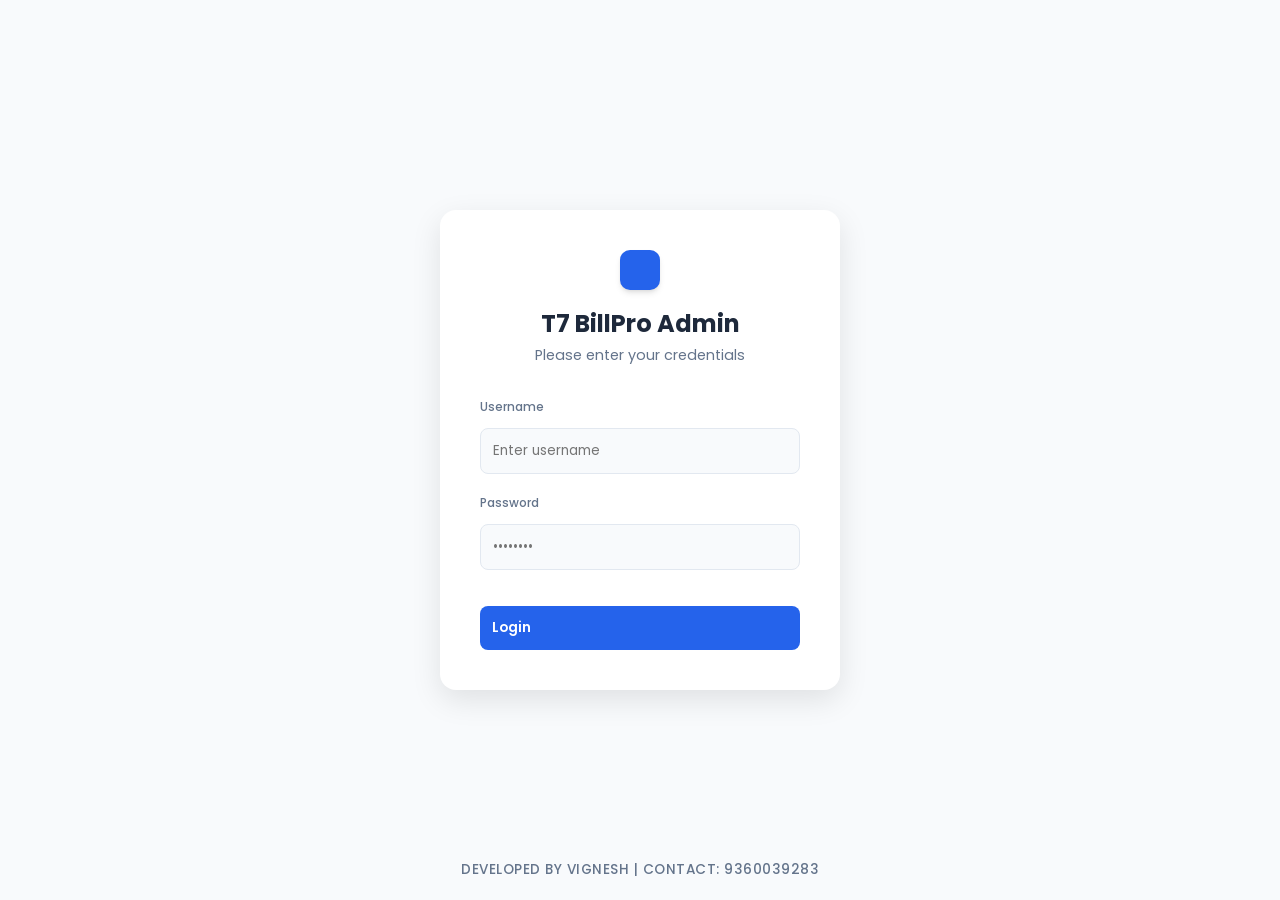
==== MEDICAL POS/index.html @ b932e63d "UPDATE" ====
<!DOCTYPE html>
<html lang="en">

<head>
    <meta charset="UTF-8">
    <meta name="viewport" content="width=device-width, initial-scale=1.0">
    <title>T7 BillPro | Medical Billing Excellence</title>
    <link rel="manifest" href="manifest.json">
    <link rel="icon" type="image/png" href="icon-512.png">
    <!-- Lucide Icons -->
    <script src="https://unpkg.com/lucide@latest"></script>
    <link rel="stylesheet" href="style.css">
    <!-- Firebase SDKs -->
    <script src="https://www.gstatic.com/firebasejs/9.22.1/firebase-app-compat.js"></script>
    <script src="https://www.gstatic.com/firebasejs/9.22.1/firebase-firestore-compat.js"></script>
    <script src="https://www.gstatic.com/firebasejs/9.22.1/firebase-auth-compat.js"></script>
</head>

<body data-theme="light">
    <!-- Login Screen -->
    <div id="login-screen">
        <div class="login-card">
            <div class="login-header">
                <div class="logo-icon" style="background: var(--primary-color); color: white; margin: 0 auto 1rem;">
                    <i data-lucide="plus-square"></i>
                </div>
                <h2>T7 BillPro Admin</h2>
                <p style="color: var(--text-muted); font-size: 0.9rem;">Please enter your credentials</p>
            </div>
            <form id="login-form" style="margin-top: 2rem;">
                <div class="form-group">
                    <label>Username</label>
                    <input type="text" id="login-username" class="form-control" required placeholder="Enter username">
                </div>
                <div class="form-group">
                    <label>Password</label>
                    <input type="password" id="login-password" class="form-control" required placeholder="••••••••">
                </div>
                <button type="submit" class="btn btn-primary" style="width: 100%; margin-top: 1rem; padding: 0.75rem;">
                    Login
                </button>
                <div id="login-error"
                    style="color: var(--danger-color); font-size: 0.85rem; margin-top: 1rem; text-align: center; display: none;">
                    Invalid username or password
                </div>
            </form>
        </div>
        <div
            style="position: absolute; bottom: 20px; width: 100%; text-align: center; color: var(--text-muted); font-size: 0.85rem; font-weight: 500; letter-spacing: 0.5px;">
            DEVELOPED BY VIGNESH | CONTACT: 9360039283
        </div>
    </div>

    <!-- Main Container -->
    <div id="app-container" style="display: none;">
        <!-- Sidebar -->
        <aside id="main-sidebar">
            <div class="sidebar-header">
                <div class="logo">
                    <div class="logo-icon">
                        <i data-lucide="plus-square"></i>
                    </div>
                    <div class="logo-text">T7 BillPro</div>
                </div>
                <button id="hide-menu-btn" class="hide-menu-btn" title="Hide / Collapse Menu">
                    <i data-lucide="panel-left-close"></i>
                </button>
            </div>

            <nav>
                <button class="nav-item active" data-section="dashboard" title="Shortcut: Alt+D">
                    <i data-lucide="layout-dashboard"></i>
                    <span class="nav-label">Dashboard</span> <span class="shortcut-key">Alt+D</span>
                </button>
                <button class="nav-item" data-section="billing" title="Shortcut: Alt+B (or F2)">
                    <i data-lucide="calculator"></i>
                    <span class="nav-label">Billing</span> <span class="shortcut-key">F2</span>
                </button>
                <button class="nav-item" data-section="products" title="Shortcut: Alt+P (or F4)">
                    <i data-lucide="package"></i>
                    <span class="nav-label">Products</span> <span class="shortcut-key">F4</span>
                </button>
                <button class="nav-item" data-section="purchase" title="Shortcut: Alt+U">
                    <i data-lucide="shopping-bag"></i>
                    <span class="nav-label">Purchase</span> <span class="shortcut-key">Alt+U</span>
                </button>
                <button class="nav-item" data-section="expenses" title="Shortcut: Alt+E">
                    <i data-lucide="wallet"></i>
                    <span class="nav-label">Expenses</span> <span class="shortcut-key">Alt+E</span>
                </button>
                <button class="nav-item" data-section="customers" title="Shortcut: Alt+C">
                    <i data-lucide="users"></i>
                    <span class="nav-label">Customers</span> <span class="shortcut-key">Alt+C</span>
                </button>
                <button class="nav-item" data-section="suppliers" title="Shortcut: Alt+S">
                    <i data-lucide="truck"></i>
                    <span class="nav-label">Suppliers</span> <span class="shortcut-key">Alt+S</span>
                </button>
                <button class="nav-item" data-section="sales" title="Shortcut: Alt+H">
                    <i data-lucide="history"></i>
                    <span class="nav-label">Sales History</span> <span class="shortcut-key">Alt+H</span>
                </button>
                <button class="nav-item" data-section="reports" title="Shortcut: Alt+R">
                    <i data-lucide="pie-chart"></i>
                    <span class="nav-label">Reports</span> <span class="shortcut-key">Alt+R</span>
                </button>
                <button class="nav-item" data-section="menu-card" title="Shortcut: Alt+M">
                    <i data-lucide="book-open"></i>
                    <span class="nav-label">Menu Card</span> <span class="shortcut-key">Alt+M</span>
                </button>
                <button class="nav-item" data-section="digital-orders" title="Shortcut: Alt+O">
                    <i data-lucide="clipboard-list"></i>
                    <span class="nav-label">Digital Orders</span> <span class="shortcut-key">Alt+O</span>
                </button>
                <button class="nav-item" data-section="staff-management" title="Shortcut: Alt+W">
                    <i data-lucide="badge-indian-rupee"></i>
                    <span class="nav-label">Staff Management</span> <span class="shortcut-key">Alt+W</span>
                </button>
                <button class="nav-item" data-section="barcode-labels" title="Shortcut: Alt+L">
                    <i data-lucide="barcode"></i>
                    <span class="nav-label">Barcode Labels</span> <span class="shortcut-key">Alt+L</span>
                </button>
                <button class="nav-item" data-section="table-management" id="nav-table-mgmt" style="display: none;" title="Table Management">
                    <i data-lucide="layout-grid"></i>
                    <span class="nav-label">Table Management</span>
                </button>
                <button class="nav-item" data-section="doctor-management" id="nav-doctor-mgmt" style="display: none;" title="Doctor Management">
                    <i data-lucide="stethoscope"></i>
                    <span class="nav-label">Doctor Management</span>
                </button>
                <button class="nav-item" data-section="users" id="nav-users" style="display: none;"
                    title="Shortcut: Alt+A">
                    <i data-lucide="user-cog"></i>
                    <span class="nav-label">Staff & Admins</span> <span class="shortcut-key">Alt+A</span>
                </button>
                <button class="nav-item" data-section="branches" id="nav-branches" style="display: none;"
                    title="Shortcut: Alt+B">
                    <i data-lucide="git-branch"></i>
                    <span class="nav-label">Branches</span>
                </button>
                <button class="nav-item" data-section="settings" title="Shortcut: Alt+T">
                    <i data-lucide="settings"></i>
                    <span class="nav-label">Settings</span> <span class="shortcut-key">Alt+T</span>
                </button>
            </nav>

            <div class="sidebar-footer">
                <button class="nav-item" id="logout-btn">
                    <i data-lucide="log-out"></i>
                    <span class="nav-label">Logout</span>
                </button>
            </div>
        </aside>

        <!-- Main Content -->
        <main>
            <div
                style="text-align: center; padding: 5px; font-size: 0.75rem; color: var(--text-muted); font-weight: 600; border-bottom: 1px solid var(--border-color); background: var(--bg-color);">
                DEVELOPED BY VIGNESH | CONTACT: 9360039283
            </div>
            <header class="header-top">
                <div style="display: flex; align-items: center; gap: 0.75rem;">
                    <button id="sidebar-toggle-btn" class="sidebar-toggle-btn" title="Toggle Navigation">
                        <i data-lucide="menu"></i>
                    </button>
                    <div class="page-title">
                        <h1 id="section-title">Dashboard</h1>
                    </div>
                </div>
                <div class="actions-top">
                    <div id="global-branch-container" style="display: none; margin-right: 15px;">
                        <select id="global-branch-selector" class="form-control"
                            style="width: auto; background: var(--primary-light); color: var(--primary-color); font-weight: 600; border: 1px solid var(--primary-color); border-radius: 8px;"></select>
                    </div>
                    <div class="theme-toggle" id="theme-toggle">
                        <i data-lucide="sun" id="theme-icon"></i>
                    </div>
                    <div class="user-profile">
                        <span id="current-date"></span>
                    </div>
                </div>
            </header>

            <!-- Customer Mode Top Bar -->
            <div id="customer-top-bar" style="display: none; justify-content: space-between; align-items: center; padding: 1rem 1.5rem; background: var(--sidebar-bg); border-bottom: 1px solid var(--border-color); width: 100%;">
                <div style="display: flex; align-items: center; gap: 0.75rem;">
                    <div class="logo-icon" style="background: var(--primary-color); color: white; width: 36px; height: 36px; border-radius: 8px; display: flex; align-items: center; justify-content: center;">
                        <i data-lucide="plus-square"></i>
                    </div>
                    <div>
                        <h2 id="cust-shop-name" style="margin: 0; font-size: 1.15rem; color: var(--text-main);">T7 BillPro</h2>
                        <div id="cust-shop-phone" style="font-size: 0.8rem; color: var(--text-muted);">Digital Catalog & Online Menu</div>
                    </div>
                </div>
                <div style="display: flex; align-items: center; gap: 10px;">
                    <button class="btn btn-outline" style="font-size: 0.82rem; padding: 6px 12px;" onclick="openAdminLoginFromCustomerView()">
                        <i data-lucide="lock"></i> Admin Login
                    </button>
                </div>
            </div>

            <!-- Sections -->

            <!-- Dashboard Section -->
            <section id="dashboard" class="page-section active">
                <div class="stats-grid">
                    <div class="card stat-card">
                        <div class="stat-icon"
                            style="background-color: var(--primary-light); color: var(--primary-color);">
                            <i data-lucide="shopping-cart"></i>
                        </div>
                        <div class="stat-info">
                            <div class="value" id="stat-sales-count">0</div>
                            <div class="label">Total Sales Today</div>
                        </div>
                    </div>
                    <div class="card stat-card">
                        <div class="stat-icon"
                            style="background-color: var(--secondary-light); color: var(--secondary-color);">
                            <i data-lucide="indian-rupee"></i>
                        </div>
                        <div class="stat-info">
                            <div class="value" id="stat-revenue">₹0.00</div>
                            <div class="label">Total Revenue Today</div>
                        </div>
                    </div>
                    <div class="card stat-card">
                        <div class="stat-icon" style="background-color: #fee2e2; color: #dc2626;">
                            <i data-lucide="wallet"></i>
                        </div>
                        <div class="stat-info">
                            <div class="value" id="stat-expenses">₹0.00</div>
                            <div class="label">Today's Expenses</div>
                        </div>
                    </div>
                    <div class="card stat-card">
                        <div class="stat-icon" style="background-color: #fef3c7; color: #d97706;">
                            <i data-lucide="shopping-cart"></i>
                        </div>
                        <div class="stat-info">
                            <div class="value" id="stat-purchases">₹0.00</div>
                            <div class="label">Today's Purchases</div>
                        </div>
                    </div>
                    <div class="card stat-card">
                        <div class="stat-icon" style="background-color: #dcfce7; color: #16a34a;">
                            <i data-lucide="trending-up"></i>
                        </div>
                        <div class="stat-info">
                            <div class="value" id="stat-profit">₹0.00</div>
                            <div class="label">Today's Net Profit</div>
                        </div>
                    </div>
                    <div class="card stat-card">
                        <div class="stat-icon" style="background-color: #fef3c7; color: #d97706;">
                            <i data-lucide="package"></i>
                        </div>
                        <div class="stat-info">
                            <div class="value" id="stat-low-stock">0</div>
                            <div class="label">Low Stock Items</div>
                        </div>
                    </div>
                    <div class="card stat-card">
                        <div class="stat-icon" style="background-color: #fee2e2; color: #dc2626;">
                            <i data-lucide="alert-triangle"></i>
                        </div>
                        <div class="stat-info">
                            <div class="value" id="stat-expired">0</div>
                            <div class="label">Near Expiry</div>
                        </div>
                    </div>
                </div>

                <div class="card" style="margin-top: 2rem;">
                    <h3 style="margin-bottom: 1.5rem;">Recent Sales</h3>
                    <div class="table-responsive">
                        <table id="recent-sales-table">
                            <thead>
                                <tr>
                                    <th>Invoice</th>
                                    <th>Customer</th>
                                    <th>Items</th>
                                    <th>Total</th>
                                    <th>Date</th>
                                </tr>
                            </thead>
                            <tbody>
                                <!-- Recent sales injected here -->
                            </tbody>
                        </table>
                    </div>
                </div>
            </section>

            <!-- Billing Section -->
            <section id="billing" class="page-section">
                <div class="billing-layout">
                    <div class="cart-section card">
                        <div style="display: flex; flex-direction: column; gap: 0.85rem;">
                            <!-- Full-Width Bigger Product Search Bar -->
                            <div class="search-container" style="max-width: 100%; width: 100%; position: relative;">
                                <i data-lucide="search" class="search-icon" style="position: absolute; left: 16px; top: 50%; transform: translateY(-50%); width: 22px; height: 22px; color: var(--primary-color);"></i>
                                <input type="text" id="billing-search" class="form-control search-input"
                                    placeholder="🔍 Search product name or scan barcode..." autocomplete="off"
                                    style="width: 100%; height: 50px; font-size: 1.15rem; font-weight: 600; padding-left: 50px; padding-right: 18px; border-radius: 12px; border: 2px solid var(--primary-color, #0284c7); background: var(--bg-main, #ffffff); box-shadow: 0 4px 12px rgba(2, 132, 199, 0.1); transition: all 0.2s ease;">
                                <div id="search-results" class="search-results"></div>
                            </div>

                            <!-- Action Buttons Below Search Bar -->
                            <div style="display: flex; gap: 0.65rem; align-items: center; flex-wrap: wrap;">
                                <button class="btn btn-outline" onclick="toggleReturnMode()" id="return-mode-btn"
                                    style="border-color: var(--danger-color); color: var(--danger-color); padding: 8px 14px; font-weight: 600; font-size: 0.9rem;">
                                    <i data-lucide="corner-down-left"></i> Return Bill
                                </button>
                                <button class="btn btn-outline" onclick="holdCurrentCart()"
                                    style="border-color: var(--warning-color); color: var(--warning-color); padding: 8px 14px; font-weight: 600; font-size: 0.9rem;">
                                    <i data-lucide="pause-circle"></i> Hold Bill <span class="shortcut-key" style="margin-left: 4px;">Alt+O</span>
                                </button>
                                <button class="btn btn-outline" id="clear-cart-btn"
                                    style="padding: 8px 14px; font-weight: 600; font-size: 0.9rem;">
                                    <i data-lucide="trash-2"></i> Clear Cart <span class="shortcut-key" style="margin-left: 4px;">Alt+X</span>
                                </button>
                                <button class="btn btn-outline" id="btn-toggle-print-mode" onclick="togglePrintMode()" title="Click to toggle between Print Preview and Silent Direct Printing"
                                    style="border-color: #0284c7; color: #0284c7; padding: 8px 14px; font-weight: 600; font-size: 0.9rem;">
                                    <i data-lucide="printer"></i> <span id="print-mode-label">Preview Mode</span>
                                </button>
                            </div>
                        </div>

                        <!-- Cart Tabs Section -->
                        <div id="cart-tabs-container"
                            style="display: flex; gap: 0.5rem; margin-top: 1rem; overflow-x: auto; padding-bottom: 5px;">
                            <!-- Tab buttons injected here -->
                        </div>

                        <div class="cart-table-wrapper">
                            <table id="cart-table">
                                <thead>
                                    <tr>
                                        <th>Item Name</th>
                                        <th>Batch</th>
                                        <th>Price</th>
                                        <th>Qty</th>
                                        <th>Unit</th>
                                        <th>GST %</th>
                                        <th>Total</th>
                                        <th>Action</th>
                                    </tr>
                                </thead>
                                <tbody>
                                    <!-- Cart items injected here -->
                                </tbody>
                            </table>
                        </div>

                    </div>

                    <div class="summary-section card summary-card">
                        <h3>Bill Summary</h3>

                        <div class="form-group">
                            <label>Invoice Number</label>
                            <input type="text" id="invoice-number" class="form-control" readonly>
                        </div>

                        <div
                            style="display: grid; grid-template-columns: 1fr 1fr; gap: 0.75rem; margin-bottom: 0.75rem; position: relative;">
                            <div class="form-group" style="margin-bottom: 0; position: relative;">
                                <label style="font-size: 0.75rem; margin-bottom: 2px;">Customer Name</label>
                                <input type="text" id="customer-name" class="form-control" placeholder="Optional"
                                    style="padding: 0.4rem 0.75rem;" autocomplete="off">
                                <div id="customer-suggestions" class="search-results" style="top: 100%; width: 100%;">
                                </div>
                            </div>
                            <div class="form-group" style="margin-bottom: 0;">
                                <label style="font-size: 0.75rem; margin-bottom: 2px;">Phone Number</label>
                                <input type="text" id="customer-phone" class="form-control" placeholder="Optional"
                                    style="padding: 0.4rem 0.75rem;">
                            </div>
                        </div>

                        <div id="billing-waiter-container" class="form-group" style="display: none; margin-bottom: 0.5rem;">
                            <label style="font-size: 0.75rem; margin-bottom: 2px;">Select Waiter / Staff</label>
                            <select id="billing-waiter-select" class="form-control" style="padding: 0.4rem 0.75rem;">
                                <option value="">Select Waiter (Optional)</option>
                            </select>
                        </div>
                        <div id="billing-doctor-container" class="form-group" style="display: none; margin-bottom: 0.5rem;">
                            <label style="font-size: 0.75rem; margin-bottom: 2px;">Select Doctor / Prescriber</label>
                            <input type="text" id="billing-doctor-name" class="form-control" placeholder="Doctor Name (e.g. Dr. Sharma)" style="padding: 0.4rem 0.75rem;" list="doctor-suggestions-list">
                            <datalist id="doctor-suggestions-list"></datalist>
                        </div>
                        <div id="billing-table-container" class="form-group" style="display: none; margin-bottom: 0.5rem;">
                            <label style="font-size: 0.75rem; margin-bottom: 2px;">Select Dining Table / Zone</label>
                            <select id="billing-table-select" class="form-control" style="padding: 0.4rem 0.75rem;">
                                <option value="">Select Table (Optional)</option>
                                <option value="Takeaway / Parcel">Takeaway / Parcel</option>
                                <option value="Table 1">Table 1</option>
                                <option value="Table 2">Table 2</option>
                                <option value="Table 3">Table 3</option>
                                <option value="Table 4">Table 4</option>
                                <option value="Table 5">Table 5</option>
                                <option value="Table 6">Table 6</option>
                                <option value="Table 7">Table 7</option>
                                <option value="Table 8">Table 8</option>
                                <option value="Table 9">Table 9</option>
                                <option value="Table 10">Table 10</option>
                                <option value="AC Table 1">AC Table 1</option>
                                <option value="AC Table 2">AC Table 2</option>
                                <option value="AC Table 3">AC Table 3</option>
                                <option value="VIP Section 1">VIP Section 1</option>
                            </select>
                        </div>

                        <div class="billing-options" style="margin-bottom: 0;">
                            <label
                                style="display: flex; align-items: center; gap: 0.5rem; margin-bottom: 0.5rem; cursor: pointer; font-size: 0.85rem;">
                                <input type="checkbox" id="gst-toggle" checked> Include GST in calculation
                            </label>
                        </div>

                        <div class="summary-details">
                            <div class="summary-row">
                                <span>Subtotal</span>
                                <span id="summary-subtotal">₹0.00</span>
                            </div>
                            <div class="summary-row">
                                <span>GST Total</span>
                                <span id="summary-gst">₹0.00</span>
                            </div>
                            <div class="summary-row">
                                <span style="display: flex; align-items: center; gap: 0.5rem;">
                                    Discount
                                    <select id="discount-type" style="padding: 2px; border-radius: 4px;">
                                        <option value="amount">₹</option>
                                        <option value="percent">%</option>
                                    </select>
                                </span>
                                <input type="number" id="discount-input" value="0"
                                    style="width: 80px; text-align: right; border: 1px solid var(--border-color); border-radius: 4px; padding: 2px 5px;">
                            </div>
                            <div class="summary-row summary-total" style="margin-bottom: 5px;">
                                <strong>Grand Total</strong>
                                <strong class="grand-total-text" id="summary-grand-total">₹0.00</strong>
                            </div>
                            <div
                                style="display: flex; flex-direction: column; gap: 8px; padding-top: 8px; border-top: 1px dashed var(--border-color); margin-top: 8px;">
                                <span style="font-size: 0.85rem; font-weight: 600;">Payment Mode</span>
                                <div style="display: flex; gap: 8px; width: 100%;">
                                    <button type="button" class="btn btn-outline pay-mode active" data-mode="Cash"
                                        onclick="setPayMode('Cash', this)"
                                        style="flex: 1; padding: 8px 5px; font-size: 13px; font-weight: 600; justify-content: center;">Cash
                                        <span class="shortcut-key" style="margin-left: 2px;">Alt+1</span></button>
                                    <button type="button" class="btn btn-outline pay-mode" data-mode="GPay"
                                        onclick="setPayMode('GPay', this)"
                                        style="flex: 1; padding: 8px 5px; font-size: 13px; font-weight: 600; justify-content: center;">GPay
                                        <span class="shortcut-key" style="margin-left: 2px;">Alt+2</span></button>
                                    <button type="button" class="btn btn-outline pay-mode" data-mode="Credit"
                                        onclick="setPayMode('Credit', this)"
                                        style="flex: 1; padding: 8px 5px; font-size: 13px; font-weight: 600; justify-content: center;">Credit
                                        <span class="shortcut-key" style="margin-left: 2px;">Alt+3</span></button>
                                </div>
                            </div>
                        </div>

                        <div style="display: grid; grid-template-columns: 1fr 1fr 1fr; gap: 0.5rem; margin-top: 1rem;">
                            <button class="btn btn-primary" id="generate-bill-btn"
                                title="Shortcut: End or F8 or Ctrl+Enter" style="padding: 10px 4px; font-size: 0.82rem;">
                                <i data-lucide="printer"></i> Print Bill <span class="shortcut-key">End</span>
                            </button>
                            <button type="button" class="btn btn-outline" id="print-kot-btn" onclick="printKOT()"
                                title="Shortcut: Alt+K" style="border-color: #d97706; color: #d97706; font-weight: 600; padding: 10px 4px; font-size: 0.82rem;">
                                <i data-lucide="utensils"></i> Print KOT <span class="shortcut-key">Alt+K</span>
                            </button>
                            <button class="btn btn-secondary" id="save-bill-btn" style="padding: 10px 4px; font-size: 0.82rem;">
                                <i data-lucide="save"></i> Save Sale
                            </button>
                        </div>
                        <button class="btn" id="whatsapp-bill-btn"
                            style="background-color: #25d366; color: white; margin-top: 0.75rem; width: 100%;">
                            <i data-lucide="message-square"></i> WhatsApp Bill
                        </button>
                    </div>
                </div>
            </section>

            <!-- Products Section -->
            <section id="products" class="page-section">
                <div class="card">
                    <div
                        style="display: flex; justify-content: space-between; align-items: center; margin-bottom: 1.5rem;">
                        <div class="search-container">
                            <i data-lucide="search" class="search-icon"></i>
                            <input type="text" id="product-list-search" class="form-control search-input"
                                placeholder="Search by name or category...">
                        </div>
                        <div style="display: flex; gap: 0.5rem; flex-wrap: wrap;">
                            <button class="btn btn-outline" onclick="downloadSampleCSVTemplate()">
                                <i data-lucide="file-text" style="width: 16px;"></i> Sample CSV Template
                            </button>
                            <button class="btn btn-outline" onclick="exportProductsCSV()">
                                <i data-lucide="file-spreadsheet" style="width: 16px;"></i> Export CSV
                            </button>
                            <button class="btn btn-outline" onclick="exportData()">
                                <i data-lucide="download" style="width: 16px;"></i> Backup (JSON)
                            </button>
                            <button class="btn btn-outline" id="import-products-btn">
                                <i data-lucide="upload" style="width: 16px;"></i> Import (CSV/JSON)
                            </button>
                            <button type="button" class="btn btn-outline" style="border-color: #2563eb; color: #2563eb; font-weight: 600;" onclick="copyProductsFromMainBranch()" title="Copy all old products from Main Branch to this branch">
                                <i data-lucide="copy" style="width: 16px;"></i> Copy Old Products
                            </button>
                            <button type="button" class="btn btn-outline" style="border-color: #d97706; color: #d97706; font-weight: 600;" onclick="removeDuplicateProducts()" title="Merge duplicate product names and combine stock">
                                <i data-lucide="copy-x" style="width: 16px;"></i> Merge Duplicates
                            </button>
                            <input type="file" id="product-import-input" style="display: none;" accept=".json,.csv">
                            <button class="btn btn-primary" id="open-add-product">
                                <i data-lucide="plus"></i> Add New Product <span class="shortcut-key">Alt+N</span>
                            </button>
                        </div>
                    </div>

                    <div class="table-responsive">
                        <table id="products-table">
                            <thead>
                                <tr>
                                    <th>Product Name</th>
                                    <th>Barcode</th>
                                    <th>Category</th>
                                    <th>Unit</th>
                                    <th>HSN</th>
                                    <th>Batch</th>
                                    <th>Expiry</th>
                                    <th>MRP</th>
                                    <th>Sale Price</th>
                                    <th>Stock</th>
                                    <th>Action</th>
                                </tr>
                            </thead>
                            <tbody>
                                <!-- Product list injected here -->
                            </tbody>
                        </table>
                    </div>
                </div>
            </section>

            <!-- Purchase Section -->
            <section id="purchase" class="page-section">
                <div class="grid-2" style="display: grid; grid-template-columns: 1fr 1fr; gap: 2rem;">
                    <div class="card">
                        <h3 style="margin-bottom: 1.5rem;">New Purchase Entry</h3>
                        <form id="purchase-form">
                            <div class="form-group">
                                <label>Product *</label>
                                <select id="pur-product" class="form-control" required>
                                    <option value="">Select Product</option>
                                    <!-- Products injected here -->
                                </select>
                            </div>
                            <div class="form-group">
                                <label>Supplier Name</label>
                                <select id="pur-supplier" class="form-control">
                                    <option value="">Select Supplier (Optional)</option>
                                    <!-- Suppliers injected here -->
                                </select>
                            </div>
                            <div style="display: grid; grid-template-columns: 1fr 1fr; gap: 1rem;">
                                <div class="form-group">
                                    <label>Invoice No</label>
                                    <input type="text" id="pur-invoice" class="form-control">
                                </div>
                                <div class="form-group">
                                    <label>Date</label>
                                    <input type="date" id="pur-date" class="form-control" required>
                                </div>
                                <div class="form-group">
                                    <label>Quantity / Weight</label>
                                    <input type="number" id="pur-qty" class="form-control" step="0.001" min="0.001"
                                        required>
                                </div>
                                <div class="form-group">
                                    <label>Purchase Price *</label>
                                    <input type="number" step="0.01" id="pur-price" class="form-control" required>
                                </div>
                            </div>
                            <button type="submit" class="btn btn-primary"
                                style="width: 100%; justify-content: center; margin-top: 1rem;">
                                <i data-lucide="plus"></i> Add Purchase
                            </button>
                        </form>
                    </div>
                    <div class="card">
                        <div
                            style="display: flex; justify-content: space-between; align-items: center; margin-bottom: 1.5rem;">
                            <h3>Purchase History</h3>
                            <button class="btn btn-outline" onclick="exportPurchasesCSV()"
                                style="padding: 5px 10px; font-size: 0.8rem;">
                                <i data-lucide="file-spreadsheet"></i> CSV
                            </button>
                        </div>
                        <div class="table-responsive" style="max-height: 480px; overflow-y: auto;">
                            <table id="purchase-table">
                                <thead>
                                    <tr>
                                        <th>Date</th>
                                        <th>Product</th>
                                        <th>Qty</th>
                                        <th>Total</th>
                                        <th>Action</th>
                                    </tr>
                                </thead>
                                <tbody>
                                    <!-- Purchase history injected here -->
                                </tbody>
                            </table>
                        </div>
                    </div>
                </div>
            </section>

            <!-- Expenses Section -->
            <section id="expenses" class="page-section">
                <div class="grid-2" style="display: grid; grid-template-columns: 1fr 1fr; gap: 2rem;">
                    <div class="card">
                        <h3 style="margin-bottom: 1.5rem;">Add New Expense</h3>
                        <form id="expense-form">
                            <div class="form-group">
                                <label>Expense Category *</label>
                                <select id="exp-category" class="form-control" required>
                                    <option value="Rent">Rent</option>
                                    <option value="Electricity">Electricity</option>
                                    <option value="Salary">Salary</option>
                                    <option value="Maintenance">Maintenance</option>
                                    <option value="Other">Other</option>
                                </select>
                            </div>
                            <div class="form-group">
                                <label>Description</label>
                                <input type="text" id="exp-desc" class="form-control"
                                    placeholder="e.g. Monthly Electricity Bill">
                            </div>
                            <div style="display: grid; grid-template-columns: 1fr 1fr; gap: 1rem;">
                                <div class="form-group">
                                    <label>Amount *</label>
                                    <input type="number" step="0.01" id="exp-amount" class="form-control" required>
                                </div>
                                <div class="form-group">
                                    <label>Date *</label>
                                    <input type="date" id="exp-date" class="form-control" required>
                                </div>
                            </div>
                            <button type="submit" class="btn btn-secondary"
                                style="width: 100%; justify-content: center; margin-top: 1rem;">
                                <i data-lucide="wallet"></i> Save Expense
                            </button>
                        </form>
                    </div>
                    <div class="card">
                        <div
                            style="display: flex; justify-content: space-between; align-items: center; margin-bottom: 1.5rem;">
                            <h3>Recent Expenses</h3>
                            <button class="btn btn-outline" onclick="exportExpensesCSV()"
                                style="padding: 5px 10px; font-size: 0.8rem;">
                                <i data-lucide="file-spreadsheet"></i> CSV
                            </button>
                        </div>
                        <div class="table-responsive" style="max-height: 480px; overflow-y: auto;">
                            <table id="expenses-table">
                                <thead>
                                    <tr>
                                        <th>Date</th>
                                        <th>Category</th>
                                        <th>Amount</th>
                                    </tr>
                                </thead>
                                <tbody>
                                    <!-- Expense history injected here -->
                                </tbody>
                            </table>
                        </div>
                    </div>
                </div>
            </section>

            <!-- Customers Section -->
            <section id="customers" class="page-section">
                <div class="card">
                    <div
                        style="display: flex; justify-content: space-between; align-items: center; margin-bottom: 1.5rem;">
                        <div class="search-container">
                            <i data-lucide="search" class="search-icon"></i>
                            <input type="text" id="customer-list-search" class="form-control search-input"
                                placeholder="Search by name or phone...">
                        </div>
                        <button class="btn btn-primary" onclick="openCustomerModal()">
                            <i data-lucide="user-plus"></i> Add New Customer <span class="shortcut-key">Alt+N</span>
                        </button>
                    </div>

                    <div class="table-responsive">
                        <table id="customers-table">
                            <thead>
                                <tr>
                                    <th>Name</th>
                                    <th>Phone Number</th>
                                    <th>Total Visits</th>
                                    <th>Total Spent</th>
                                    <th>Paid</th>
                                    <th>Credit (Balance)</th>
                                    <th>Action</th>
                                </tr>
                            </thead>
                            <tbody>
                                <!-- Customer list injected here -->
                            </tbody>
                        </table>
                    </div>
                </div>
            </section>

            <!-- Suppliers Section -->
            <section id="suppliers" class="page-section">
                <div class="card">
                    <div
                        style="display: flex; justify-content: space-between; align-items: center; margin-bottom: 1.5rem;">
                        <div class="search-container">
                            <i data-lucide="search" class="search-icon"></i>
                            <input type="text" id="supplier-list-search" class="form-control search-input"
                                placeholder="Search by name or phone...">
                        </div>
                        <button class="btn btn-primary" onclick="openSupplierModal()">
                            <i data-lucide="truck"></i> Add New Supplier <span class="shortcut-key">Alt+N</span>
                        </button>
                    </div>

                    <div class="table-responsive">
                        <table id="suppliers-table">
                            <thead>
                                <tr>
                                    <th>Supplier Name</th>
                                    <th>Phone</th>
                                    <th>Total Purchases</th>
                                    <th>Total Paid</th>
                                    <th>Balance (Due)</th>
                                    <th>Action</th>
                                </tr>
                            </thead>
                            <tbody>
                                <!-- Supplier list injected here -->
                            </tbody>
                        </table>
                    </div>
                </div>
            </section>

            <!-- Sales History Section -->
            <section id="sales" class="page-section">
                <div class="card">
                    <div
                        style="display: flex; justify-content: space-between; align-items: center; margin-bottom: 1.5rem;">
                        <div style="display: flex; gap: 1rem; align-items: center; flex-wrap: wrap;">
                            <div class="form-group" style="margin-bottom: 0;">
                                <label>From Date</label>
                                <input type="date" id="sale-date-from" class="form-control">
                            </div>
                            <div class="form-group" style="margin-bottom: 0;">
                                <label>To Date</label>
                                <input type="date" id="sale-date-to" class="form-control">
                            </div>
                            <div class="form-group" style="margin-bottom: 0; min-width: 250px;">
                                <label>Search Invoice / Customer</label>
                                <input type="text" id="sale-search" class="form-control"
                                    placeholder="Inv. No, Name, or Mobile">
                            </div>
                        </div>
                        <div style="display: flex; gap: 0.5rem;">
                            <button class="btn btn-outline" onclick="openReturnBillModal()" style="border-color: var(--danger-color); color: var(--danger-color);">
                                <i data-lucide="rotate-ccw"></i> Process Return Bill
                            </button>
                            <button class="btn btn-outline" onclick="exportSalesCSV()">
                                <i data-lucide="file-spreadsheet"></i> Export CSV
                            </button>
                            <button class="btn btn-outline" id="export-sales">
                                <i data-lucide="download"></i> Backup (JSON)
                            </button>
                        </div>
                    </div>

                    <div class="table-responsive">
                        <table id="sales-history-table">
                            <thead>
                                <tr>
                                    <th>Invoice #</th>
                                    <th>Date & Time</th>
                                    <th>Customer</th>
                                    <th>Payment</th>
                                    <th>Amount</th>
                                    <th>Items</th>
                                    <th>Action</th>
                                </tr>
                            </thead>
                            <tbody>
                                <!-- Sales history injected here -->
                            </tbody>
                        </table>
                    </div>
                </div>
            </section>

            <!-- Reports Section -->
            <section id="reports" class="page-section">
                <div class="card" style="margin-bottom: 20px;">
                    <div style="display: flex; gap: 1rem; align-items: flex-end; flex-wrap: wrap;">
                        <div class="form-group" style="flex: 1; min-width: 200px; margin-bottom: 0;">
                            <label>Report Type</label>
                            <select id="report-type" class="form-control" onchange="generateReport()">
                                <option value="stock">Stock Report</option>
                                <option value="sales_all">Total Sales Report</option>
                                <option value="sales_product">Sales Product List (Product-Wise)</option>
                                <option value="sales_cash">Cash Sales Report</option>
                                <option value="sales_gpay">GPay Sales Report</option>
                                <option value="sales_credit">Customer Credit Report</option>
                                <option value="waiter_sales">Waiter-wise Sales Report</option>
                                <option value="doctor_sales">Doctor-wise Sales Report</option>
                                <option value="table_sales">Table-wise Sales Report</option>
                                <option value="purchases">Purchases Report</option>
                                <option value="expenses">Expenses Report</option>
                            </select>
                        </div>
                        <div class="form-group" style="flex: 1; min-width: 150px; margin-bottom: 0;">
                            <label>Start Date</label>
                            <input type="date" id="report-start" class="form-control">
                        </div>
                        <div class="form-group" style="flex: 1; min-width: 150px; margin-bottom: 0;">
                            <label>End Date</label>
                            <input type="date" id="report-end" class="form-control">
                        </div>
                        <button class="btn btn-primary" onclick="generateReport()">Generate</button>
                        <button class="btn btn-secondary" onclick="exportReportToCSV()">Export CSV</button>
                    </div>
                </div>

                <div class="card">
                    <h3 id="report-table-title" style="margin-bottom: 15px;">Stock Report</h3>
                    <div class="table-responsive">
                        <table id="report-table">
                            <thead id="report-table-head">
                                <!-- Dynamic Headers -->
                            </thead>
                            <tbody id="report-table-body">
                                <!-- Dynamic Body -->
                            </tbody>
                            <tfoot id="report-table-foot" style="font-weight: bold; background: var(--bg-color);">
                                <!-- Dynamic Footer -->
                            </tfoot>
                        </table>
                    </div>
                </div>
            </section>

            <!-- Menu Card Section -->
            <section id="menu-card" class="page-section">
                <div class="menu-card-container">
                    <!-- Hero Header & Quick Stats -->
                    <div class="menu-card-hero">
                        <div class="hero-content">
                            <div class="hero-badge"><i data-lucide="sparkles"></i> Live Medical Catalog</div>
                            <h2>Digital Menu Card</h2>
                            <p>Browse inventory with live stock status and instant billing integration.</p>
                            <div style="display: flex; gap: 0.5rem; margin-top: 1rem; flex-wrap: wrap;">
                                <button type="button" class="btn" onclick="shareDigitalMenuWhatsApp()" style="background: #25D366; color: white; border: none; font-weight: 600; padding: 7px 14px; font-size: 0.85rem;">
                                    <i data-lucide="message-square"></i> Share via WhatsApp
                                </button>
                                <button type="button" class="btn btn-outline" onclick="copyDigitalMenuLink()" style="font-weight: 600; padding: 7px 14px; font-size: 0.85rem;">
                                    <i data-lucide="copy"></i> Copy Link
                                </button>
                                <button type="button" class="btn btn-secondary" onclick="showDigitalMenuQRCode()" style="font-weight: 600; padding: 7px 14px; font-size: 0.85rem;">
                                    <i data-lucide="qr-code"></i> Show QR Code
                                </button>
                            </div>
                        </div>
                        <div class="menu-kpi-grid">
                            <div class="kpi-mini-card">
                                <div class="kpi-icon" style="background: var(--primary-light); color: var(--primary-color);">
                                    <i data-lucide="package"></i>
                                </div>
                                <div class="kpi-info">
                                    <span id="menu-kpi-total" class="kpi-num">0</span>
                                    <span class="kpi-lbl">Total Items</span>
                                </div>
                            </div>
                            <div class="kpi-mini-card">
                                <div class="kpi-icon" style="background: var(--secondary-light); color: var(--secondary-color);">
                                    <i data-lucide="check-circle-2"></i>
                                </div>
                                <div class="kpi-info">
                                    <span id="menu-kpi-instock" class="kpi-num">0</span>
                                    <span class="kpi-lbl">In Stock</span>
                                </div>
                            </div>
                            <div class="kpi-mini-card">
                                <div class="kpi-icon" style="background: #fef3c7; color: #d97706;">
                                    <i data-lucide="tags"></i>
                                </div>
                                <div class="kpi-info">
                                    <span id="menu-kpi-categories" class="kpi-num">0</span>
                                    <span class="kpi-lbl">Categories</span>
                                </div>
                            </div>
                        </div>
                    </div>

                    <!-- Search & Filter Controls Bar -->
                    <div class="menu-controls-bar">
                        <div class="menu-search-wrapper">
                            <i data-lucide="search" class="search-icon"></i>
                            <input type="text" id="menu-card-search" placeholder="Search medicine name, category, barcode..." class="form-control">
                            <button id="menu-search-clear" class="btn-clear-search" style="display: none;" title="Clear search">
                                <i data-lucide="x"></i>
                            </button>
                        </div>
                        <div class="menu-view-options">
                            <button class="view-btn active" id="btn-view-grid" title="Grid View">
                                <i data-lucide="layout-grid"></i>
                            </button>
                            <button class="view-btn" id="btn-view-list" title="Compact List View">
                                <i data-lucide="list"></i>
                            </button>
                        </div>
                    </div>

                    <!-- Category Pills Filter Bar -->
                    <div id="menu-category-pills" class="category-pills-bar">
                        <!-- Category pills will be injected dynamically -->
                    </div>

                    <!-- Dynamic Menu Grid Content -->
                    <div id="menu-card-content" class="menu-card-content grid-layout">
                        <!-- Dynamic Cards injected here -->
                    </div>

                    <!-- Floating Order Bar / Drawer -->
                    <div id="menu-order-drawer" class="menu-order-drawer">
                        <div class="drawer-info">
                            <div class="drawer-icon">
                                <i data-lucide="shopping-bag"></i>
                                <span id="menu-drawer-badge" class="drawer-badge">0</span>
                            </div>
                            <div>
                                <div class="drawer-title"><span id="menu-drawer-count">0 Items</span> in Digital Cart</div>
                                <div id="menu-drawer-total" class="drawer-price">₹0.00</div>
                            </div>
                        </div>
                        <div class="drawer-actions">
                            <button type="button" class="btn btn-outline" onclick="clearMenuOrder()" style="color: var(--danger-color); border-color: var(--danger-color);">
                                <i data-lucide="trash-2"></i> Clear
                            </button>
                            <button type="button" class="btn btn-primary" onclick="openMenuOrderCheckoutModal()">
                                <i data-lucide="shopping-cart"></i> Checkout / Place Order
                            </button>
                        </div>
                    </div>
                </div>
            </section>

            <!-- Digital Orders Section -->
            <section id="digital-orders" class="page-section">
                <div class="card">
                    <div style="display: flex; justify-content: space-between; align-items: center; margin-bottom: 1.5rem; flex-wrap: wrap; gap: 1rem;">
                        <div>
                            <h3 style="margin-bottom: 0.25rem;"><i data-lucide="clipboard-list" style="vertical-align: middle; color: var(--primary-color);"></i> Digital Menu Orders</h3>
                            <p style="color: var(--text-muted); font-size: 0.88rem;">Manage customer orders placed from the Digital Menu Card and load them directly into Billing.</p>
                        </div>
                        <div style="display: flex; gap: 1rem; align-items: center; flex-wrap: wrap;">
                            <select id="digital-orders-status-filter" class="form-control" style="width: 160px;">
                                <option value="ALL">All Orders</option>
                                <option value="Pending" selected>Pending Orders</option>
                                <option value="Billed">Billed Orders</option>
                            </select>
                            <input type="text" id="digital-orders-search" class="form-control" placeholder="Search order, customer..." style="width: 220px;">
                        </div>
                    </div>

                    <div class="table-responsive">
                        <table id="digital-orders-table">
                            <thead>
                                <tr>
                                    <th>Order Ref</th>
                                    <th>Date & Time</th>
                                    <th>Customer Info</th>
                                    <th>Type / Ref</th>
                                    <th>Items Ordered</th>
                                    <th>Total Amount</th>
                                    <th>Status</th>
                                    <th style="text-align: right;">Action</th>
                                </tr>
                            </thead>
                            <tbody id="digital-orders-table-body">
                                <!-- Dynamic rows injected here -->
                            </tbody>
                        </table>
                    </div>
                </div>
            </section>

            <!-- Users Section -->
            <section id="users" class="page-section">
                <div class="card">
                    <div
                        style="display: flex; justify-content: space-between; align-items: center; margin-bottom: 1.5rem;">
                        <h3>Staff & Admin Administration</h3>
                        <button class="btn btn-primary" id="create-user-btn" onclick="openAdminModal()">
                            <i data-lucide="user-plus"></i> Create New User
                        </button>
                    </div>
                    <div class="table-responsive">
                        <table id="admins-table">
                            <thead>
                                <tr>
                                    <th>Username</th>
                                    <th>Role</th>
                                    <th>Password</th>
                                    <th style="text-align: right;">Action</th>
                                </tr>
                            </thead>
                            <tbody>
                                <!-- Admins list injected here -->
                            </tbody>
                        </table>
                    </div>
                </div>
            </section>

            <!-- Branches Section -->
            <section id="branches" class="page-section">
                <div class="card">
                    <div
                        style="display: flex; justify-content: space-between; align-items: center; margin-bottom: 1.5rem;">
                        <h3>Branch Management</h3>
                        <button class="btn btn-primary" onclick="openBranchModal()">
                            <i data-lucide="plus"></i> Add New Branch
                        </button>
                    </div>
                    <div class="table-responsive">
                        <table id="branches-table">
                            <thead>
                                <tr>
                                    <th>Branch Name</th>
                                    <th>Branch ID</th>
                                    <th>Location</th>
                                    <th>Digital Menu Card</th>
                                    <th>AMC Status</th>
                                    <th>Status</th>
                                    <th style="text-align: right;">Actions</th>
                                </tr>
                            </thead>
                            <tbody>
                                <!-- Branches injected here -->
                            </tbody>
                        </table>
                    </div>
                </div>
            </section>

            <!-- Barcode Labels Section -->
            <!-- Table Management Section -->
            <section id="table-management" class="page-section">
                <div class="card" style="margin-bottom: 1.5rem;">
                    <div style="display: flex; justify-content: space-between; align-items: center; flex-wrap: wrap; gap: 1rem;">
                        <div>
                            <h3 style="margin-bottom: 0.25rem;"><i data-lucide="layout-grid" style="vertical-align: middle; color: var(--primary-color);"></i> Table Management</h3>
                            <p style="color: var(--text-muted); font-size: 0.88rem;">Manage dining tables, view live status, assign orders and track table-wise revenue.</p>
                        </div>
                        <div style="display: flex; gap: 0.5rem; flex-wrap: wrap;">
                            <button class="btn btn-primary" onclick="openAddTableModal()">
                                <i data-lucide="plus-circle"></i> Add Table
                            </button>
                            <button class="btn btn-outline" onclick="renderTableManagement()">
                                <i data-lucide="refresh-cw"></i> Refresh
                            </button>
                        </div>
                    </div>
                </div>
                <div id="table-status-grid" style="display: grid; grid-template-columns: repeat(auto-fill, minmax(180px, 1fr)); gap: 1rem; margin-bottom: 1.5rem;"></div>
                <div class="card">
                    <h4 style="margin-bottom: 1rem; color: var(--primary-color);"><i data-lucide="bar-chart-2" style="vertical-align: middle;"></i> Today's Table Revenue</h4>
                    <div class="table-responsive">
                        <table class="table" id="table-revenue-table">
                            <thead>
                                <tr>
                                    <th>Table / Zone</th>
                                    <th style="text-align: center;">Bills Today</th>
                                    <th style="text-align: right;">Revenue Today</th>
                                </tr>
                            </thead>
                            <tbody id="table-revenue-tbody">
                                <tr><td colspan="3" style="text-align: center; padding: 20px; color: var(--text-muted);">No sales data yet. Enable Table Management in Settings and start billing.</td></tr>
                            </tbody>
                        </table>
                    </div>
                </div>
            </section>

            <!-- Add / Edit Table Modal -->
            <div id="add-table-modal" class="modal-overlay" style="display: none; position: fixed; top: 0; left: 0; width: 100vw; height: 100vh; background: rgba(0,0,0,0.6); z-index: 99999; align-items: center; justify-content: center;">
                <div class="modal" style="max-width: 480px; width: 95%; background: var(--card-bg); border-radius: 12px; box-shadow: 0 10px 30px rgba(0,0,0,0.3);">
                    <div class="modal-header" style="background: var(--bg-color); border-bottom: 1px solid var(--border-color); padding: 1.25rem; display: flex; justify-content: space-between; align-items: center;">
                        <h3 style="margin: 0;"><i data-lucide="layout-grid"></i> <span id="add-table-modal-title">Add Table</span></h3>
                        <button type="button" class="close-btn" onclick="closeAddTableModal()">&times;</button>
                    </div>
                    <div class="modal-body" style="padding: 1.5rem;">
                        <input type="hidden" id="edit-table-index" value="">
                        <div class="form-group">
                            <label>Table Name / Label</label>
                            <input type="text" id="table-name-input" class="form-control" placeholder="e.g. Table 1, AC Table 2, VIP Section">
                        </div>
                        <div class="form-group">
                            <label>Capacity (Number of Seats)</label>
                            <input type="number" id="table-capacity-input" class="form-control" placeholder="e.g. 4" min="1" value="4">
                        </div>
                        <div class="form-group">
                            <label>Zone / Area</label>
                            <select id="table-zone-input" class="form-control">
                                <option value="General">General</option>
                                <option value="AC Section">AC Section</option>
                                <option value="Non-AC Section">Non-AC Section</option>
                                <option value="Outdoor">Outdoor</option>
                                <option value="VIP">VIP</option>
                                <option value="Takeaway">Takeaway</option>
                            </select>
                        </div>
                        <div style="display: flex; justify-content: flex-end; gap: 10px; margin-top: 1rem;">
                            <button type="button" class="btn btn-outline" onclick="closeAddTableModal()">Cancel</button>
                            <button type="button" class="btn btn-primary" onclick="saveTableEntry()"><i data-lucide="save"></i> Save Table</button>
                        </div>
                    </div>
                </div>
            </div>

            <!-- Doctor Management Section -->
            <section id="doctor-management" class="page-section">
                <div class="card" style="margin-bottom: 1.5rem;">
                    <div style="display: flex; justify-content: space-between; align-items: center; flex-wrap: wrap; gap: 1rem;">
                        <div>
                            <h3 style="margin-bottom: 0.25rem;"><i data-lucide="stethoscope" style="vertical-align: middle; color: var(--primary-color);"></i> Doctor Management System</h3>
                            <p style="color: var(--text-muted); font-size: 0.88rem;">Manage prescribing doctors, track prescriptions, view Doctor-wise Sales Reports and calculate commissions.</p>
                        </div>
                        <div style="display: flex; gap: 0.5rem; flex-wrap: wrap;">
                            <button class="btn btn-primary" onclick="openAddDoctorModal()">
                                <i data-lucide="user-plus"></i> Add New Doctor
                            </button>
                            <button class="btn btn-secondary" onclick="viewDoctorSalesReport()">
                                <i data-lucide="bar-chart-2"></i> Doctor-wise Sales Report
                            </button>
                            <button class="btn btn-outline" onclick="renderDoctorManagement()">
                                <i data-lucide="refresh-cw"></i> Refresh
                            </button>
                        </div>
                    </div>
                </div>

                <!-- Doctor List Card -->
                <div class="card">
                    <h4 style="margin-bottom: 1rem; color: var(--primary-color);"><i data-lucide="users" style="vertical-align: middle;"></i> Registered Prescribing Doctors</h4>
                    <div class="table-responsive">
                        <table class="table" id="doctor-list-table">
                            <thead>
                                <tr>
                                    <th>Doctor Name</th>
                                    <th>Specialty / Qualification</th>
                                    <th>Phone / Mobile</th>
                                    <th>Hospital / Clinic</th>
                                    <th style="text-align: center;">Prescriptions Count</th>
                                    <th style="text-align: right;">Total Sales Revenue</th>
                                    <th style="text-align: right;">Actions</th>
                                </tr>
                            </thead>
                            <tbody id="doctor-list-tbody">
                                <tr><td colspan="7" style="text-align: center; padding: 20px; color: var(--text-muted);">No doctor profiles created yet. Click "Add New Doctor" to get started.</td></tr>
                            </tbody>
                        </table>
                    </div>
                </div>
            </section>

            <!-- Add / Edit Doctor Modal -->
            <div id="doctor-modal" class="modal-overlay" style="display: none; position: fixed; top: 0; left: 0; width: 100vw; height: 100vh; background: rgba(0,0,0,0.6); z-index: 99999; align-items: center; justify-content: center;">
                <div class="modal" style="max-width: 500px; width: 95%; background: var(--card-bg); border-radius: 12px; box-shadow: 0 10px 30px rgba(0,0,0,0.3);">
                    <div class="modal-header" style="background: var(--bg-color); border-bottom: 1px solid var(--border-color); padding: 1.25rem; display: flex; justify-content: space-between; align-items: center;">
                        <h3 style="margin: 0;"><i data-lucide="stethoscope"></i> <span id="doctor-modal-title">Add Doctor Profile</span></h3>
                        <button type="button" class="close-btn" onclick="closeDoctorModal()">&times;</button>
                    </div>
                    <form id="doctor-form" onsubmit="saveDoctor(event)">
                        <div class="modal-body" style="padding: 1.5rem;">
                            <input type="hidden" id="edit-doc-id" value="">
                            <div class="form-group">
                                <label>Doctor / Prescriber Name *</label>
                                <input type="text" id="doc-name-input" class="form-control" required placeholder="e.g. Dr. A. K. Sharma">
                            </div>
                            <div class="form-group">
                                <label>Specialty / Qualification</label>
                                <input type="text" id="doc-specialty-input" class="form-control" placeholder="e.g. MBBS, MD (Cardiology)">
                            </div>
                            <div class="form-group">
                                <label>Phone / Mobile Number</label>
                                <input type="text" id="doc-phone-input" class="form-control" placeholder="e.g. +91 98765 43210">
                            </div>
                            <div class="form-group">
                                <label>Hospital / Clinic Name</label>
                                <input type="text" id="doc-clinic-input" class="form-control" placeholder="e.g. City Multi-Specialty Clinic">
                            </div>
                            <div class="form-group">
                                <label>Commission (%) (Optional)</label>
                                <input type="number" id="doc-commission-input" class="form-control" placeholder="e.g. 5" step="0.1" min="0" max="100">
                            </div>
                            <div style="display: flex; justify-content: flex-end; gap: 10px; margin-top: 1.5rem;">
                                <button type="button" class="btn btn-outline" onclick="closeDoctorModal()">Cancel</button>
                                <button type="submit" class="btn btn-primary"><i data-lucide="save"></i> Save Doctor Profile</button>
                            </div>
                        </div>
                    </form>
                </div>
            </div>

            <section id="barcode-labels" class="page-section">
                <div class="card" style="margin-bottom: 1.5rem;">
                    <div style="display: flex; justify-content: space-between; align-items: center; flex-wrap: wrap; gap: 1rem;">
                        <div>
                            <h3 style="margin-bottom: 0.25rem;"><i data-lucide="barcode" style="vertical-align: middle; color: var(--primary-color);"></i> Product Barcode Label Printer</h3>
                            <p style="color: var(--text-muted); font-size: 0.88rem;">Generate and print scannable barcode stickers to paste on products.</p>
                        </div>
                    </div>
                </div>

                <div style="display: grid; grid-template-columns: 360px 1fr; gap: 1.5rem;">
                    <!-- Controls Panel -->
                    <div class="card">
                        <h4 style="margin-bottom: 1.25rem; color: var(--primary-color); border-bottom: 1px solid var(--border-color); padding-bottom: 0.5rem;">Label Printer Settings</h4>
                        
                        <div class="form-group">
                            <label>Select Product *</label>
                            <select id="lbl-product-select" class="form-control" onchange="onBarcodeProductSelect()">
                                <option value="">Select a Product...</option>
                            </select>
                        </div>

                        <div class="form-group">
                            <label>Sticker Quantity to Print *</label>
                            <div style="display: flex; gap: 8px;">
                                <input type="number" id="lbl-quantity" class="form-control" value="10" min="1" max="1000" oninput="renderBarcodeLabelsPreview()">
                                <button type="button" class="btn btn-outline" style="font-size: 0.8rem; padding: 4px 8px;" onclick="useCurrentProductStockQty()">Use Stock</button>
                            </div>
                        </div>

                        <div class="form-group">
                            <label>Target Label Printer Name / Path</label>
                            <input type="text" id="lbl-printer-path" class="form-control" placeholder="e.g. TVS LP 46 / Zebra ZD220" oninput="renderBarcodeLabelsPreview()">
                            <small style="color: var(--text-muted);">Enter label printer device name or path.</small>
                        </div>

                        <div class="form-group">
                            <label>Sticker Label Dimensions</label>
                            <select id="lbl-size" class="form-control" onchange="renderBarcodeLabelsPreview()">
                                <option value="33x34_3up" selected>3-Up Triple Roll (33mm x 34mm x 3 Labels / 102mm x 34mm)</option>
                                <option value="102x34">102mm x 34mm (Single Full Width Label)</option>
                                <option value="50x25">50mm x 25mm (Standard Single Roll)</option>
                                <option value="38x25">38mm x 25mm (2-Up Dual Roll)</option>
                                <option value="40x30">40mm x 30mm (Compact Roll)</option>
                                <option value="3inch">3-Inch Thermal Roll (80mm Continuous)</option>
                            </select>
                        </div>

                        <div class="form-group" style="background: var(--bg-color); padding: 12px; border-radius: 8px; border: 1px solid var(--border-color);">
                            <label style="font-size: 0.85rem; font-weight: 600; margin-bottom: 8px; display: block;">Sticker Contents Display</label>
                            <div style="display: flex; flex-direction: column; gap: 6px; font-size: 0.85rem;">
                                <label style="cursor: pointer;"><input type="checkbox" id="lbl-show-logo" checked onchange="renderBarcodeLabelsPreview()"> Shop Logo</label>
                                <label style="cursor: pointer;"><input type="checkbox" id="lbl-show-shop" checked onchange="renderBarcodeLabelsPreview()"> Shop Name</label>
                                <label style="cursor: pointer;"><input type="checkbox" id="lbl-show-name" checked onchange="renderBarcodeLabelsPreview()"> Product Name</label>
                                <label style="cursor: pointer;"><input type="checkbox" id="lbl-show-price" checked onchange="renderBarcodeLabelsPreview()"> MRP & Sale Price</label>
                                <label style="cursor: pointer;"><input type="checkbox" id="lbl-show-expiry" checked onchange="renderBarcodeLabelsPreview()"> Batch & Expiry Date</label>
                                <label style="cursor: pointer;"><input type="checkbox" id="lbl-show-barcode" checked onchange="renderBarcodeLabelsPreview()"> Barcode Image</label>
                            </div>
                        </div>

                        <button type="button" class="btn btn-primary" onclick="printBarcodeLabels()" style="width: 100%; margin-top: 1rem; padding: 12px; font-size: 1rem; font-weight: 600; justify-content: center;">
                            <i data-lucide="printer"></i> PRINT BARCODE LABELS
                        </button>
                    </div>

                    <!-- Live Sticker Preview Panel -->
                    <div class="card">
                        <div style="display: flex; justify-content: space-between; align-items: center; margin-bottom: 1rem; border-bottom: 1px solid var(--border-color); padding-bottom: 0.5rem;">
                            <h4 style="margin: 0; color: var(--primary-color);">Live Sticker Print Preview</h4>
                            <span id="lbl-preview-count" style="font-size: 0.85rem; font-weight: 600; color: var(--text-muted);">0 Stickers</span>
                        </div>

                        <div id="barcode-stickers-container" style="display: flex; flex-wrap: wrap; gap: 12px; max-height: 600px; overflow-y: auto; padding: 10px; background: var(--bg-color); border-radius: 8px; border: 1px dashed var(--border-color); justify-content: center;">
                            <div style="text-align: center; color: var(--text-muted); padding: 3rem;">Please select a product from the left menu to preview barcode stickers.</div>
                        </div>
                    </div>
                </div>
            </section>

            <!-- Settings Section -->
            <section id="settings" class="page-section">
                <!-- AMC Settings (Super Admin Only) -->
                <div id="amc-admin-panel" class="card"
                    style="max-width: 800px; margin-bottom: 2rem; display: none; border: 2px solid var(--danger-color);">
                    <div
                        style="display: flex; justify-content: space-between; align-items: center; margin-bottom: 1.25rem;">
                        <h3 style="color: var(--danger-color); margin: 0;"><i data-lucide="shield-alert"
                                style="vertical-align: middle;"></i> Super Admin: AMC Subscription & Branch Lock Control</h3>
                        <button class="btn btn-outline" type="button"
                            onclick="document.getElementById('amc-form-container').style.display = document.getElementById('amc-form-container').style.display === 'none' ? 'block' : 'none'"
                            style="border-color: var(--primary-color); color: var(--primary-color);">
                            <i data-lucide="edit"></i> Renew / Edit Plan
                        </button>
                    </div>

                    <!-- Target Branch Selection -->
                    <div class="form-group" style="margin-bottom: 1.25rem;">
                        <label style="font-weight: 600; color: var(--text-color); margin-bottom: 0.5rem; display: block;">Select Target Branch:</label>
                        <select id="amc-target-branch" class="form-control" onchange="onAMCBranchSelectChange()" style="font-weight: 600; font-size: 1rem; border-color: var(--primary-color); background: var(--card-bg);">
                            <!-- Populated dynamically -->
                        </select>
                    </div>

                    <!-- Selected Branch Plan Status & Lock Control Card -->
                    <div id="super-amc-status"
                        style="margin-bottom: 1.5rem; padding: 1.25rem; background: var(--bg-color); border-radius: 10px; border: 1px solid var(--border-color); font-size: 1.05rem; line-height: 1.6;">
                        <div style="display: flex; justify-content: space-between; align-items: center; flex-wrap: wrap; gap: 1rem;">
                            <div>
                                <p style="margin: 0 0 0.4rem 0;"><strong>Branch:</strong> <span id="super-amc-branch-name" style="color: var(--primary-color); font-weight: bold;">ALL (Global Default)</span></p>
                                <p style="margin: 0 0 0.4rem 0;"><strong>Current Plan:</strong> <span id="super-amc-plan">---</span></p>
                                <p style="margin: 0 0 0.4rem 0;"><strong>Days Remaining:</strong> <span id="super-amc-days" style="font-weight: bold;">---</span></p>
                                <p style="margin: 0;"><strong>Status:</strong> <span id="super-amc-lock-status-badge" style="background: #16a34a; color: white; padding: 3px 10px; border-radius: 12px; font-weight: bold; font-size: 0.85rem;">ACTIVE</span></p>
                            </div>
                            <div>
                                <button type="button" id="btn-toggle-branch-lock" onclick="toggleBranchLockStatus()" class="btn" style="padding: 10px 18px; font-weight: bold; border-radius: 8px; font-size: 0.95rem; cursor: pointer; background: #dc2626; color: white; border: none; box-shadow: 0 4px 10px rgba(220, 38, 38, 0.2);">
                                    <i data-lucide="lock" style="width: 18px; height: 18px; vertical-align: middle;"></i> Lock Branch
                                </button>
                            </div>
                        </div>
                    </div>

                    <div id="amc-form-container"
                        style="display: none; border-top: 1px solid var(--border-color); padding-top: 1.5rem;">
                        <div style="margin-bottom: 2rem;">
                            <h4 style="margin-bottom: 1rem; color: var(--text-color);">Quick Extend Plan for Selected Branch</h4>
                            <div
                                style="display: grid; grid-template-columns: repeat(auto-fit, minmax(140px, 1fr)); gap: 10px;">
                                <button type="button" class="btn btn-outline" onclick="setQuickAMC('1 Day', 1)"
                                    style="justify-content: space-between;">1 Day <strong>₹45</strong></button>
                                <button type="button" class="btn btn-outline" onclick="setQuickAMC('3 Days', 3)"
                                    style="justify-content: space-between;">3 Days <strong>₹120</strong></button>
                                <button type="button" class="btn btn-outline" onclick="setQuickAMC('7 Days', 7)"
                                    style="justify-content: space-between;">7 Days <strong>₹250</strong></button>
                                <button type="button" class="btn btn-outline" onclick="setQuickAMC('15 Days', 15)"
                                    style="justify-content: space-between;">15 Days <strong>₹450</strong></button>
                                <button type="button" class="btn btn-outline" onclick="setQuickAMC('1 Month', 30)"
                                    style="justify-content: space-between;">1 Month <strong>₹799</strong></button>
                                <button type="button" class="btn btn-outline" onclick="setQuickAMC('3 Months', 90)"
                                    style="justify-content: space-between;">3 Months <strong>₹2,199</strong></button>
                                <button type="button" class="btn btn-outline" onclick="setQuickAMC('6 Months', 180)"
                                    style="justify-content: space-between;">6 Months <strong>₹3,999</strong></button>
                                <button type="button" class="btn btn-outline" onclick="setQuickAMC('12 Months', 365)"
                                    style="justify-content: space-between; background: var(--primary-color); color: white;">12
                                    Months <strong>₹6,999</strong></button>
                                <button type="button" class="btn btn-outline" onclick="setQuickAMC('Unlimited / Lifetime Plan', 36500)"
                                    style="justify-content: space-between; background: #16a34a; color: white; border-color: #16a34a; font-weight: bold;"><i data-lucide="infinity" style="width: 16px; height: 16px; vertical-align: middle;"></i> Lifetime <strong>Unlimited</strong></button>
                            </div>
                        </div>

                        <form id="amc-form">
                            <h4 style="margin-bottom: 1rem; color: var(--text-color);">Manual Entry</h4>
                            <div style="display: grid; grid-template-columns: 1fr 1fr; gap: 1rem;">
                                <div class="form-group">
                                    <label>AMC Plan Name</label>
                                    <input type="text" id="set-amc-plan" class="form-control"
                                        placeholder="e.g. Premium Support" required>
                                </div>
                                <div class="form-group">
                                    <label>Expiry Date</label>
                                    <input type="date" id="set-amc-expiry" class="form-control" required>
                                </div>
                            </div>
                            <div class="form-group">
                                <label>Support Contact Information</label>
                                <input type="text" id="set-amc-contact" class="form-control"
                                    placeholder="Phone or Email for renewals" required>
                            </div>
                            <button type="submit" class="btn btn-primary"
                                style="background-color: var(--danger-color); border-color: var(--danger-color);">Save Branch
                                AMC Details</button>
                        </form>
                    </div>
                </div>

                <!-- AMC Status (Branch Admin Only) -->
                <div id="amc-branch-panel" class="card"
                    style="max-width: 800px; margin-bottom: 2rem; display: none; border-left: 4px solid var(--primary-color);">
                    <h3 style="margin-bottom: 1rem; color: var(--primary-color);"><i data-lucide="info"
                            style="vertical-align: middle;"></i> AMC Subscription Status</h3>
                    <div style="font-size: 1.1rem; line-height: 1.6;">
                        <p><strong>Plan Name:</strong> <span id="branch-amc-plan">---</span></p>
                        <p><strong>Days Remaining:</strong> <span id="branch-amc-days"
                                style="font-weight: bold;">---</span></p>
                        <p
                            style="margin-top: 1rem; color: var(--danger-color); font-weight: bold; padding: 10px; background: #fee2e2; border-radius: 5px; display: inline-block;">
                            <i data-lucide="phone-call" style="vertical-align: middle; width: 18px;"></i> To expand or
                            renew the AMC Plan, please contact: 9360039283
                        </p>
                    </div>
                </div>

                <!-- Super Admin: Branch Settings Permissions Panel -->
                <div id="super-admin-settings-permissions" class="card" style="max-width: 800px; margin-bottom: 2rem; display: none; border: 2px solid var(--primary-color);">
                    <div style="display: flex; justify-content: space-between; align-items: center; margin-bottom: 1rem;">
                        <h3 style="color: var(--primary-color); margin: 0;"><i data-lucide="shield-check" style="vertical-align: middle;"></i> Super Admin: Branch Settings Permissions</h3>
                    </div>
                    <p style="font-size: 0.9rem; color: var(--text-muted); margin-bottom: 1rem;">Configure which Application Settings each branch is allowed to see and edit.</p>
                    
                    <div class="form-group" style="max-width: 350px;">
                        <label>Select Target Branch</label>
                        <select id="perm-target-branch" class="form-control" onchange="onPermBranchSelectChange()">
                            <!-- Branch options populated dynamically -->
                        </select>
                    </div>

                    <div style="display: grid; grid-template-columns: repeat(auto-fit, minmax(320px, 1fr)); gap: 1.25rem; margin-top: 1.5rem;">
                        <!-- Box 1: Shop Details -->
                        <div style="background: var(--bg-color); border: 1px solid var(--border-color); border-radius: 10px; padding: 1.25rem; display: flex; flex-direction: column; justify-content: space-between;">
                            <div>
                                <div style="display: flex; align-items: center; gap: 0.5rem; margin-bottom: 0.5rem; color: var(--primary-color);">
                                    <i data-lucide="store" style="width: 20px; height: 20px;"></i>
                                    <h4 style="margin: 0; font-size: 1rem;">Shop Information</h4>
                                </div>
                                <p style="font-size: 0.85rem; color: var(--text-muted); margin: 0 0 1rem 0;">Control whether this branch can modify Shop Name, Address, Logo, Phone, and UPI ID.</p>
                            </div>
                            <label style="cursor: pointer; display: flex; align-items: center; gap: 10px; font-weight: 600; font-size: 0.9rem; background: var(--card-bg); padding: 10px; border-radius: 6px; border: 1px solid var(--border-color);">
                                <input type="checkbox" id="perm-edit-shop" checked style="width: 18px; height: 18px;"> Allow Edit Shop Details
                            </label>
                        </div>

                        <!-- Box 2: Printer Settings -->
                        <div style="background: var(--bg-color); border: 1px solid var(--border-color); border-radius: 10px; padding: 1.25rem; display: flex; flex-direction: column; justify-content: space-between;">
                            <div>
                                <div style="display: flex; align-items: center; gap: 0.5rem; margin-bottom: 0.5rem; color: var(--primary-color);">
                                    <i data-lucide="printer" style="width: 20px; height: 20px;"></i>
                                    <h4 style="margin: 0; font-size: 1rem;">Printer Settings</h4>
                                </div>
                                <p style="font-size: 0.85rem; color: var(--text-muted); margin: 0 0 1rem 0;">Control whether this branch can change Printer Type (Thermal/A4), Target Printer Path, and Print Copies.</p>
                            </div>
                            <label style="cursor: pointer; display: flex; align-items: center; gap: 10px; font-weight: 600; font-size: 0.9rem; background: var(--card-bg); padding: 10px; border-radius: 6px; border: 1px solid var(--border-color);">
                                <input type="checkbox" id="perm-edit-printer" checked style="width: 18px; height: 18px;"> Allow Edit Printer Settings
                            </label>
                        </div>

                        <!-- Box 3: GST System -->
                        <div style="background: var(--bg-color); border: 1px solid var(--border-color); border-radius: 10px; padding: 1.25rem; display: flex; flex-direction: column; justify-content: space-between;">
                            <div>
                                <div style="display: flex; align-items: center; gap: 0.5rem; margin-bottom: 0.5rem; color: var(--primary-color);">
                                    <i data-lucide="receipt" style="width: 20px; height: 20px;"></i>
                                    <h4 style="margin: 0; font-size: 1rem;">GST System</h4>
                                </div>
                                <p style="font-size: 0.85rem; color: var(--text-muted); margin: 0 0 1rem 0;">Control whether this branch can enable or disable default GST calculation on invoices.</p>
                            </div>
                            <label style="cursor: pointer; display: flex; align-items: center; gap: 10px; font-weight: 600; font-size: 0.9rem; background: var(--card-bg); padding: 10px; border-radius: 6px; border: 1px solid var(--border-color);">
                                <input type="checkbox" id="perm-edit-gst" checked style="width: 18px; height: 18px;"> Allow Toggle GST System
                            </label>
                        </div>

                        <!-- Box 4: KOT Printing -->
                        <div style="background: var(--bg-color); border: 1px solid var(--border-color); border-radius: 10px; padding: 1.25rem; display: flex; flex-direction: column; justify-content: space-between;">
                            <div>
                                <div style="display: flex; align-items: center; gap: 0.5rem; margin-bottom: 0.5rem; color: var(--primary-color);">
                                    <i data-lucide="utensils" style="width: 20px; height: 20px;"></i>
                                    <h4 style="margin: 0; font-size: 1rem;">KOT Printing System</h4>
                                </div>
                                <p style="font-size: 0.85rem; color: var(--text-muted); margin: 0 0 1rem 0;">Control whether this branch can enable Kitchen Order Tickets (KOT) printing in settings and cart.</p>
                            </div>
                            <label style="cursor: pointer; display: flex; align-items: center; gap: 10px; font-weight: 600; font-size: 0.9rem; background: var(--card-bg); padding: 10px; border-radius: 6px; border: 1px solid var(--border-color);">
                                <input type="checkbox" id="perm-edit-kot" checked style="width: 18px; height: 18px;"> Allow Toggle KOT Printing
                            </label>
                        </div>

                        <!-- Box 5: Table Management -->
                        <div style="background: var(--bg-color); border: 1px solid var(--border-color); border-radius: 10px; padding: 1.25rem; display: flex; flex-direction: column; justify-content: space-between;">
                            <div>
                                <div style="display: flex; align-items: center; gap: 0.5rem; margin-bottom: 0.5rem; color: var(--primary-color);">
                                    <i data-lucide="utensils-crossed" style="width: 20px; height: 20px;"></i>
                                    <h4 style="margin: 0; font-size: 1rem;">Table Management</h4>
                                </div>
                                <p style="font-size: 0.85rem; color: var(--text-muted); margin: 0 0 1rem 0;">Control whether this branch can enable or disable Dining Table Selection in the Billing Terminal.</p>
                            </div>
                            <label style="cursor: pointer; display: flex; align-items: center; gap: 10px; font-weight: 600; font-size: 0.9rem; background: var(--card-bg); padding: 10px; border-radius: 6px; border: 1px solid var(--border-color);">
                                <input type="checkbox" id="perm-edit-table-mgmt" checked style="width: 18px; height: 18px;"> Allow Toggle Table Management
                            </label>
                        </div>

                        <!-- Box 5: Waiter Selection -->
                        <div style="background: var(--bg-color); border: 1px solid var(--border-color); border-radius: 10px; padding: 1.25rem; display: flex; flex-direction: column; justify-content: space-between;">
                            <div>
                                <div style="display: flex; align-items: center; gap: 0.5rem; margin-bottom: 0.5rem; color: var(--primary-color);">
                                    <i data-lucide="user-check" style="width: 20px; height: 20px;"></i>
                                    <h4 style="margin: 0; font-size: 1rem;">Waiter Selection</h4>
                                </div>
                                <p style="font-size: 0.85rem; color: var(--text-muted); margin: 0 0 1rem 0;">Control whether this branch can enable or disable Waiter / Staff Selection dropdown in the Billing Cart.</p>
                            </div>
                            <label style="cursor: pointer; display: flex; align-items: center; gap: 10px; font-weight: 600; font-size: 0.9rem; background: var(--card-bg); padding: 10px; border-radius: 6px; border: 1px solid var(--border-color);">
                                <input type="checkbox" id="perm-edit-waiter" checked style="width: 18px; height: 18px;"> Allow Toggle Waiter Selection
                            </label>
                        </div>

                        <!-- Box 6: Doctor Selection -->
                        <div style="background: var(--bg-color); border: 1px solid var(--border-color); border-radius: 10px; padding: 1.25rem; display: flex; flex-direction: column; justify-content: space-between;">
                            <div>
                                <div style="display: flex; align-items: center; gap: 0.5rem; margin-bottom: 0.5rem; color: var(--primary-color);">
                                    <i data-lucide="stethoscope" style="width: 20px; height: 20px;"></i>
                                    <h4 style="margin: 0; font-size: 1rem;">Doctor Selection</h4>
                                </div>
                                <p style="font-size: 0.85rem; color: var(--text-muted); margin: 0 0 1rem 0;">Control whether this branch can enable or disable Prescribing Doctor Name field in the Billing Cart.</p>
                            </div>
                            <label style="cursor: pointer; display: flex; align-items: center; gap: 10px; font-weight: 600; font-size: 0.9rem; background: var(--card-bg); padding: 10px; border-radius: 6px; border: 1px solid var(--border-color);">
                                <input type="checkbox" id="perm-edit-doctor" checked style="width: 18px; height: 18px;"> Allow Toggle Doctor Selection
                            </label>
                        </div>

                        <!-- Box 5: Product Categories -->
                        <div style="background: var(--bg-color); border: 1px solid var(--border-color); border-radius: 10px; padding: 1.25rem; display: flex; flex-direction: column; justify-content: space-between;">
                            <div>
                                <div style="display: flex; align-items: center; gap: 0.5rem; margin-bottom: 0.5rem; color: var(--primary-color);">
                                    <i data-lucide="tags" style="width: 20px; height: 20px;"></i>
                                    <h4 style="margin: 0; font-size: 1rem;">Product Categories</h4>
                                </div>
                                <p style="font-size: 0.85rem; color: var(--text-muted); margin: 0 0 1rem 0;">Control whether this branch can add, edit, or delete inventory Product Categories.</p>
                            </div>
                            <label style="cursor: pointer; display: flex; align-items: center; gap: 10px; font-weight: 600; font-size: 0.9rem; background: var(--card-bg); padding: 10px; border-radius: 6px; border: 1px solid var(--border-color);">
                                <input type="checkbox" id="perm-manage-categories" checked style="width: 18px; height: 18px;"> Allow Product Categories
                            </label>
                        </div>

                        <!-- Box 6: Expense Categories -->
                        <div style="background: var(--bg-color); border: 1px solid var(--border-color); border-radius: 10px; padding: 1.25rem; display: flex; flex-direction: column; justify-content: space-between;">
                            <div>
                                <div style="display: flex; align-items: center; gap: 0.5rem; margin-bottom: 0.5rem; color: var(--primary-color);">
                                    <i data-lucide="wallet" style="width: 20px; height: 20px;"></i>
                                    <h4 style="margin: 0; font-size: 1rem;">Expense Categories</h4>
                                </div>
                                <p style="font-size: 0.85rem; color: var(--text-muted); margin: 0 0 1rem 0;">Control whether this branch can add, edit, or delete Expense Categories.</p>
                            </div>
                            <label style="cursor: pointer; display: flex; align-items: center; gap: 10px; font-weight: 600; font-size: 0.9rem; background: var(--card-bg); padding: 10px; border-radius: 6px; border: 1px solid var(--border-color);">
                                <input type="checkbox" id="perm-manage-exp-categories" checked style="width: 18px; height: 18px;"> Allow Expense Categories
                            </label>
                        </div>

                        <!-- Box 7: Digital Menu Card -->
                        <div style="background: var(--bg-color); border: 1px solid var(--border-color); border-radius: 10px; padding: 1.25rem; display: flex; flex-direction: column; justify-content: space-between;">
                            <div>
                                <div style="display: flex; align-items: center; gap: 0.5rem; margin-bottom: 0.5rem; color: var(--primary-color);">
                                    <i data-lucide="book-open" style="width: 20px; height: 20px;"></i>
                                    <h4 style="margin: 0; font-size: 1rem;">Digital Menu Card</h4>
                                </div>
                                <p style="font-size: 0.85rem; color: var(--text-muted); margin: 0 0 1rem 0;">Control whether this branch can enable, access, or configure the Digital Menu Card System.</p>
                            </div>
                            <label style="cursor: pointer; display: flex; align-items: center; gap: 10px; font-weight: 600; font-size: 0.9rem; background: var(--card-bg); padding: 10px; border-radius: 6px; border: 1px solid var(--border-color);">
                                <input type="checkbox" id="perm-edit-menu-card" checked style="width: 18px; height: 18px;"> Allow Toggle Menu Card
                            </label>
                        </div>

                        <!-- Box 8: Digital Orders -->
                        <div style="background: var(--bg-color); border: 1px solid var(--border-color); border-radius: 10px; padding: 1.25rem; display: flex; flex-direction: column; justify-content: space-between;">
                            <div>
                                <div style="display: flex; align-items: center; gap: 0.5rem; margin-bottom: 0.5rem; color: var(--primary-color);">
                                    <i data-lucide="clipboard-list" style="width: 20px; height: 20px;"></i>
                                    <h4 style="margin: 0; font-size: 1rem;">Digital Orders</h4>
                                </div>
                                <p style="font-size: 0.85rem; color: var(--text-muted); margin: 0 0 1rem 0;">Control whether this branch can enable, access, or manage Digital Menu Orders.</p>
                            </div>
                            <label style="cursor: pointer; display: flex; align-items: center; gap: 10px; font-weight: 600; font-size: 0.9rem; background: var(--card-bg); padding: 10px; border-radius: 6px; border: 1px solid var(--border-color);">
                                <input type="checkbox" id="perm-edit-digital-orders" checked style="width: 18px; height: 18px;"> Allow Toggle Digital Orders
                            </label>
                        </div>
                    </div>

                    <button type="button" class="btn btn-primary" onclick="saveBranchSettingsPermissions()" style="margin-top: 1rem;">
                        <i data-lucide="save"></i> Save Branch Settings Permissions
                    </button>
                </div>

                <div class="card" style="max-width: 800px;">
                    <h3 style="margin-bottom: 1.5rem;">General Settings</h3>
                    <form id="settings-form">
                        <div style="display: grid; grid-template-columns: 1fr 1fr; gap: 2rem;">
                            <div class="shop-details">
                                <h4 style="margin-bottom: 1rem; color: var(--primary-color);">Shop Information</h4>
                                <div class="form-group">
                                    <label>Shop Name</label>
                                    <input type="text" id="set-shop-name" class="form-control"
                                        placeholder="e.g. T7 BillPro">
                                </div>
                                <div class="form-group">
                                    <label>Shop Address</label>
                                    <textarea id="set-shop-address" class="form-control" rows="3"
                                        placeholder="Shop Address, City, State"></textarea>
                                </div>
                                <div class="form-group">
                                    <label>Shop Phone(s)</label>
                                    <input type="text" id="set-shop-phone" class="form-control"
                                        placeholder="+91 9876543210, 044-123456">
                                    <small style="color: var(--text-muted);">Separate multiple numbers with
                                        commas.</small>
                                </div>
                                <div class="form-group">
                                    <label>Shop GST Number (Optional)</label>
                                    <input type="text" id="set-shop-gstin" class="form-control"
                                        placeholder="e.g. 22AAAAA0000A1Z5">
                                </div>
                                <div class="form-group">
                                    <label>Shop Logo Upload (Optional)</label>
                                    <input type="file" id="set-shop-logo-upload" accept="image/*" class="form-control"
                                        style="padding-top: 6px;">
                                    <input type="hidden" id="set-shop-logo">
                                    <div id="logo-preview-container" style="margin-top: 10px; display: none;">
                                        <img id="logo-preview" src=""
                                            style="max-height: 50px; border-radius: 4px; border: 1px solid #ccc;">
                                        <button type="button" class="btn btn-outline" onclick="removeLogo()"
                                            style="padding: 2px 8px; font-size: 0.8rem; margin-left: 10px; vertical-align: bottom;">Remove</button>
                                    </div>
                                    <small style="color: var(--text-muted);">Upload a small logo for receipts (Max 1MB
                                        recommended).</small>
                                </div>
                                <div class="form-group">
                                    <label>Shop UPI ID (For Receipt QR Code)</label>
                                    <input type="text" id="set-shop-upi" class="form-control"
                                        placeholder="e.g. shopname@upi">
                                    <small style="color: var(--text-muted);">If provided, a QR code will be dynamically
                                        generated on the receipt.</small>
                                </div>
                            </div>

                            <div class="application-settings">
                                <h4 style="margin-bottom: 1rem; color: var(--primary-color);">App & Printer</h4>
                                <div class="form-group">
                                    <label>Printer Type</label>
                                    <select id="set-printer-type" class="form-control">
                                        <option value="3inch">Thermal (3 Inch / 80mm)</option>
                                        <option value="4inch">Thermal (4 Inch / 100mm)</option>
                                        <option value="a5">Standard (A5)</option>
                                        <option value="a4">Standard (A4)</option>
                                    </select>
                                </div>
                                <div class="form-group">
                                    <label>Target Printer Name / Device Path</label>
                                    <input type="text" id="set-printer-name" class="form-control"
                                        placeholder="e.g. POS-80 Thermal Printer / USB001">
                                    <small style="color: var(--text-muted);">Enter local printer name or leave empty for default system printer.</small>
                                </div>
                                <div class="form-group">
                                    <label>Default Number of Print Copies</label>
                                    <select id="set-print-copies" class="form-control">
                                        <option value="1">1 Copy (Standard)</option>
                                        <option value="2">2 Copies (Customer Copy + Counter Copy)</option>
                                        <option value="3">3 Copies (Customer + Counter + Kitchen)</option>
                                        <option value="4">4 Copies</option>
                                    </select>
                                </div>
                                <div class="form-group">
                                    <label>Print Mode (Preview vs Silent Direct Print)</label>
                                    <select id="set-print-mode" class="form-control" onchange="onPrintModeSettingChange(this.value)">
                                        <option value="preview">Show Print Preview Modal (Preview First)</option>
                                        <option value="silent">Silent Direct Print (Instant Fast Print)</option>
                                    </select>
                                    <small style="color: var(--text-muted);">Choose whether to view an on-screen bill preview modal before printing or print directly.</small>
                                </div>
                                <div class="form-group">
                                    <label style="display: flex; align-items: center; justify-content: space-between;">System Configuration Toggles <span style="font-size: 0.75rem; background: rgba(2, 132, 199, 0.1); color: var(--primary-color); padding: 2px 8px; border-radius: 12px; font-weight: 600;">🔒 Super Admin Access Only</span></label>
                                    <div
                                        style="display: flex; flex-direction: column; gap: 0.5rem; margin-top: 0.5rem;">
                                        <div style="display: flex; align-items: center; gap: 0.8rem;">
                                            <label class="toggle-switch">
                                                <input type="checkbox" id="set-gst-default" checked>
                                                <span class="toggle-slider"></span>
                                            </label>
                                            <span style="font-weight: 500; cursor: pointer;"
                                                onclick="if (!document.getElementById('set-gst-default').disabled) document.getElementById('set-gst-default').click()">Enable GST system-wide (Default)</span>
                                        </div>
                                        <div style="display: flex; align-items: center; gap: 0.8rem; margin-top: 0.5rem;">
                                            <label class="toggle-switch">
                                                <input type="checkbox" id="set-kot-enabled" checked>
                                                <span class="toggle-slider"></span>
                                            </label>
                                            <span style="font-weight: 500; cursor: pointer;"
                                                onclick="if (!document.getElementById('set-kot-enabled').disabled) document.getElementById('set-kot-enabled').click()">Enable KOT (Kitchen Order Ticket) in Billing Terminal</span>
                                        </div>
                                        <div style="display: flex; align-items: center; gap: 0.8rem; margin-top: 0.5rem;">
                                            <label class="toggle-switch">
                                                <input type="checkbox" id="set-enable-table-mgmt">
                                                <span class="toggle-slider"></span>
                                            </label>
                                            <span style="font-weight: 500; cursor: pointer;"
                                                onclick="if (!document.getElementById('set-enable-table-mgmt').disabled) document.getElementById('set-enable-table-mgmt').click()">Enable Dining Table Selection in Billing Terminal</span>
                                        </div>
                                        <div style="display: flex; align-items: center; gap: 0.8rem; margin-top: 0.5rem;">
                                            <label class="toggle-switch">
                                                <input type="checkbox" id="set-enable-table-qr" checked>
                                                <span class="toggle-slider"></span>
                                            </label>
                                            <span style="font-weight: 500; cursor: pointer;"
                                                onclick="if (!document.getElementById('set-enable-table-qr').disabled) document.getElementById('set-enable-table-qr').click()">Enable Table QR Code Generator & QR Standee Printing</span>
                                        </div>
                                        <div style="display: flex; align-items: center; gap: 0.8rem; margin-top: 0.5rem;">
                                            <label class="toggle-switch">
                                                <input type="checkbox" id="set-enable-waiter">
                                                <span class="toggle-slider"></span>
                                            </label>
                                            <span style="font-weight: 500; cursor: pointer;"
                                                onclick="if (!document.getElementById('set-enable-waiter').disabled) document.getElementById('set-enable-waiter').click()">Enable Waiter / Staff Selection in Billing Terminal</span>
                                        </div>
                                        <div style="display: flex; align-items: center; gap: 0.8rem; margin-top: 0.5rem;">
                                            <label class="toggle-switch">
                                                <input type="checkbox" id="set-enable-doctor">
                                                <span class="toggle-slider"></span>
                                            </label>
                                            <span style="font-weight: 500; cursor: pointer;"
                                                onclick="if (!document.getElementById('set-enable-doctor').disabled) document.getElementById('set-enable-doctor').click()">Enable Doctor Selection in Billing Terminal</span>
                                        </div>
                                        <div style="display: flex; align-items: center; gap: 0.8rem; margin-top: 0.5rem;">
                                            <label class="toggle-switch">
                                                <input type="checkbox" id="set-enable-menu-card" checked>
                                                <span class="toggle-slider"></span>
                                            </label>
                                            <span style="font-weight: 500; cursor: pointer;"
                                                onclick="if (!document.getElementById('set-enable-menu-card').disabled) document.getElementById('set-enable-menu-card').click()">Enable Digital Menu Card System</span>
                                        </div>
                                        <div style="display: flex; align-items: center; gap: 0.8rem; margin-top: 0.5rem;">
                                            <label class="toggle-switch">
                                                <input type="checkbox" id="set-enable-digital-orders" checked>
                                                <span class="toggle-slider"></span>
                                            </label>
                                            <span style="font-weight: 500; cursor: pointer;"
                                                onclick="if (!document.getElementById('set-enable-digital-orders').disabled) document.getElementById('set-enable-digital-orders').click()">Enable Digital Menu Orders System</span>
                                        </div>
                                    </div>
                                </div>
                                <div class="form-group">
                                    <label>Currency Symbol</label>
                                    <input type="text" id="set-currency" class="form-control" value="₹">
                                </div>
                                <div class="form-group" style="margin-top: 1rem; padding: 1rem; background: #e0f2fe; border-radius: 8px; display: flex; gap: 0.5rem; flex-wrap: wrap;">
                                    <button type="button" id="cloud-backup-btn" class="btn btn-primary" onclick="backupAllToCloud()" style="flex: 1; min-width: 140px;">
                                        <i data-lucide="cloud-upload"></i> BACKUP TO CLOUD
                                    </button>
                                    <button type="button" id="cloud-sync-btn" class="btn btn-secondary" onclick="manualSyncFromCloud()" style="flex: 1; min-width: 140px;">
                                        <i data-lucide="cloud-download"></i> SYNC FROM CLOUD
                                    </button>
                                </div>
                            </div>
                        </div>
                        <div style="margin-top: 2rem; border-top: 1px solid var(--border-color); padding-top: 1.5rem;">
                            <h4 style="margin-bottom: 1rem; color: var(--primary-color);">Product Categories</h4>
                            <div style="display: flex; gap: 1rem; margin-bottom: 1rem;">
                                <input type="text" id="new-category-name" class="form-control"
                                    placeholder="Add new category" style="max-width: 300px;">
                                <button type="button" class="btn btn-secondary" onclick="addCategory()">
                                    <i data-lucide="plus"></i> Add
                                </button>
                            </div>
                            <div id="category-list" style="display: flex; flex-wrap: wrap; gap: 0.5rem;">
                                <!-- Categories will be injected here -->
                            </div>
                        </div>

                        <div style="margin-top: 2rem; border-top: 1px solid var(--border-color); padding-top: 1.5rem;">
                            <h4 style="margin-bottom: 1rem; color: var(--primary-color);">Expense Categories</h4>
                            <div style="display: flex; gap: 1rem; margin-bottom: 1rem;">
                                <input type="text" id="new-exp-category-name" class="form-control"
                                    placeholder="Add new expense category" style="max-width: 300px;">
                                <button type="button" class="btn btn-secondary" onclick="addExpenseCategory()">
                                    <i data-lucide="plus"></i> Add
                                </button>
                            </div>
                            <div id="expense-category-list" style="display: flex; flex-wrap: wrap; gap: 0.5rem;">
                                <!-- Categories will be injected here -->
                            </div>
                        </div>

                        <div style="margin-top: 2rem; border-top: 1px solid var(--border-color); padding-top: 1.5rem;">
                            <h4 style="margin-bottom: 1rem; color: var(--primary-color);">Data Backup & Restore</h4>
                            <div style="display: flex; gap: 1rem; margin-bottom: 1rem;">
                                <button type="button" class="btn btn-outline" id="export-data-btn">
                                    <i data-lucide="download"></i> Export All Data (Manual)
                                </button>
                                <button type="button" class="btn btn-outline" id="import-data-btn">
                                    <i data-lucide="upload"></i> Import Data (Restore)
                                </button>
                                <input type="file" id="import-file-input" style="display: none;" accept=".json">
                            </div>

                            <div
                                style="background: var(--bg-color); padding: 1rem; border-radius: 8px; border: 1px solid var(--border-color);">
                                <h5 style="margin-bottom: 0.5rem; font-size: 0.95rem;">Automated Local Backup</h5>
                                <p style="font-size: 0.85rem; color: var(--text-muted); margin-bottom: 1rem;">Select a
                                    local folder on your computer to automatically save a backup every time you print a
                                    shift summary or close the app.</p>

                                <div style="display: flex; align-items: center; gap: 1rem;">
                                    <button type="button" class="btn btn-primary" id="select-backup-dir-btn"
                                        onclick="selectBackupDir()">
                                        <i data-lucide="folder-open"></i> SELECT DATABACKUP PATH
                                    </button>
                                    <div id="backup-dir-status" style="font-size: 0.9rem; color: var(--text-muted);">
                                        No folder selected.
                                    </div>
                                </div>
                            </div>
                        </div>
                        <div
                            style="margin-top: 2rem; border-top: 1px solid var(--border-color); padding-top: 1.5rem; text-align: right; display: flex; justify-content: flex-end; gap: 10px;">
                            <button type="button" class="btn btn-outline" onclick="printTestReceipt()">
                                <i data-lucide="printer"></i> Print Test Receipt
                            </button>
                            <button type="submit" class="btn btn-primary">
                                <i data-lucide="save"></i> Save Settings
                            </button>
                        </div>
                    </form>
                </div>
            </section>

            <!-- Staff Management Section -->
            <section id="staff-management" class="page-section">
                <!-- Sub Navigation Tabs -->
                <div class="staff-subtabs-nav" style="display: flex; gap: 10px; margin-bottom: 1.5rem; border-bottom: 1px solid var(--border-color); padding-bottom: 10px; flex-wrap: wrap;">
                    <button class="btn btn-outline staff-subtab-btn active" data-staff-tab="profiles" onclick="switchStaffSubTab('profiles')">
                        <i data-lucide="users"></i> Staff Profiles
                    </button>
                    <button class="btn btn-outline staff-subtab-btn" data-staff-tab="attendance" onclick="switchStaffSubTab('attendance')">
                        <i data-lucide="calendar-check"></i> Manual Attendance
                    </button>
                    <button class="btn btn-outline staff-subtab-btn" data-staff-tab="advances" onclick="switchStaffSubTab('advances')">
                        <i data-lucide="hand-coins"></i> Advance Ledger (Given / Returned)
                    </button>
                    <button class="btn btn-outline staff-subtab-btn" data-staff-tab="payroll" onclick="switchStaffSubTab('payroll')">
                        <i data-lucide="receipt"></i> Salary & Pay Details
                    </button>
                </div>

                <!-- Subtab 1: Staff Profiles -->
                <div id="staff-subtab-profiles" class="staff-subtab-content">
                    <div class="stats-grid" style="margin-bottom: 1.5rem;">
                        <div class="card stat-card">
                            <div class="stat-icon" style="background-color: var(--primary-light); color: var(--primary-color);">
                                <i data-lucide="users"></i>
                            </div>
                            <div class="stat-info">
                                <div class="value" id="staff-stat-total">0</div>
                                <div class="label">Total Staff Members</div>
                            </div>
                        </div>
                        <div class="card stat-card">
                            <div class="stat-icon" style="background-color: var(--secondary-light); color: var(--secondary-color);">
                                <i data-lucide="user-check"></i>
                            </div>
                            <div class="stat-info">
                                <div class="value" id="staff-stat-active">0</div>
                                <div class="label">Active Staff</div>
                            </div>
                        </div>
                        <div class="card stat-card">
                            <div class="stat-icon" style="background-color: #fee2e2; color: #dc2626;">
                                <i data-lucide="hand-coins"></i>
                            </div>
                            <div class="stat-info">
                                <div class="value" id="staff-stat-advances">₹0.00</div>
                                <div class="label">Total Advances Pending</div>
                            </div>
                        </div>
                        <div class="card stat-card">
                            <div class="stat-icon" style="background-color: #fef3c7; color: #d97706;">
                                <i data-lucide="banknote"></i>
                            </div>
                            <div class="stat-info">
                                <div class="value" id="staff-stat-payroll">₹0.00</div>
                                <div class="label">Monthly Base Budget</div>
                            </div>
                        </div>
                    </div>

                    <div class="card">
                        <div style="display: flex; justify-content: space-between; align-items: center; margin-bottom: 1.5rem; flex-wrap: wrap; gap: 1rem;">
                            <h3>Staff Directory</h3>
                            <div style="display: flex; gap: 10px;">
                                <input type="text" id="staff-search-input" class="form-control" placeholder="Search staff name or phone..." style="width: 250px;" onkeyup="renderStaffProfiles()">
                                <button class="btn btn-primary" onclick="openStaffModal()">
                                    <i data-lucide="plus"></i> Add New Staff
                                </button>
                            </div>
                        </div>
                        <div class="table-responsive">
                            <table>
                                <thead>
                                    <tr>
                                        <th>Staff ID</th>
                                        <th>Name</th>
                                        <th>Role / Designation</th>
                                        <th>Phone</th>
                                        <th>Wage Type</th>
                                        <th>Salary / Rate</th>
                                        <th>Advance Balance</th>
                                        <th>Status</th>
                                        <th>Actions</th>
                                    </tr>
                                </thead>
                                <tbody id="staff-table-body">
                                    <!-- Rendered dynamically -->
                                </tbody>
                            </table>
                        </div>
                    </div>
                </div>

                <!-- Subtab 2: Manual Attendance -->
                <div id="staff-subtab-attendance" class="staff-subtab-content" style="display: none;">
                    <div class="card" style="margin-bottom: 1.5rem;">
                        <div style="display: flex; justify-content: space-between; align-items: center; flex-wrap: wrap; gap: 1rem;">
                            <div style="display: flex; align-items: center; gap: 1rem;">
                                <label style="font-weight: 600; margin: 0;">Attendance Date:</label>
                                <input type="date" id="attendance-date-picker" class="form-control" style="width: auto;" onchange="renderManualAttendance()">
                            </div>
                            <div style="display: flex; gap: 10px;">
                                <button class="btn btn-outline" onclick="markAllPresent()">
                                    <i data-lucide="check-circle-2"></i> Mark All Present
                                </button>
                                <button class="btn btn-primary" onclick="saveDailyAttendance()">
                                    <i data-lucide="save"></i> Save Attendance
                                </button>
                            </div>
                        </div>
                    </div>

                    <div class="card">
                        <h3 style="margin-bottom: 1rem;">Daily Attendance Sheet</h3>
                        <div class="table-responsive">
                            <table>
                                <thead>
                                    <tr>
                                        <th>Staff ID & Name</th>
                                        <th>Role</th>
                                        <th>Attendance Status</th>
                                        <th>Overtime (Hours)</th>
                                        <th>Remarks / Notes</th>
                                    </tr>
                                </thead>
                                <tbody id="attendance-table-body">
                                    <!-- Rendered dynamically -->
                                </tbody>
                            </table>
                        </div>
                    </div>
                </div>

                <!-- Subtab 3: Advance Ledger -->
                <div id="staff-subtab-advances" class="staff-subtab-content" style="display: none;">
                    <div class="stats-grid" style="margin-bottom: 1.5rem;">
                        <div class="card stat-card">
                            <div class="stat-icon" style="background-color: #fee2e2; color: #dc2626;">
                                <i data-lucide="arrow-up-right"></i>
                            </div>
                            <div class="stat-info">
                                <div class="value" id="advance-stat-given">₹0.00</div>
                                <div class="label">Total Advances Given</div>
                            </div>
                        </div>
                        <div class="card stat-card">
                            <div class="stat-icon" style="background-color: var(--secondary-light); color: var(--secondary-color);">
                                <i data-lucide="arrow-down-left"></i>
                            </div>
                            <div class="stat-info">
                                <div class="value" id="advance-stat-returned">₹0.00</div>
                                <div class="label">Total Returned / Deducted</div>
                            </div>
                        </div>
                        <div class="card stat-card">
                            <div class="stat-icon" style="background-color: #fef3c7; color: #d97706;">
                                <i data-lucide="wallet"></i>
                            </div>
                            <div class="stat-info">
                                <div class="value" id="advance-stat-net">₹0.00</div>
                                <div class="label">Current Outstanding Advances</div>
                            </div>
                        </div>
                    </div>

                    <div class="card">
                        <div style="display: flex; justify-content: space-between; align-items: center; margin-bottom: 1.5rem; flex-wrap: wrap; gap: 1rem;">
                            <h3>Advance Transactions Ledger</h3>
                            <div style="display: flex; gap: 10px;">
                                <select id="advance-filter-staff" class="form-control" style="width: 200px;" onchange="renderStaffAdvances()">
                                    <option value="all">All Staff Members</option>
                                </select>
                                <button class="btn btn-primary" onclick="openAdvanceModal('', 'given')">
                                    <i data-lucide="plus"></i> Give Advance
                                </button>
                                <button class="btn btn-outline" onclick="openAdvanceModal('', 'returned')">
                                    <i data-lucide="corner-down-left"></i> Record Return
                                </button>
                            </div>
                        </div>
                        <div class="table-responsive">
                            <table>
                                <thead>
                                    <tr>
                                        <th>Date</th>
                                        <th>Staff Name</th>
                                        <th>Transaction Type</th>
                                        <th>Amount (₹)</th>
                                        <th>Payment Method</th>
                                        <th>Notes</th>
                                        <th>Actions</th>
                                    </tr>
                                </thead>
                                <tbody id="advances-table-body">
                                    <!-- Rendered dynamically -->
                                </tbody>
                            </table>
                        </div>
                    </div>
                </div>

                <!-- Subtab 4: Salary & Payroll -->
                <div id="staff-subtab-payroll" class="staff-subtab-content" style="display: none;">
                    <div class="card" style="margin-bottom: 1.5rem;">
                        <div style="display: flex; justify-content: space-between; align-items: center; flex-wrap: wrap; gap: 1rem;">
                            <div style="display: flex; align-items: center; gap: 1rem;">
                                <label style="font-weight: 600; margin: 0;">Select Payroll Month:</label>
                                <input type="month" id="payroll-month-picker" class="form-control" style="width: auto;" onchange="renderPayroll()">
                            </div>
                            <div style="font-size: 0.9rem; color: var(--text-muted);">
                                Salary auto-calculated from manual attendance logs & advance records
                            </div>
                        </div>
                    </div>

                    <div class="card">
                        <h3 style="margin-bottom: 1.5rem;">Payroll Summary & Salary Payouts</h3>
                        <div class="table-responsive">
                            <table>
                                <thead>
                                    <tr>
                                        <th>Staff Name</th>
                                        <th>Wage Type & Rate</th>
                                        <th>Days Present / Total</th>
                                        <th>Gross Salary</th>
                                        <th>Advance Deduction</th>
                                        <th>Bonus / Allowances</th>
                                        <th>Net Payable</th>
                                        <th>Status</th>
                                        <th>Actions</th>
                                    </tr>
                                </thead>
                                <tbody id="payroll-table-body">
                                    <!-- Rendered dynamically -->
                                </tbody>
                            </table>
                        </div>
                    </div>
                </div>
            </section>
        </main>

        <!-- Modals -->
        <div class="modal-overlay" id="product-modal">
            <div class="modal">
                <div class="modal-header">
                    <h3 id="modal-title">Add New Product</h3>
                    <button class="btn btn-outline" id="close-product-modal" style="padding: 0.5rem;">
                        <i data-lucide="x"></i>
                    </button>
                </div>
                <form id="product-form">
                    <input type="hidden" id="edit-id">
                    <div style="display: grid; grid-template-columns: repeat(2, 1fr); gap: 1rem;">
                        <div class="form-group" style="grid-column: span 2;">
                            <label>Product Name *</label>
                            <input type="text" id="p-name" class="form-control" placeholder="Medicine Name" required>
                        </div>

                        <div class="form-group">
                            <label>Barcode / Scancode</label>
                            <input type="text" id="p-barcode" class="form-control" placeholder="Scan or type">
                        </div>

                        <div class="form-group">
                            <label>Category *</label>
                            <select id="p-category" class="form-control" required>
                                <!-- Categories are dynamically loaded here -->
                            </select>
                        </div>

                        <div class="form-group">
                            <label>Purchase Unit (Bought By) *</label>
                            <select id="p-unit" class="form-control" onchange="updateSalesUnitOptions()" required>
                                <option value="pcs" selected>Pcs (Pieces / Units)</option>
                                <option value="kg">Kg (Kilograms)</option>
                                <option value="ltr">Ltr (Liters)</option>
                                <option value="pkg">Pkg (Package / Box)</option>
                                <option value="plate">Plate</option>
                                <option value="strip">Strip (Medicine Pack)</option>
                            </select>
                        </div>

                        <div class="form-group">
                            <label>Sales Unit (Sold By) *</label>
                            <select id="p-sales-unit" class="form-control" required>
                                <option value="pcs">Pcs (Pieces / Units)</option>
                            </select>
                        </div>

                        <div class="form-group">
                            <label>HSN Code</label>
                            <input type="text" id="p-hsn" class="form-control" placeholder="HSN">
                        </div>

                        <div class="form-group">
                            <label>Batch Number *</label>
                            <input type="text" id="p-batch" class="form-control" placeholder="Batch No" required>
                        </div>

                        <div class="form-group">
                            <label>Expiry Date *</label>
                            <input type="date" id="p-expiry" class="form-control" required>
                        </div>

                        <div class="form-group">
                            <label>MRP *</label>
                            <input type="number" step="0.01" id="p-mrp" class="form-control" placeholder="0.00"
                                required>
                        </div>

                        <div class="form-group">
                            <label>Sale Price *</label>
                            <input type="number" step="0.01" id="p-sale-price" class="form-control" placeholder="0.00"
                                required>
                        </div>

                        <div class="form-group">
                            <label>Stock Quantity *</label>
                            <div style="display: flex; gap: 8px;">
                                <input type="number" id="p-stock" class="form-control" placeholder="Current Stock"
                                    step="0.001" required>
                                <button type="button" class="btn btn-outline"
                                    onclick="document.getElementById('p-stock').value = 999999;"
                                    title="Set Infinity Stock"
                                    style="padding: 0 10px; font-weight: bold; font-size: 1.2rem; color: var(--primary-color);">∞</button>
                            </div>
                        </div>

                        <div class="form-group">
                            <label>GST %</label>
                            <select id="p-gst" class="form-control">
                                <option value="0">0%</option>
                                <option value="5">5%</option>
                                <option value="12">12%</option>
                                <option value="18" selected>18%</option>
                                <option value="28">28%</option>
                            </select>
                        </div>
                    </div>
                    <div style="display: flex; gap: 1rem; margin-top: 1.5rem; justify-content: flex-end;">
                        <button type="button" class="btn btn-outline" id="cancel-product">Cancel</button>
                        <button type="submit" class="btn btn-primary" id="save-product">Save Product</button>
                    </div>
                </form>
            </div>
        </div>

        <!-- Customer Modal -->
        <div id="customer-modal" class="modal-overlay">
            <div class="modal">
                <div class="modal-header">
                    <h3 id="customer-modal-title">Add New Customer</h3>
                    <button class="btn-outline" style="padding: 5px; border-radius: 50%;"
                        onclick="closeCustomerModal()">
                        <i data-lucide="x"></i>
                    </button>
                </div>
                <form id="customer-form">
                    <input type="hidden" id="edit-customer-id">
                    <div class="form-group">
                        <label>Customer Name *</label>
                        <input type="text" id="c-name" class="form-control" required>
                    </div>
                    <div class="form-group">
                        <label>Phone Number *</label>
                        <input type="text" id="c-phone" class="form-control" required>
                    </div>
                    <div style="display: flex; gap: 1rem; margin-top: 1.5rem; justify-content: flex-end;">
                        <button type="button" class="btn btn-outline" onclick="closeCustomerModal()">Cancel</button>
                        <button type="submit" class="btn btn-primary">Save Customer</button>
                    </div>
                </form>
            </div>
        </div>

        <!-- Supplier Modal -->
        <div id="supplier-modal" class="modal-overlay">
            <div class="modal">
                <div class="modal-header">
                    <h3 id="supplier-modal-title">Add New Supplier</h3>
                    <button class="btn-outline" style="padding: 5px; border-radius: 50%;"
                        onclick="closeSupplierModal()">
                        <i data-lucide="x"></i>
                    </button>
                </div>
                <form id="supplier-form">
                    <input type="hidden" id="edit-supplier-id">
                    <div style="display: grid; grid-template-columns: 1fr 1fr; gap: 1rem;">
                        <div class="form-group" style="grid-column: span 2;">
                            <label>Supplier Name *</label>
                            <input type="text" id="s-name" class="form-control" required
                                placeholder="Company Name">
                        </div>
                        <div class="form-group">
                            <label>Contact Person</label>
                            <input type="text" id="s-person" class="form-control" placeholder="John Doe">
                        </div>
                        <div class="form-group">
                            <label>Phone Number *</label>
                            <input type="text" id="s-phone" class="form-control" required placeholder="0000000000">
                        </div>
                        <div class="form-group">
                            <label>Email Address</label>
                            <input type="email" id="s-email" class="form-control" placeholder="supplier@example.com">
                        </div>
                        <div class="form-group">
                            <label>GSTIN</label>
                            <input type="text" id="s-gstin" class="form-control" placeholder="GST number">
                        </div>
                        <div class="form-group" style="grid-column: span 2;">
                            <label>Address</label>
                            <textarea id="s-address" class="form-control" rows="2"
                                placeholder="Full address"></textarea>
                        </div>
                    </div>
                    <div style="display: flex; gap: 1rem; margin-top: 1.5rem; justify-content: flex-end;">
                        <button type="button" class="btn btn-outline" onclick="closeSupplierModal()">Cancel</button>
                        <button type="submit" class="btn btn-primary">Save Supplier</button>
                    </div>
                </form>
            </div>
        </div>

        <!-- Supplier Payment Modal -->
        <div id="supplier-payment-modal" class="modal-overlay">
            <div class="modal">
                <div class="modal-header">
                    <h3>Pay Supplier</h3>
                    <button class="close-btn" onclick="closeSupplierPaymentModal()">&times;</button>
                </div>
                <form id="supplier-payment-form">
                    <input type="hidden" id="spay-supplier-id">
                    <div class="form-group">
                        <label>Supplier Name</label>
                        <input type="text" id="spay-supplier-name" class="form-control" readonly>
                    </div>
                    <div class="form-group">
                        <label>Amount to Pay (₹)</label>
                        <input type="number" id="spay-amount" class="form-control" required placeholder="0.00"
                            step="0.01">
                    </div>
                    <div class="form-group">
                        <label>Payment Method</label>
                        <select id="spay-method" class="form-control">
                            <option value="Cash">Cash</option>
                            <option value="Bank Transfer">Bank Transfer</option>
                            <option value="Cheque">Cheque</option>
                            <option value="UPI">UPI / GPay</option>
                        </select>
                    </div>
                    <div class="modal-footer">
                        <button type="button" class="btn btn-outline"
                            onclick="closeSupplierPaymentModal()">Cancel</button>
                        <button type="submit" class="btn btn-primary">Record Payment</button>
                    </div>
                </form>
            </div>
        </div>

        <!-- Supplier Report Modal -->
        <div id="supplier-report-modal" class="modal-overlay">
            <div class="modal" style="max-width: 800px; width: 90%;">
                <div class="modal-header">
                    <h3>Supplier Ledger Report</h3>
                    <button class="close-btn" onclick="closeSupplierReport()">&times;</button>
                </div>
                <div style="margin-bottom: 1rem; display: flex; justify-content: space-between; align-items: center;">
                    <div>
                        <h4 id="report-supplier-name" style="color: var(--primary-color);">Supplier Name</h4>
                        <p id="report-supplier-phone" style="font-size: 0.9rem; color: var(--text-muted);"></p>
                    </div>
                    <div style="text-align: right;">
                        <div style="font-size: 0.9rem;">Outstanding Balance: <strong id="report-supplier-balance"
                                style="color: var(--danger-color); font-size: 1.2rem;">₹0.00</strong></div>
                    </div>
                </div>
                <div class="table-responsive" style="max-height: 400px; overflow-y: auto;">
                    <table id="supplier-ledger-table">
                        <thead>
                            <tr>
                                <th>Date</th>
                                <th>Description</th>
                                <th>Reference (Inv/Mode)</th>
                                <th style="text-align: right;">Debit (Purchase)</th>
                                <th style="text-align: right;">Credit (Payment)</th>
                                <th style="text-align: right;">Balance</th>
                            </tr>
                        </thead>
                        <tbody>
                            <!-- Ledger entries injected here -->
                        </tbody>
                    </table>
                </div>
                <div class="modal-footer" style="margin-top: 1rem;">
                    <button type="button" class="btn btn-primary" onclick="printSupplierReport()">
                        <i data-lucide="printer"></i> Print Report
                    </button>
                    <button type="button" class="btn btn-outline" onclick="closeSupplierReport()">Close</button>
                </div>
            </div>
        </div>

        <!-- Payment Return Modal -->
        <div id="payment-modal" class="modal-overlay">
            <div class="modal">
                <div class="modal-header">
                    <h3>Return / Pay Amount</h3>
                    <button class="close-btn" onclick="closePaymentModal()">&times;</button>
                </div>
                <form id="payment-form">
                    <input type="hidden" id="pay-customer-id">
                    <div class="form-group">
                        <label>Customer Name</label>
                        <input type="text" id="pay-customer-name" class="form-control" readonly>
                    </div>
                    <div class="form-group">
                        <label>Amount to Pay (₹)</label>
                        <input type="number" id="pay-amount" class="form-control" required placeholder="0.00">
                    </div>
                    <div class="form-group">
                        <label>Payment Method</label>
                        <select id="pay-method" class="form-control">
                            <option value="Cash">Cash</option>
                            <option value="GPay">GPay</option>
                        </select>
                    </div>
                    <div class="modal-footer">
                        <button type="button" class="btn btn-outline" onclick="closePaymentModal()">Cancel</button>
                        <button type="submit" class="btn btn-primary">Process Payment</button>
                    </div>
                </form>
            </div>
        </div>

        <!-- Admin Creation Modal -->
        <div id="admin-modal" class="modal-overlay">
            <div class="modal">
                <div class="modal-header">
                    <h3 id="admin-modal-title">Provision New User</h3>
                    <button class="close-btn" onclick="closeAdminModal()">&times;</button>
                </div>
                <form id="admin-form">
                    <input type="hidden" id="admin-edit-id">
                    <div class="form-group">
                        <label>Admin Username</label>
                        <input type="text" id="admin-user" class="form-control" required placeholder="staff_name"
                            autocomplete="off">
                    </div>
                    <div class="form-group">
                        <label>Password</label>
                        <div style="position: relative; display: flex; align-items: center;">
                            <input type="password" id="admin-pass" class="form-control" required placeholder="••••••••"
                                autocomplete="new-password" style="padding-right: 40px;">
                            <button type="button" onclick="toggleAdminModalPassVisibility()" style="position: absolute; right: 8px; background: none; border: none; cursor: pointer; color: var(--text-muted); display: flex; align-items: center; padding: 4px;" title="Toggle Show/Hide Password">
                                <i data-lucide="eye" id="admin-modal-pass-icon" style="width: 18px; height: 18px;"></i>
                            </button>
                        </div>
                    </div>
                    <div class="form-group">
                        <label>Role</label>
                        <select id="admin-role" class="form-control">
                            <option value="admin">Admin</option>
                            <option value="staff">Staff</option>
                        </select>
                    </div>
                    <div class="form-group">
                        <label>Assign to Branch</label>
                        <select id="admin-branch" class="form-control" required>
                            <!-- Branches injected here -->
                        </select>
                    </div>
                    <div class="modal-footer">
                        <button type="button" class="btn btn-outline" onclick="closeAdminModal()">Cancel</button>
                        <button type="submit" id="admin-modal-submit" class="btn btn-primary">Create Account</button>
                    </div>
                </form>
            </div>
        </div>

        <!-- Branch Creation Modal -->
        <div id="branch-modal" class="modal-overlay">
            <div class="modal">
                <div class="modal-header">
                    <h3>Create New Branch</h3>
                    <button class="close-btn" onclick="closeBranchModal()">&times;</button>
                </div>
                <form id="branch-form">
                    <div class="form-group">
                        <label>Branch Name *</label>
                        <input type="text" id="branch-name" class="form-control" required
                            placeholder="e.g. City Center Branch">
                    </div>
                    <div class="form-group">
                        <label>Location / Details</label>
                        <textarea id="branch-location" class="form-control" rows="2"
                            placeholder="Full address or description"></textarea>
                    </div>
                    <div class="modal-footer">
                        <button type="button" class="btn btn-outline" onclick="closeBranchModal()">Cancel</button>
                        <button type="submit" class="btn btn-primary">Save Branch</button>
                    </div>
                </form>
            </div>
        </div>

        <!-- Thermal Bill Template (Hidden) -->
        <div id="thermal-bill" style="font-family: 'Courier New', Courier, monospace; color: #000;">
            <div class="bill-center">
                <img id="bill-logo" src="" alt="Logo" style="max-height: 50px; margin-bottom: 5px; display: none;">
                <svg id="bill-default-logo" xmlns="http://www.w3.org/2000/svg" width="32" height="32"
                    viewBox="0 0 24 24" fill="none" stroke="currentColor" stroke-width="2" stroke-linecap="round"
                    stroke-linejoin="round" style="margin-bottom: 5px;">
                    <circle cx="9" cy="21" r="1"></circle>
                    <circle cx="20" cy="21" r="1"></circle>
                    <path d="M1 1h4l2.68 13.39a2 2 0 0 0 2 1.61h9.72a2 2 0 0 0 2-1.61L23 6H6"></path>
                </svg>
                <h2 id="bill-shop-name"
                    style="margin: 0; font-size: 1.2rem; font-weight: bold; text-transform: uppercase;">TEAM 7 SYSTEM
                    SOLUTION</h2>
                <div style="border-top: 1px dashed #000; margin: 8px 0;"></div>
                <p id="bill-shop-address" style="margin: 2px 0; font-size: 0.9rem; line-height: 1.3;">123 Medical
                    Street, City Center<br>Coimbatore, Tamil Nadu, India</p>
                <p
                    style="margin: 4px 0 2px 0; font-size: 0.9rem; display: flex; align-items: center; justify-content: center; gap: 5px;">
                    <svg width="14" height="14" viewBox="0 0 24 24" fill="none" stroke="currentColor" stroke-width="2"
                        stroke-linecap="round" stroke-linejoin="round">
                        <path
                            d="M22 16.92v3a2 2 0 0 1-2.18 2 19.79 19.79 0 0 1-8.63-3.07 19.5 19.5 0 0 1-6-6 19.79 19.79 0 0 1-3.07-8.67A2 2 0 0 1 4.11 2h3a2 2 0 0 1 2 1.72 12.84 12.84 0 0 0 .7 2.81 2 2 0 0 1-.45 2.11L8.09 9.91a16 16 0 0 0 6 6l1.27-1.27a2 2 0 0 1 2.11-.45 12.84 12.84 0 0 0 2.81.7A2 2 0 0 1 22 16.92z">
                        </path>
                    </svg>
                    <span id="bill-shop-phone">+91 12345 67890</span>
                </p>
                <p id="bill-shop-gstin" style="margin: 2px 0; font-weight: bold; font-size: 0.9em; display: none;"></p>
                <div style="border-top: 1px dashed #000; margin: 8px 0;"></div>
                <h3 id="bill-return-header" style="margin: 5px 0; font-size: 1.1rem; display: none;">RETURN INVOICE</h3>
            </div>

            <div style="display: flex; justify-content: space-between; font-size: 0.9rem; margin-bottom: 10px;">
                <div style="line-height: 1.4;">
                    <div style="display: grid; grid-template-columns: 60px auto; gap: 5px;">
                        <span>Bill No</span> <span>: <span id="bill-inv-no"></span></span>
                    </div>
                    <div style="display: grid; grid-template-columns: 60px auto; gap: 5px;">
                        <span>Date</span> <span>: <span id="bill-date"></span></span>
                    </div>
                    <div style="display: grid; grid-template-columns: 60px auto; gap: 5px;">
                        <span>Time</span> <span>: <span id="bill-time"></span></span>
                    </div>
                    <div style="display: grid; grid-template-columns: 60px auto; gap: 5px;">
                        <span>Cashier</span> <span>: <span id="bill-cashier"></span></span>
                    </div>
                </div>
                <div style="text-align: center; align-self: flex-start; padding-top: 4px;">
                    <img id="bill-qr-img" src="" style="width: 48px; height: 48px; display: none; object-fit: contain;">
                    <div id="bill-qr-placeholder"
                        style="width: 48px; height: 48px; border: 1px dashed #ccc; display: inline-flex; align-items: center; justify-content: center; font-size: 10px; color: #999;">
                        QR</div>
                    <div style="font-size: 0.75rem; margin-top: 2px;">Scan & Pay</div>
                </div>
            </div>

            <div style="border-top: 1px dashed #000; margin: 8px 0;"></div>
            <table style="width: 100%; font-size: 0.9rem; border-collapse: collapse;">
                <thead>
                    <tr>
                        <th style="padding: 2px 0; text-align: left; width: 10%;">S.NO</th>
                        <th style="padding: 2px 0; text-align: left; width: 45%;">ITEM NAME</th>
                        <th style="padding: 2px 0; text-align: center; width: 15%;">QTY</th>
                        <th style="padding: 2px 0; text-align: right; width: 15%;">RATE</th>
                        <th style="padding: 2px 0; text-align: right; width: 15%;">AMOUNT</th>
                    </tr>
                </thead>
                <tbody id="bill-items-body">
                    <!-- Items -->
                </tbody>
            </table>
            <div style="border-top: 1px dashed #000; margin: 8px 0;"></div>

            <div style="margin-left: auto; width: 75%; font-size: 0.9rem; line-height: 1.4;">
                <div style="display: grid; grid-template-columns: 1fr 10px auto; gap: 5px;">
                    <span style="text-align: left;">SUB TOTAL</span> <span>:</span> <span id="bill-subtotal"
                        style="text-align: right;"></span>
                </div>
                <div style="display: grid; grid-template-columns: 1fr 10px auto; gap: 5px;">
                    <span style="text-align: left;">DISCOUNT</span> <span>:</span> <span id="bill-discount"
                        style="text-align: right;"></span>
                </div>
                <div id="bill-gst-row" style="display: grid; grid-template-columns: 1fr 10px auto; gap: 5px;">
                    <span style="text-align: left;">TAX (GST)</span> <span>:</span> <span id="bill-gst"
                        style="text-align: right;"></span>
                </div>
            </div>
            <div style="border-top: 1px dashed #000; margin: 8px 0;"></div>
            <div
                style="display: grid; grid-template-columns: 1fr 10px auto; gap: 5px; font-weight: bold; font-size: 1.1rem; margin: 5px 0;">
                <span style="text-align: left; margin-left: 25%;">GRAND TOTAL</span> <span>:</span> <span
                    id="bill-grand-total" style="text-align: right;"></span>
            </div>
            <div style="border-top: 1px dashed #000; margin: 8px 0;"></div>

            <div style="font-size: 0.9rem; line-height: 1.4;">
                <div style="display: grid; grid-template-columns: 120px 10px auto; gap: 5px;">
                    <span>PAYMENT MODE</span> <span>:</span> <span id="bill-payment-mode"></span>
                </div>
                <div style="display: grid; grid-template-columns: 120px 10px auto; gap: 5px;">
                    <span>AMOUNT PAID</span> <span>:</span> <span id="bill-amount-paid"></span>
                </div>
            </div>

            <div style="border-top: 1px dashed #000; margin: 8px 0;"></div>

            <div class="bill-center" style="font-size: 0.9rem; margin-top: 10px;">
                <p style="margin: 3px 0; font-weight: bold;">★ THANK YOU FOR SHOPPING ★</p>
                <p style="margin: 3px 0; font-weight: bold;">VISIT AGAIN!</p>
                <svg width="24" height="24" viewBox="0 0 24 24" fill="none" stroke="currentColor" stroke-width="2"
                    style="margin: 5px 0;" stroke-linecap="round" stroke-linejoin="round">
                    <circle cx="12" cy="12" r="10"></circle>
                    <path d="M8 14s1.5 2 4 2 4-2 4-2"></path>
                    <line x1="9" y1="9" x2="9.01" y2="9"></line>
                    <line x1="15" y1="9" x2="15.01" y2="9"></line>
                </svg>
            </div>

        </div>

        <!-- Thermal Shift Summary Template (Hidden) -->
        <div id="thermal-summary">
            <div class="bill-center">
                <h2 id="summary-shop-name" style="margin:0">T7 BILLPRO</h2>
                <h3 style="margin: 5px 0 0 0;">SHIFT SUMMARY</h3>
            </div>
            <div class="bill-divider"></div>
            <div style="display: flex; justify-content: space-between;">
                <span>Event: <span id="summary-type"></span></span>
                <span id="summary-date"></span>
            </div>
            <div style="margin: 5px 0;">User: <span id="summary-user"></span></div>
            <div class="bill-divider-thin"></div>

            <div style="display: flex; justify-content: space-between; margin-bottom: 5px;">
                <span>Total Cash:</span> <span id="summary-cash">0.00</span>
            </div>
            <div style="display: flex; justify-content: space-between; margin-bottom: 5px;">
                <span>Total GPay:</span> <span id="summary-gpay">0.00</span>
            </div>
            <div style="display: flex; justify-content: space-between; margin-bottom: 5px;">
                <span>Total Credit:</span> <span id="summary-credit">0.00</span>
            </div>

            <div class="bill-divider-thin"></div>
            <div
                style="display: flex; justify-content: space-between; font-weight: bold; font-size: 1.1em; margin-top: 5px;">
                <span>TOTAL REVENUE:</span> <span id="summary-total">0.00</span>
            </div>
            <div class="bill-divider"></div>
            <div class="bill-center">
                <p>Generated by T7 BillPro</p>
            </div>
        </div>

        <!-- Digital Menu Order Placement Modal -->
        <div id="menu-order-modal" class="modal-overlay">
            <div class="modal" style="max-width: 680px; width: 94%;">
                <div class="modal-header">
                    <h3><i data-lucide="shopping-cart" style="vertical-align: middle; color: var(--primary-color);"></i> Customer Digital Order</h3>
                    <button type="button" class="close-btn" onclick="closeMenuOrderModal()">&times;</button>
                </div>
                <form id="menu-order-form">
                    <div style="max-height: 200px; overflow-y: auto; margin-bottom: 1rem; border: 1px solid var(--border-color); border-radius: 8px;">
                        <table class="table" style="width: 100%; margin: 0; font-size: 0.88rem;">
                            <thead>
                                <tr style="background: var(--bg-color);">
                                    <th>Item</th>
                                    <th style="width: 90px;">Price</th>
                                    <th style="width: 110px;">Qty</th>
                                    <th style="text-align: right; width: 90px;">Total</th>
                                    <th style="width: 40px;"></th>
                                </tr>
                            </thead>
                            <tbody id="menu-order-items-list">
                                <!-- Order items injected dynamically -->
                            </tbody>
                        </table>
                    </div>

                    <div style="display: flex; justify-content: space-between; align-items: center; background: var(--primary-light); padding: 0.75rem 1rem; border-radius: 8px; margin-bottom: 1.25rem;">
                        <strong style="color: var(--primary-color);">Order Total Amount:</strong>
                        <strong id="menu-order-grand-total" style="font-size: 1.3rem; color: var(--primary-color);">₹0.00</strong>
                    </div>

                    <!-- Customer Details Form -->
                    <div style="display: grid; grid-template-columns: 1fr 1fr; gap: 1rem;">
                        <div class="form-group">
                            <label>Customer Name *</label>
                            <input type="text" id="morder-name" class="form-control" placeholder="Enter customer name" required>
                        </div>
                        <div class="form-group">
                            <label>Mobile Number *</label>
                            <input type="text" id="morder-phone" class="form-control" placeholder="10-digit mobile number" required>
                        </div>
                        <div class="form-group">
                            <label>Order Type</label>
                            <select id="morder-type" class="form-control">
                                <option value="Counter Pickup">Counter Pickup</option>
                                <option value="Dine-In / Table">Dine-In / Table</option>
                            </select>
                        </div>
                        <div class="form-group">
                            <label>Table / Token No.</label>
                            <input type="text" id="morder-ref" class="form-control" placeholder="e.g. Table 4 / Token 12">
                        </div>
                        <div class="form-group">
                            <label>Notes / Instructions</label>
                            <input type="text" id="morder-notes" class="form-control" placeholder="e.g. Urgent, special instructions">
                        </div>
                    </div>

                    <div class="modal-footer" style="margin-top: 1.5rem; display: flex; gap: 0.75rem; justify-content: flex-end; flex-wrap: wrap;">
                        <button type="button" class="btn btn-outline" onclick="closeMenuOrderModal()">Cancel</button>
                        <button type="submit" class="btn btn-primary">
                            <i data-lucide="check-circle-2"></i> Submit & Place Order
                        </button>
                    </div>
                </form>
            </div>
        </div>

        <!-- Order Confirmation Success Modal -->
        <div id="menu-order-success-modal" class="modal-overlay">
            <div class="modal" style="max-width: 480px; text-align: center; padding: 2rem;">
                <div style="color: #10b981; margin-bottom: 1rem;">
                    <i data-lucide="check-circle-2" style="width: 64px; height: 64px;"></i>
                </div>
                <h2 style="color: var(--text-main); margin-bottom: 0.5rem;">Order Placed Successfully!</h2>
                <p style="color: var(--text-muted); font-size: 0.95rem; margin-bottom: 1.25rem;">Your order has been recorded and processed.</p>
                
                <div style="background: var(--bg-color); border: 1px dashed var(--border-color); border-radius: 10px; padding: 1rem; margin-bottom: 1.5rem; text-align: left;">
                    <div style="display: flex; justify-content: space-between; margin-bottom: 6px;">
                        <span style="color: var(--text-muted);">Order Ref:</span>
                        <strong id="success-order-id">#ORD-1001</strong>
                    </div>
                    <div style="display: flex; justify-content: space-between; margin-bottom: 6px;">
                        <span style="color: var(--text-muted);">Customer:</span>
                        <span id="success-order-customer">John Doe</span>
                    </div>
                    <div style="display: flex; justify-content: space-between; margin-bottom: 6px;">
                        <span style="color: var(--text-muted);">Items Ordered:</span>
                        <span id="success-order-items">3 items</span>
                    </div>
                    <div style="display: flex; justify-content: space-between;">
                        <span style="color: var(--text-muted);">Grand Total:</span>
                        <strong id="success-order-total" style="color: var(--primary-color);">₹0.00</strong>
                    </div>
                </div>

                <div style="display: flex; gap: 0.75rem; justify-content: center; flex-wrap: wrap;">
                    <button type="button" class="btn btn-outline" onclick="closeMenuSuccessModal()">Close</button>
                    <a id="success-whatsapp-btn" href="#" target="_blank" class="btn" style="background: #25D366; color: white; border: none;">
                        <i data-lucide="message-square"></i> WhatsApp Ticket
                    </a>
                </div>
            </div>
        </div>

        <!-- QR Code & Digital Menu Share Modal -->
        <div id="qr-code-modal" class="modal" style="display: none; align-items: center; justify-content: center; background: rgba(0,0,0,0.5); position: fixed; top: 0; left: 0; width: 100vw; height: 100vh; z-index: 999999;">
            <div class="modal-content" style="max-width: 420px; text-align: center; padding: 2rem; border-radius: 16px; background: var(--card-bg);">
                <div style="display: flex; justify-content: space-between; align-items: center; margin-bottom: 1rem;">
                    <h3 style="margin: 0; color: var(--primary-color); font-size: 1.3rem; display: flex; align-items: center; gap: 8px;"><i data-lucide="qr-code"></i> Digital Menu QR Code</h3>
                    <button type="button" onclick="closeQRCodeModal()" style="background: none; border: none; font-size: 1.5rem; cursor: pointer; color: var(--text-muted);">&times;</button>
                </div>
                <h4 id="qr-shop-name" style="color: var(--text-main); margin-bottom: 0.5rem; font-size: 1.1rem;">Shop Name</h4>
                <p style="color: var(--text-muted); font-size: 0.85rem; margin-bottom: 1.25rem;">Scan this QR code with any smartphone camera to open the live Digital Catalog & Menu.</p>
                
                <div style="background: white; padding: 1rem; border-radius: 12px; display: inline-block; box-shadow: 0 4px 12px rgba(0,0,0,0.08); margin-bottom: 1rem;">
                    <img id="qr-code-img" src="" alt="Digital Menu QR Code" style="width: 220px; height: 220px; display: block; border-radius: 8px;">
                </div>

                <div id="qr-code-url" style="font-size: 0.8rem; color: var(--text-muted); word-break: break-all; margin-bottom: 1.5rem; background: var(--bg-color); padding: 8px 12px; border-radius: 6px; font-family: monospace;"></div>

                <div style="display: flex; gap: 0.5rem; justify-content: center; flex-wrap: wrap;">
                    <button type="button" class="btn btn-secondary" onclick="printQRCodePoster()" style="flex: 1; min-width: 140px;"><i data-lucide="printer"></i> Print Poster</button>
                    <button type="button" class="btn btn-primary" onclick="copyDigitalMenuLink()" style="flex: 1; min-width: 140px;"><i data-lucide="copy"></i> Copy Link</button>
                </div>
            </div>
        </div>

        <!-- Table QR Code Modal -->
        <div id="table-qr-modal" class="modal" style="display: none; align-items: center; justify-content: center; background: rgba(0,0,0,0.6); position: fixed; top: 0; left: 0; width: 100vw; height: 100vh; z-index: 999999; backdrop-filter: blur(4px);">
            <div class="modal-content" style="max-width: 420px; text-align: center; border-radius: 16px; padding: 2rem; background: var(--card-bg, #ffffff); box-shadow: 0 10px 30px rgba(0,0,0,0.25);">
                <div style="display: flex; justify-content: space-between; align-items: center; margin-bottom: 1rem;">
                    <h3 id="table-qr-title" style="margin: 0; font-size: 1.25rem; color: var(--primary-color); display: flex; align-items: center; gap: 8px;"><i data-lucide="qr-code"></i> Table QR Code</h3>
                    <button type="button" class="btn-close" onclick="closeTableQRModal()" style="background: none; border: none; font-size: 1.5rem; cursor: pointer; color: var(--text-muted);">&times;</button>
                </div>
                <p id="table-qr-subtitle" style="font-size: 0.88rem; color: var(--text-muted); margin-bottom: 1.2rem;"></p>
                
                <div style="background: #ffffff; padding: 16px; border-radius: 16px; border: 2px dashed #e2e8f0; display: inline-block; box-shadow: 0 4px 12px rgba(0,0,0,0.08); margin-bottom: 1.2rem;">
                    <img id="table-qr-img" src="" alt="Table QR Code" style="width: 220px; height: 220px; display: block; border-radius: 8px;">
                </div>

                <div style="background: var(--bg-main, #f8fafc); padding: 10px 14px; border-radius: 10px; font-size: 0.8rem; font-family: monospace; color: var(--text-main); word-break: break-all; margin-bottom: 1rem; border: 1px solid var(--border-color);" id="table-qr-url-text"></div>

                <div style="margin-bottom: 1.2rem; display: flex; align-items: center; justify-content: center; gap: 8px; flex-wrap: wrap;">
                    <label for="table-qr-paper-size" style="font-size: 0.85rem; font-weight: 600; color: var(--text-main);"><i data-lucide="printer" style="width: 14px; height: 14px; vertical-align: middle;"></i> Printer Size:</label>
                    <select id="table-qr-paper-size" style="padding: 6px 10px; border-radius: 8px; border: 1px solid var(--border-color); background: var(--card-bg, #fff); color: var(--text-main); font-size: 0.85rem; font-weight: 600;">
                        <option value="3inch">3 Inch Thermal (80mm)</option>
                        <option value="4inch">4 Inch Thermal (100mm)</option>
                        <option value="a5" selected>A5 Standee Poster</option>
                    </select>
                </div>

                <div style="display: flex; gap: 8px; justify-content: center; flex-wrap: wrap;">
                    <button class="btn btn-primary" type="button" onclick="printTableQRStandee()"><i data-lucide="printer"></i> Print Table Standee</button>
                    <button class="btn btn-outline" type="button" onclick="copyTableQRLink()"><i data-lucide="copy"></i> Copy Link</button>
                    <button class="btn btn-secondary" type="button" onclick="closeTableQRModal()">Close</button>
                </div>
            </div>
        </div>

        <!-- Staff Modal -->
        <div class="modal-overlay" id="staff-modal">
            <div class="modal">
                <div class="modal-header">
                    <h3 id="staff-modal-title">Add New Staff Member</h3>
                    <button class="btn btn-outline" onclick="closeStaffModal()" style="padding: 0.5rem;">
                        <i data-lucide="x"></i>
                    </button>
                </div>
                <form id="staff-form" onsubmit="saveStaff(event)">
                    <input type="hidden" id="edit-staff-id">
                    <div style="display: grid; grid-template-columns: repeat(2, 1fr); gap: 1rem;">
                        <div class="form-group" style="grid-column: span 2;">
                            <label>Full Name *</label>
                            <input type="text" id="staff-name" class="form-control" placeholder="Staff Name" required>
                        </div>
                        <div class="form-group">
                            <label>Phone Number *</label>
                            <input type="text" id="staff-phone" class="form-control" placeholder="Phone Number" required>
                        </div>
                        <div class="form-group">
                            <label>Role / Designation *</label>
                            <select id="staff-role" class="form-control" required>
                                <option value="Cashier">Cashier</option>
                                <option value="Waiter">Waiter</option>
                                <option value="Pharmacist">Pharmacist</option>
                                <option value="Sales Assistant">Sales Assistant</option>
                                <option value="Store Manager">Store Manager</option>
                                <option value="Helper">Helper</option>
                                <option value="Other">Other</option>
                            </select>
                        </div>
                        <div class="form-group">
                            <label>Salary Wage Type *</label>
                            <select id="staff-salary-type" class="form-control" required>
                                <option value="Monthly">Monthly Fixed Salary</option>
                                <option value="Daily">Daily Wage Rate</option>
                            </select>
                        </div>
                        <div class="form-group">
                            <label>Base Salary / Daily Rate (₹) *</label>
                            <input type="number" step="0.01" id="staff-salary-rate" class="form-control" placeholder="e.g. 15000 or 500" required>
                        </div>
                        <div class="form-group">
                            <label>Joining Date</label>
                            <input type="date" id="staff-joining-date" class="form-control">
                        </div>
                        <div class="form-group">
                            <label>Status *</label>
                            <select id="staff-status" class="form-control" required>
                                <option value="Active">Active</option>
                                <option value="Inactive">Inactive</option>
                            </select>
                        </div>
                        <div class="form-group" style="grid-column: span 2;">
                            <label>Address / Notes</label>
                            <input type="text" id="staff-address" class="form-control" placeholder="Address or additional notes">
                        </div>
                    </div>
                    <div style="display: flex; gap: 1rem; margin-top: 1.5rem; justify-content: flex-end;">
                        <button type="button" class="btn btn-outline" onclick="closeStaffModal()">Cancel</button>
                        <button type="submit" class="btn btn-primary">Save Staff Member</button>
                    </div>
                </form>
            </div>
        </div>

        <!-- Advance Modal -->
        <div class="modal-overlay" id="advance-modal">
            <div class="modal">
                <div class="modal-header">
                    <h3 id="advance-modal-title">Record Advance Transaction</h3>
                    <button class="btn btn-outline" onclick="closeAdvanceModal()" style="padding: 0.5rem;">
                        <i data-lucide="x"></i>
                    </button>
                </div>
                <form id="advance-form" onsubmit="saveAdvanceRecord(event)">
                    <div class="form-group">
                        <label>Staff Member *</label>
                        <select id="advance-staff-id" class="form-control" required>
                            <!-- Dynamically loaded -->
                        </select>
                    </div>
                    <div class="form-group">
                        <label>Transaction Type *</label>
                        <select id="advance-type" class="form-control" required>
                            <option value="given">Advance Given to Staff (+ Pending)</option>
                            <option value="returned">Advance Returned by Staff (- Pending)</option>
                        </select>
                    </div>
                    <div class="form-group">
                        <label>Date *</label>
                        <input type="date" id="advance-date" class="form-control" required>
                    </div>
                    <div class="form-group">
                        <label>Amount (₹) *</label>
                        <input type="number" step="0.01" id="advance-amount" class="form-control" placeholder="0.00" required>
                    </div>
                    <div class="form-group">
                        <label>Payment Method *</label>
                        <select id="advance-mode" class="form-control" required>
                            <option value="Cash">Cash</option>
                            <option value="UPI">UPI / GPay / PhonePe</option>
                            <option value="Bank Transfer">Bank Transfer</option>
                        </select>
                    </div>
                    <div class="form-group">
                        <label>Reason / Notes</label>
                        <input type="text" id="advance-notes" class="form-control" placeholder="Reason for advance or receipt note">
                    </div>
                    <div style="display: flex; gap: 1rem; margin-top: 1.5rem; justify-content: flex-end;">
                        <button type="button" class="btn btn-outline" onclick="closeAdvanceModal()">Cancel</button>
                        <button type="submit" class="btn btn-primary">Save Advance Record</button>
                    </div>
                </form>
            </div>
        </div>

        <!-- Salary Pay Modal -->
        <div class="modal-overlay" id="salary-pay-modal">
            <div class="modal">
                <div class="modal-header">
                    <h3>Process Staff Salary Payment</h3>
                    <button class="btn btn-outline" onclick="closeSalaryPayModal()" style="padding: 0.5rem;">
                        <i data-lucide="x"></i>
                    </button>
                </div>
                <form id="salary-pay-form" onsubmit="processSalaryPayment(event)">
                    <input type="hidden" id="sp-staff-id">
                    <input type="hidden" id="sp-month-year">
                    
                    <div style="background: var(--primary-light); padding: 12px; border-radius: 8px; margin-bottom: 1rem;">
                        <div style="font-weight: 600;" id="sp-staff-details">Staff: John Doe</div>
                        <div style="font-size: 0.85rem; color: var(--text-muted);" id="sp-calculation-summary">Calculated Gross: ₹0 | Outstanding Advances: ₹0</div>
                    </div>

                    <div style="display: grid; grid-template-columns: repeat(2, 1fr); gap: 1rem;">
                        <div class="form-group">
                            <label>Gross Calculated Salary (₹)</label>
                            <input type="number" step="0.01" id="sp-gross-salary" class="form-control" readonly style="background: var(--bg-color);">
                        </div>
                        <div class="form-group">
                            <label>Advance Deduction (₹)</label>
                            <input type="number" step="0.01" id="sp-advance-deduction" class="form-control" oninput="recalculateNetPayable()">
                        </div>
                        <div class="form-group">
                            <label>Bonus / Incentive (₹)</label>
                            <input type="number" step="0.01" id="sp-bonus" class="form-control" value="0" oninput="recalculateNetPayable()">
                        </div>
                        <div class="form-group">
                            <label>Other Deductions (₹)</label>
                            <input type="number" step="0.01" id="sp-other-deduction" class="form-control" value="0" oninput="recalculateNetPayable()">
                        </div>
                        <div class="form-group" style="grid-column: span 2;">
                            <label style="font-weight: 700; color: var(--primary-color);">Net Salary Payable (₹)</label>
                            <input type="number" step="0.01" id="sp-net-payable" class="form-control" readonly style="font-weight: 700; font-size: 1.1rem; background: var(--secondary-light); color: var(--secondary-color);">
                        </div>
                        <div class="form-group">
                            <label>Amount Paying Now (₹) *</label>
                            <input type="number" step="0.01" id="sp-amount-paid" class="form-control" required>
                        </div>
                        <div class="form-group">
                            <label>Payment Date *</label>
                            <input type="date" id="sp-payment-date" class="form-control" required>
                        </div>
                        <div class="form-group">
                            <label>Payment Method *</label>
                            <select id="sp-payment-mode" class="form-control" required>
                                <option value="Cash">Cash</option>
                                <option value="UPI">UPI / GPay / PhonePe</option>
                                <option value="Bank Transfer">Bank Transfer</option>
                            </select>
                        </div>
                        <div class="form-group">
                            <label>Reference No / Txn ID</label>
                            <input type="text" id="sp-ref-no" class="form-control" placeholder="e.g. UPI12345">
                        </div>
                        <div class="form-group" style="grid-column: span 2;">
                            <label>Remarks</label>
                            <input type="text" id="sp-remarks" class="form-control" placeholder="Salary payout notes">
                        </div>
                    </div>
                    <div style="display: flex; gap: 1rem; margin-top: 1.5rem; justify-content: flex-end;">
                        <button type="button" class="btn btn-outline" onclick="closeSalaryPayModal()">Cancel</button>
                        <button type="submit" class="btn btn-primary">Confirm & Pay Salary</button>
                    </div>
                </form>
            </div>
        </div>

        <!-- Pay Slip Modal -->
        <div class="modal-overlay" id="payslip-modal">
            <div class="modal" style="max-width: 650px;">
                <div class="modal-header">
                    <h3>Staff Salary Pay Slip</h3>
                    <button class="btn btn-outline" onclick="closePaySlipModal()" style="padding: 0.5rem;">
                        <i data-lucide="x"></i>
                    </button>
                </div>
                <div id="payslip-printable-content" style="padding: 1.5rem; border: 1px solid var(--border-color); border-radius: 8px; background: white; color: black;">
                    <!-- Dynamically loaded payslip content -->
                </div>
                <div style="display: flex; gap: 1rem; margin-top: 1.5rem; justify-content: flex-end;">
                    <button type="button" class="btn btn-outline" onclick="closePaySlipModal()">Close</button>
                    <button type="button" class="btn btn-primary" onclick="triggerPrintPaySlip()">
                        <i data-lucide="printer"></i> Print Pay Slip
                    </button>
                </div>
            </div>
        </div>

        <!-- Customer Digital Order Checkout Modal -->
        <div class="modal-overlay" id="menu-checkout-modal">
            <div class="modal" style="max-width: 500px;">
                <div class="modal-header">
                    <h3>Place Digital Menu Order</h3>
                    <button class="btn btn-outline" onclick="closeMenuOrderCheckoutModal()" style="padding: 0.5rem;">
                        <i data-lucide="x"></i>
                    </button>
                </div>
                <form id="customer-checkout-form" onsubmit="submitCustomerDigitalOrder(event)">
                    <div style="background: var(--primary-light); padding: 12px; border-radius: 8px; margin-bottom: 1rem;">
                        <div style="display: flex; justify-content: space-between; font-weight: 600;">
                            <span>Total Items: <span id="checkout-item-count">0</span></span>
                            <span style="color: var(--primary-color);">Total: ₹<span id="checkout-total-amount">0.00</span></span>
                        </div>
                    </div>

                    <div class="form-group">
                        <label>Your Full Name *</label>
                        <input type="text" id="cust-order-name" class="form-control" placeholder="Enter your name" required>
                    </div>

                    <div class="form-group">
                        <label>Mobile Number *</label>
                        <input type="tel" id="cust-order-phone" class="form-control" placeholder="10-digit mobile number" required>
                    </div>

                    <div class="form-group">
                        <label>Order Type / Location *</label>
                        <select id="cust-order-type" class="form-control" required>
                            <option value="Takeaway / Counter">Takeaway / Counter Pickup</option>
                            <option value="Dine-in / Table">Dine-in / Table Order</option>
                        </select>
                    </div>

                    <div class="form-group">
                        <label>Table No / Special Instructions</label>
                        <input type="text" id="cust-order-notes" class="form-control" placeholder="e.g. Table 4 or Special Instructions">
                    </div>

                    <div style="display: flex; gap: 1rem; margin-top: 1.5rem; justify-content: flex-end;">
                        <button type="button" class="btn btn-outline" onclick="closeMenuOrderCheckoutModal()">Cancel</button>
                        <button type="submit" class="btn btn-primary" style="font-weight: 600;">
                            <i data-lucide="send"></i> Confirm & Send Order
                        </button>
                    </div>
                </form>
            </div>
        </div>

        <!-- Customer Order Success Modal -->
        <div class="modal-overlay" id="menu-order-success-modal">
            <div class="modal" style="max-width: 450px; text-align: center;">
                <div style="color: #10b981; margin-bottom: 1rem;">
                    <i data-lucide="check-circle-2" style="width: 56px; height: 56px; margin: 0 auto;"></i>
                </div>
                <h2 style="color: var(--text-main); margin-bottom: 0.5rem;">Order Placed Successfully!</h2>
                <p style="color: var(--text-muted); font-size: 0.9rem; margin-bottom: 1.5rem;">Your order has been sent directly to the shop counter.</p>
                
                <div style="background: var(--bg-color); border: 1px dashed var(--border-color); padding: 1rem; border-radius: 8px; margin-bottom: 1.5rem;">
                    <div style="font-size: 0.85rem; color: var(--text-muted);">Order Reference Number:</div>
                    <div id="success-order-ref" style="font-size: 1.3rem; font-weight: 700; color: var(--primary-color);">ORD000</div>
                </div>

                <button type="button" class="btn btn-primary" onclick="closeMenuOrderSuccessModal()" style="width: 100%; padding: 0.75rem;">
                    Back to Digital Menu
                </button>
            </div>
        </div>

        <!-- Return Bill Modal -->
        <div id="return-bill-modal" class="modal-overlay" style="display: none; position: fixed; top: 0; left: 0; width: 100vw; height: 100vh; background: rgba(0, 0, 0, 0.6); z-index: 99999; align-items: center; justify-content: center;">
            <div class="modal" style="max-width: 800px; width: 95%; max-height: 90vh; overflow-y: auto; background: var(--card-bg); border-radius: 12px; box-shadow: 0 10px 30px rgba(0,0,0,0.3);">
                <div class="modal-header" style="background: var(--bg-color); border-bottom: 1px solid var(--border-color); padding: 1.25rem;">
                    <h3 style="color: var(--danger-color); margin: 0; display: flex; align-items: center; gap: 8px;">
                        <i data-lucide="rotate-ccw"></i> Process Sales Return (Return Bill)
                    </h3>
                    <button type="button" class="close-btn" onclick="closeReturnBillModal()">&times;</button>
                </div>
                <div class="modal-body" style="padding: 1.5rem;">
                    <!-- Step 1: Search Bill ID -->
                    <div style="background: var(--bg-color); padding: 1.25rem; border-radius: 8px; border: 1px solid var(--border-color); margin-bottom: 1.5rem;">
                        <label style="font-weight: 600; margin-bottom: 0.5rem; display: block;">Enter Bill ID / Invoice Number to Return:</label>
                        <div style="display: flex; gap: 10px;">
                            <input type="text" id="return-bill-id-input" class="form-control" placeholder="e.g. INV-1001 or 1001" style="flex: 1; font-size: 1.05rem;" onkeypress="if(event.key==='Enter') lookupReturnBill()">
                            <button type="button" class="btn btn-primary" onclick="lookupReturnBill()">
                                <i data-lucide="search"></i> Lookup Bill
                            </button>
                        </div>
                    </div>

                    <!-- Step 2: Bill Items & Editable Quantities Container -->
                    <div id="return-bill-details-container" style="display: none;">
                        <div style="background: var(--bg-color); padding: 1rem 1.25rem; border-radius: 8px; border: 1px solid var(--border-color); margin-bottom: 1.25rem; display: flex; justify-content: space-between; flex-wrap: wrap; gap: 10px; font-size: 0.95rem;">
                            <div><strong>Invoice #:</strong> <span id="return-bill-inv-no" style="color: var(--primary-color);">---</span></div>
                            <div><strong>Customer:</strong> <span id="return-bill-customer">---</span></div>
                            <div><strong>Date:</strong> <span id="return-bill-date">---</span></div>
                            <div><strong>Original Total:</strong> <span id="return-bill-orig-total" style="font-weight: bold;">---</span></div>
                        </div>

                        <h4 style="margin-bottom: 0.75rem; color: var(--primary-color);">Modify Items & Return Quantities</h4>
                        <div class="table-responsive" style="max-height: 280px; overflow-y: auto; margin-bottom: 1.25rem; border: 1px solid var(--border-color); border-radius: 8px;">
                            <table class="table" style="width: 100%; margin: 0;">
                                <thead>
                                    <tr style="background: var(--bg-color);">
                                        <th>Item Name</th>
                                        <th style="text-align: center;">Price</th>
                                        <th style="text-align: center;">Sold Qty</th>
                                        <th style="text-align: center; width: 140px;">Return Qty</th>
                                        <th style="text-align: right;">Refund Subtotal</th>
                                    </tr>
                                </thead>
                                <tbody id="return-items-tbody">
                                    <!-- Dynamic rows -->
                                </tbody>
                            </table>
                        </div>

                        <div style="display: flex; justify-content: space-between; align-items: center; background: #fee2e2; padding: 1rem 1.25rem; border-radius: 8px; border: 1px solid #fca5a5;">
                            <div>
                                <strong style="color: var(--danger-color); font-size: 1.1rem;">Total Refund Amount:</strong>
                                <div style="font-size: 0.85rem; color: var(--text-muted);">Returned items will be automatically restocked into inventory.</div>
                            </div>
                            <div style="font-size: 1.6rem; font-weight: bold; color: var(--danger-color);" id="return-total-refund-text">₹0.00</div>
                        </div>

                        <div style="margin-top: 1.5rem; display: flex; justify-content: flex-end; gap: 10px;">
                            <button type="button" class="btn btn-outline" onclick="closeReturnBillModal()">Cancel</button>
                            <button type="button" class="btn btn-primary" onclick="confirmProcessReturnBill()" style="background-color: var(--danger-color); border-color: var(--danger-color);">
                                <i data-lucide="printer"></i> Process Return & Print Receipt
                            </button>
                        </div>
                    </div>
                </div>
            </div>
        </div>

        <!-- Invoice Print Preview Modal -->
        <div id="modal-print-preview" class="modal" style="display: none; z-index: 1100; align-items: center; justify-content: center; background: rgba(0,0,0,0.6);">
            <div class="modal-content" style="max-width: 460px; width: 90%; max-height: 90vh; display: flex; flex-direction: column; padding: 1.5rem; border-radius: 12px; background: var(--card-bg);">
                <div style="display: flex; justify-content: space-between; align-items: center; border-bottom: 1px solid var(--border-color); padding-bottom: 10px; margin-bottom: 15px;">
                    <h3 style="margin: 0; display: flex; align-items: center; gap: 8px; font-size: 1.15rem; color: var(--primary-color);">
                        <i data-lucide="printer"></i> Invoice Print Preview
                    </h3>
                    <button class="close-modal" onclick="closePrintPreviewModal()" style="background: none; border: none; font-size: 1.5rem; cursor: pointer; color: var(--text-muted);">&times;</button>
                </div>
                <div id="print-preview-container" style="flex: 1; overflow-y: auto; background: #ffffff; color: #000000; padding: 15px; border: 1px solid var(--border-color); border-radius: 8px; margin-bottom: 15px; display: flex; justify-content: center;">
                    <!-- Thermal Bill preview injected dynamically -->
                </div>
                <div style="display: flex; gap: 10px; justify-content: flex-end;">
                    <button type="button" class="btn btn-outline" onclick="closePrintPreviewModal()">Cancel</button>
                    <button type="button" class="btn btn-primary" id="btn-modal-do-print" onclick="confirmPrintFromPreview()">
                        <i data-lucide="printer"></i> Print Receipt
                    </button>
                </div>
            </div>
        </div>

        <script src="script.js"></script>
        <script>
            if ('serviceWorker' in navigator) {
                window.addEventListener('load', () => {
                    navigator.serviceWorker.register('./sw.js').then(registration => {
                        console.log('ServiceWorker registration successful with scope: ', registration.scope);
                    }).catch(err => {
                        console.log('ServiceWorker registration failed: ', err);
                    });
                });
            }
        </script>
    </div>
</body>

</html>
---- MEDICAL POS/style.css ----
/* Modern Design System for T7 BillPro */
@import url('https://fonts.googleapis.com/css2?family=Poppins:wght@300;400;500;600;700&display=swap');

:root {
    --primary-color: #2563eb;
    --primary-light: #dbeafe;
    --secondary-color: #10b981;
    --secondary-light: #d1fae5;
    --accent-color: #8b5cf6;
    --danger-color: #ef4444;
    --warning-color: #f59e0b;
    --bg-color: #f8fafc;
    --sidebar-bg: #ffffff;
    --card-bg: #ffffff;
    --text-main: #1e293b;
    --text-muted: #64748b;
    --border-color: #e2e8f0;
    --shadow-sm: 0 1px 2px 0 rgb(0 0 0 / 0.05);
    --shadow-md: 0 4px 6px -1px rgb(0 0 0 / 0.1), 0 2px 4px -2px rgb(0 0 0 / 0.1);
    --shadow-lg: 0 10px 15px -3px rgb(0 0 0 / 0.1), 0 4px 6px -4px rgb(0 0 0 / 0.1);
    --transition: all 0.3s cubic-bezier(0.4, 0, 0.2, 1);
}

/* Dark Mode Variables */
[data-theme='dark'] {
    --bg-color: #0f172a;
    --sidebar-bg: #1e293b;
    --card-bg: #1e293b;
    --text-main: #f1f5f9;
    --text-muted: #94a3b8;
    --border-color: #334155;
    --primary-light: rgba(37, 99, 235, 0.1);
}

* {
    margin: 0;
    padding: 0;
    box-sizing: border-box;
    font-family: 'Poppins', sans-serif;
}

body {
    background-color: var(--bg-color);
    color: var(--text-main);
    transition: var(--transition);
    height: 100vh;
    overflow: hidden;
}

#app-container {
    display: flex;
    height: 100vh;
    width: 100vw;
    overflow: hidden;
}

#app-container.active-app {
    display: flex !important;
}

/* Sidebar Toggle Button */
.sidebar-toggle-btn {
    display: none;
    background: transparent;
    border: 1px solid var(--border-color);
    border-radius: 8px;
    padding: 0.5rem 0.75rem;
    cursor: pointer;
    color: var(--text-main);
    align-items: center;
    justify-content: center;
    transition: var(--transition);
}

.sidebar-toggle-btn:hover {
    background-color: var(--primary-light);
    color: var(--primary-color);
}

/* Sidebar Styling */
aside {
    width: 220px;
    background-color: var(--sidebar-bg);
    border-right: 1px solid var(--border-color);
    display: flex;
    flex-direction: column;
    padding: 1rem;
    height: 100%;
    z-index: 100;
    transition: width 0.3s ease, padding 0.3s ease, left 0.3s ease;
    position: relative;
}

.sidebar-header {
    display: flex;
    align-items: center;
    justify-content: space-between;
    margin-bottom: 1.25rem;
    width: 100%;
}

.hide-menu-btn {
    background: transparent;
    border: 1px solid var(--border-color);
    border-radius: 8px;
    padding: 0.35rem 0.5rem;
    cursor: pointer;
    color: var(--text-muted);
    display: flex;
    align-items: center;
    justify-content: center;
    transition: var(--transition);
}

.hide-menu-btn:hover {
    background-color: var(--primary-light);
    color: var(--primary-color);
}

@media (max-width: 768px) {
    .sidebar-toggle-btn {
        display: inline-flex;
    }

    aside {
        position: fixed;
        left: -250px;
        top: 0;
        bottom: 0;
        width: 240px;
        box-shadow: var(--shadow-lg);
        background-color: var(--sidebar-bg);
        z-index: 1000;
    }

    aside.sidebar-open {
        left: 0;
    }
}

.logo {
    display: flex;
    align-items: center;
    gap: 0.5rem;
    margin-bottom: 0;
}

.logo-icon {
    width: 40px;
    height: 40px;
    background: linear-gradient(135deg, var(--primary-color), var(--accent-color));
    border-radius: 10px;
    display: flex;
    align-items: center;
    justify-content: center;
    color: white;
    font-size: 1.5rem;
    box-shadow: var(--shadow-md);
    flex-shrink: 0;
}

.logo-text {
    font-size: 1.25rem;
    font-weight: 700;
    background: linear-gradient(to right, var(--primary-color), var(--accent-color));
    -webkit-background-clip: text;
    -webkit-text-fill-color: transparent;
    white-space: nowrap;
}

nav {
    flex: 1;
    overflow-y: auto;
    overflow-x: hidden;
    padding-right: 4px;
    margin-bottom: 0.5rem;
}

/* Custom Scrollbar for Nav */
nav::-webkit-scrollbar {
    width: 5px;
}

nav::-webkit-scrollbar-track {
    background: transparent;
}

nav::-webkit-scrollbar-thumb {
    background: var(--border-color);
    border-radius: 10px;
}

nav::-webkit-scrollbar-thumb:hover {
    background: var(--text-muted);
}

.nav-item {
    display: flex;
    align-items: center;
    gap: 0.6rem;
    padding: 0.6rem 0.75rem;
    color: var(--text-muted);
    text-decoration: none;
    border-radius: 8px;
    margin-bottom: 0.25rem;
    transition: var(--transition);
    cursor: pointer;
    border: none;
    background: transparent;
    width: 100%;
    font-size: 0.85rem;
    font-weight: 500;
    white-space: nowrap;
}

.nav-item i {
    flex-shrink: 0;
}

.shortcut-key {
    margin-left: auto;
    font-size: 0.7rem;
    opacity: 0.6;
}

.nav-item:hover {
    background-color: var(--primary-light);
    color: var(--primary-color);
}

.nav-item.active {
    background-color: var(--primary-color);
    color: white;
    box-shadow: var(--shadow-md);
}

.sidebar-footer {
    padding-top: 1rem;
    border-top: 1px solid var(--border-color);
}

/* Collapsed Sidebar State */
aside.sidebar-collapsed {
    width: 70px;
    padding: 0.75rem 0.5rem;
}

aside.sidebar-collapsed .logo-text,
aside.sidebar-collapsed .shortcut-key,
aside.sidebar-collapsed .nav-label {
    display: none !important;
}

aside.sidebar-collapsed .sidebar-header {
    justify-content: center;
}

aside.sidebar-collapsed .logo {
    display: none;
}

aside.sidebar-collapsed .hide-menu-btn {
    width: 100%;
}

aside.sidebar-collapsed .nav-item {
    justify-content: center;
    padding: 0.6rem 0;
}

/* Main Content Area */
main {
    flex: 1;
    overflow-y: hidden;
    padding: 1rem;
    display: flex;
    flex-direction: column;
    gap: 1rem;
    height: 100vh;
}

.header-top {
    display: flex;
    justify-content: space-between;
    align-items: center;
}

.page-title h1 {
    font-size: 1.5rem;
    font-weight: 600;
}

.actions-top {
    display: flex;
    gap: 1rem;
    align-items: center;
}

/* Common Components */
.card {
    background-color: var(--card-bg);
    border-radius: 12px;
    padding: 1rem;
    border: 1px solid var(--border-color);
    box-shadow: var(--shadow-sm);
}

.btn {
    padding: 0.5rem 1rem;
    border-radius: 8px;
    font-weight: 600;
    cursor: pointer;
    transition: var(--transition);
    border: none;
    display: inline-flex;
    align-items: center;
    gap: 0.4rem;
    font-size: 0.85rem;
}

.btn-primary {
    background-color: var(--primary-color);
    color: white;
}

.btn-primary:hover {
    background-color: #1d4ed8;
    transform: translateY(-2px);
    box-shadow: var(--shadow-md);
}

.btn-secondary {
    background-color: var(--secondary-color);
    color: white;
}

.btn-outline {
    background-color: transparent;
    border: 1px solid var(--border-color);
    color: var(--text-main);
}

.btn-outline:hover {
    background-color: var(--bg-color);
}

.btn-danger {
    background-color: var(--danger-color);
    color: white;
}

/* Form Styles */
.form-group {
    margin-bottom: 0.75rem;
}

.form-group label {
    display: block;
    margin-bottom: 0.25rem;
    font-size: 0.75rem;
    font-weight: 500;
    color: var(--text-muted);
}

.form-control {
    width: 100%;
    padding: 0.5rem 0.75rem;
    border-radius: 6px;
    border: 1px solid var(--border-color);
    background-color: var(--bg-color);
    color: var(--text-main);
    transition: var(--transition);
    font-size: 0.85rem;
}

.form-control:focus {
    outline: none;
    border-color: var(--primary-color);
    box-shadow: 0 0 0 3px var(--primary-light);
}

/* Search Bar */
.search-container {
    position: relative;
    flex: 1;
    width: 100%;
}

.search-icon {
    position: absolute;
    left: 1rem;
    top: 50%;
    transform: translateY(-50%);
    color: var(--text-muted);
}

.search-input {
    padding-left: 2.75rem !important;
}

/* Billing Section */
.billing-layout {
    display: grid;
    grid-template-columns: 1fr 350px;
    gap: 1.25rem;
    height: 100%;
}

.cart-section {
    display: flex;
    flex-direction: column;
    overflow: hidden;
}

.cart-table-wrapper {
    flex: 1;
    overflow-y: auto;
    margin-top: 0.75rem;
    border: 1px solid var(--border-color);
    border-radius: 8px;
}

table {
    width: 100%;
    border-collapse: collapse;
}

th {
    text-align: left;
    padding: 0.75rem;
    background-color: var(--bg-color);
    font-weight: 600;
    font-size: 0.75rem;
    color: var(--text-muted);
    position: sticky;
    top: 0;
}

td {
    padding: 0.6rem 0.75rem;
    border-bottom: 1px solid var(--border-color);
    font-size: 0.85rem;
}

.qty-input {
    width: 70px;
    text-align: center;
}

/* Summary Section */
.summary-card {
    display: flex;
    flex-direction: column;
    gap: 0.75rem;
    padding: 1rem !important;
}

.summary-card h3 {
    font-size: 1.1rem;
    margin-bottom: 0.25rem;
}

.summary-card .form-group {
    margin-bottom: 0.5rem;
}

.summary-card .form-group label {
    font-size: 0.75rem;
    margin-bottom: 0.25rem;
}

.summary-card .form-control {
    padding: 0.5rem 0.75rem;
    font-size: 0.9rem;
}

.summary-row {
    display: flex;
    justify-content: space-between;
    align-items: center;
    font-size: 0.85rem;
}

.summary-total {
    border-top: 1.5px dashed var(--border-color);
    padding-top: 0.75rem;
    margin-top: 0.25rem;
}

.grand-total-text {
    font-size: 1.25rem;
    font-weight: 700;
    color: var(--primary-color);
}

/* Product Search Dropdown */
.search-results {
    position: absolute;
    top: 100%;
    left: 0;
    right: 0;
    background: var(--card-bg);
    border: 1px solid var(--border-color);
    border-radius: 8px;
    margin-top: 0.5rem;
    max-height: 300px;
    overflow-y: auto;
    z-index: 1000;
    box-shadow: var(--shadow-lg);
    display: none;
}

.search-item {
    padding: 0.75rem 1rem;
    cursor: pointer;
    border-bottom: 1px solid var(--border-color);
    transition: var(--transition);
}

.search-item:hover {
    background-color: var(--primary-light);
}

.search-item .name {
    font-weight: 600;
    display: block;
}

.search-item .details {
    font-size: 0.75rem;
    color: var(--text-muted);
}

/* Dashboard Stats */
.stats-grid {
    display: grid;
    grid-template-columns: repeat(4, 1fr);
    gap: 1.5rem;
}

.stat-card {
    display: flex;
    align-items: center;
    gap: 1rem;
}

.stat-icon {
    width: 48px;
    height: 48px;
    border-radius: 12px;
    display: flex;
    align-items: center;
    justify-content: center;
    font-size: 1.5rem;
}

.stat-info .value {
    font-size: 1.25rem;
    font-weight: 700;
}

.stat-info .label {
    font-size: 0.875rem;
    color: var(--text-muted);
}

/* Modal */
.modal-overlay {
    position: fixed;
    top: 0;
    left: 0;
    width: 100%;
    height: 100%;
    background-color: rgba(0, 0, 0, 0.5);
    display: none;
    align-items: center;
    justify-content: center;
    z-index: 2000;
    backdrop-filter: blur(4px);
}

.modal {
    background-color: var(--card-bg);
    border-radius: 12px;
    width: 95%;
    max-width: 550px;
    padding: 1.25rem;
    box-shadow: var(--shadow-lg);
    max-height: 90vh;
    overflow-y: auto;
}

.modal-header {
    display: flex;
    justify-content: space-between;
    align-items: center;
    margin-bottom: 1rem;
}

.modal-header h3 {
    font-size: 1.1rem;
}

/* Print Styles */
@media print {
    @page { margin: 0; }
    
    body.printing-bill {
        margin: 0;
        padding: 0;
        height: auto;
        min-height: 0;
        background: white;
    }
    
    body.printing-bill #app-container {
        height: auto !important;
        min-height: 0 !important;
        display: block !important;
    }
    
    body.printing-bill aside, 
    body.printing-bill main, 
    body.printing-bill .modal-overlay,
    body.printing-bill .modal {
        display: none !important;
    }

    body * {
        visibility: hidden;
    }
    #thermal-bill, #thermal-bill *,
    #thermal-summary, #thermal-summary * {
        visibility: visible;
    }
    
    body.printing-bill #thermal-bill, 
    body.printing-bill #thermal-summary {
        position: relative;
        left: auto;
        top: auto;
        margin: 0;
        padding: 5mm;
    }

    #thermal-bill, #thermal-summary {
        position: absolute;
        left: 0;
        top: 0;
        background: white;
        margin: 0;
        padding: 5mm;
    }
    
    /* Dynamic Widths based on setting */
    .print-3inch { width: 80mm !important; }
    .print-4inch { width: 104mm !important; }
    .print-a5 { width: 148mm !important; height: 210mm; }
    .print-a4 { width: 210mm !important; height: 297mm; }

    .no-print {
        display: none !important;
    }
}

#thermal-bill, #thermal-summary {
    width: 80mm;
    padding: 10mm 5mm;
    font-family: 'Poppins', sans-serif;
    font-size: 11px;
    color: black;
    display: none;
    border: 1px solid #eee; /* Preview border */
}

/* Specific styling for A4/A5 */
.print-a4 #thermal-bill, .print-a5 #thermal-bill,
.print-a4 #thermal-summary, .print-a5 #thermal-summary {
    font-size: 14px;
}

.bill-center { text-align: center; }
.bill-divider { border-bottom: 5px double #000; margin: 10px 0; }
.bill-divider-thin { border-bottom: 1px dashed #000; margin: 5px 0; }

/* Themes & Toggles */
.theme-toggle {
    width: 44px;
    height: 44px;
    border-radius: 50%;
    background-color: var(--card-bg);
    border: 1px solid var(--border-color);
    display: flex;
    align-items: center;
    justify-content: center;
    cursor: pointer;
    font-size: 1.2rem;
    color: var(--text-main);
    transition: var(--transition);
}

.theme-toggle:hover {
    background-color: var(--primary-light);
    color: var(--primary-color);
}

/* Section Display */
.page-section {
    display: none;
    animation: fadeIn 0.4s ease-out;
}

.page-section.active {
    display: block;
}

@keyframes fadeIn {
    from { opacity: 0; transform: translateY(10px); }
    to { opacity: 1; transform: translateY(0); }
}

/* Near Expiry Badge */
.badge {
    padding: 0.25rem 0.6rem;
    border-radius: 20px;
    font-size: 0.75rem;
    font-weight: 600;
}

.badge-warning {
    background-color: var(--warning-color);
    color: white;
}

.badge-danger {
    background-color: var(--danger-color);
    color: white;
}

.badge-success {
    background-color: var(--secondary-color);
    color: white;
}

/* Responsive */
@media (max-width: 1024px) {
    .billing-layout {
        grid-template-columns: 1fr;
        height: auto;
    }
    .stats-grid {
        grid-template-columns: repeat(2, 1fr);
    }
}

@media (max-width: 640px) {
    aside {
        display: none;
    }
    .stats-grid {
        grid-template-columns: 1fr;
    }
}

.pay-mode {
    cursor: pointer !important;
    transition: all 0.2s ease;
}

.pay-mode.active {
    background-color: var(--primary-color) !important;
    color: white !important;
    border-color: var(--primary-color) !important;
    font-weight: 700 !important;
}
/* Login Screen */
#login-screen {
    position: fixed;
    top: 0;
    left: 0;
    width: 100%;
    height: 100%;
    background-color: var(--bg-color);
    display: flex;
    align-items: center;
    justify-content: center;
    z-index: 9999;
}

.login-card {
    background-color: var(--card-bg);
    padding: 2.5rem;
    border-radius: 16px;
    box-shadow: 0 10px 30px rgba(0, 0, 0, 0.1);
    width: 100%;
    max-width: 400px;
    text-align: center;
}

.login-header h2 {
    margin-bottom: 0.25rem;
    color: var(--text-color);
}

.login-card .form-group {
    text-align: left;
    margin-bottom: 1.25rem;
}

.login-card .form-control {
    width: 100%;
    padding: 0.75rem;
    background-color: var(--bg-color);
    border: 1px solid var(--border-color);
    border-radius: 8px;
    margin-top: 0.5rem;
}

#app-container {
    display: none;
    height: 100vh;
    width: 100%;
}

#app-container.active-app {
    display: flex !important;
}

/* Universal scrolling for all Page Sections */
.page-section {
    flex: 1;
    overflow-y: auto !important;
    overflow-x: hidden;
    padding-right: 15px; /* Prevent scrollbar clipping */
    padding-bottom: 20px;
}
.page-section::-webkit-scrollbar {
    width: 6px;
}
.page-section::-webkit-scrollbar-thumb {
    background-color: var(--border-color);
    border-radius: 4px;
}

/* WhatsApp Float Button */
.whatsapp-float-btn {
    position: fixed;
    width: 55px;
    height: 55px;
    bottom: 30px;
    right: 30px;
    background-color: #25d366;
    color: #FFF;
    border-radius: 50px;
    text-align: center;
    box-shadow: 2px 2px 15px rgba(0,0,0,0.2);
    z-index: 9999;
    display: flex;
    align-items: center;
    justify-content: center;
    transition: var(--transition);
}

.whatsapp-float-btn:hover {
    transform: scale(1.1);
    color: #FFF;
    background-color: #1ebc5c;
    box-shadow: 2px 2px 20px rgba(37, 211, 102, 0.4);
}

/* Shortcut Key Badge */
.shortcut-key {
    font-size: 0.65rem;
    background-color: var(--border-color);
    color: var(--text-muted);
    padding: 2px 6px;
    border-radius: 4px;
    margin-left: auto;
    font-weight: 600;
    opacity: 0.8;
}

/* Toggle Switch */
.toggle-switch {
    position: relative;
    display: inline-block;
    width: 50px;
    height: 26px;
}
.toggle-switch input {
    opacity: 0;
    width: 0;
    height: 0;
}
.toggle-slider {
    position: absolute;
    cursor: pointer;
    top: 0;
    left: 0;
    right: 0;
    bottom: 0;
    background-color: #ccc;
    transition: .3s;
    border-radius: 34px;
}
.toggle-slider:before {
    position: absolute;
    content: "";
    height: 18px;
    width: 18px;
    left: 4px;
    bottom: 4px;
    background-color: white;
    transition: .3s;
    border-radius: 50%;
}
input:checked + .toggle-slider {
    background-color: var(--primary-color);
}
input:checked + .toggle-slider:before {
    transform: translateX(24px);
}

/* Digital Menu Card - Playful Theme */
.menu-card-container {
    padding: 20px;
    animation: fadeIn 0.5s ease-in-out;
}

.menu-header {
    display: flex;
    justify-content: space-between;
    align-items: center;
    margin-bottom: 30px;
}

.menu-header h2 {
    font-size: 2rem;
    background: linear-gradient(45deg, #FF6B6B, #4ECDC4);
    -webkit-background-clip: text;
    -webkit-text-fill-color: transparent;
    font-weight: 800;
}

/* --- Digital Menu Card Modern UI System --- */
.menu-card-container {
    display: flex;
    flex-direction: column;
    gap: 1.25rem;
    padding-bottom: 2rem;
}

.menu-card-hero {
    background: linear-gradient(135deg, rgba(37, 99, 235, 0.06), rgba(139, 92, 246, 0.06));
    border: 1px solid var(--border-color);
    border-radius: 16px;
    padding: 1.5rem;
    display: flex;
    flex-wrap: wrap;
    justify-content: space-between;
    align-items: center;
    gap: 1.5rem;
}

.hero-badge {
    display: inline-flex;
    align-items: center;
    gap: 0.4rem;
    background: var(--primary-light);
    color: var(--primary-color);
    font-size: 0.75rem;
    font-weight: 700;
    padding: 4px 10px;
    border-radius: 20px;
    margin-bottom: 0.5rem;
    text-transform: uppercase;
    letter-spacing: 0.5px;
}

.hero-content h2 {
    font-size: 1.6rem;
    font-weight: 700;
    color: var(--text-main);
    margin-bottom: 0.25rem;
}

.hero-content p {
    color: var(--text-muted);
    font-size: 0.9rem;
    max-width: 500px;
}

.menu-kpi-grid {
    display: flex;
    gap: 1rem;
    flex-wrap: wrap;
}

.kpi-mini-card {
    background: var(--card-bg);
    border: 1px solid var(--border-color);
    padding: 0.75rem 1.25rem;
    border-radius: 12px;
    display: flex;
    align-items: center;
    gap: 0.8rem;
    box-shadow: var(--shadow-sm);
    min-width: 140px;
}

.kpi-icon {
    width: 38px;
    height: 38px;
    border-radius: 10px;
    display: flex;
    align-items: center;
    justify-content: center;
    font-size: 1.2rem;
}

.kpi-info {
    display: flex;
    flex-direction: column;
}

.kpi-num {
    font-size: 1.25rem;
    font-weight: 700;
    color: var(--text-main);
    line-height: 1.1;
}

.kpi-lbl {
    font-size: 0.75rem;
    color: var(--text-muted);
    font-weight: 500;
}

.menu-controls-bar {
    display: flex;
    justify-content: space-between;
    align-items: center;
    gap: 1rem;
    flex-wrap: wrap;
}

.menu-search-wrapper {
    position: relative;
    flex: 1;
    min-width: 260px;
}

.menu-search-wrapper .search-icon {
    position: absolute;
    left: 14px;
    top: 50%;
    transform: translateY(-50%);
    color: var(--text-muted);
    width: 18px;
    height: 18px;
    pointer-events: none;
}

.menu-search-wrapper input {
    width: 100%;
    padding: 0.7rem 2.5rem 0.7rem 2.6rem;
    border-radius: 30px;
    border: 1px solid var(--border-color);
    background-color: var(--card-bg);
    color: var(--text-main);
    font-size: 0.9rem;
    transition: var(--transition);
    box-shadow: var(--shadow-sm);
}

.menu-search-wrapper input:focus {
    outline: none;
    border-color: var(--primary-color);
    box-shadow: 0 0 0 3px rgba(37, 99, 235, 0.15);
}

.btn-clear-search {
    position: absolute;
    right: 12px;
    top: 50%;
    transform: translateY(-50%);
    background: transparent;
    border: none;
    color: var(--text-muted);
    cursor: pointer;
    padding: 4px;
    display: flex;
    align-items: center;
    justify-content: center;
    border-radius: 50%;
}

.btn-clear-search:hover {
    color: var(--danger-color);
}

.menu-view-options {
    display: flex;
    gap: 4px;
    background: var(--card-bg);
    border: 1px solid var(--border-color);
    padding: 4px;
    border-radius: 10px;
}

.view-btn {
    background: transparent;
    border: none;
    padding: 6px 12px;
    border-radius: 7px;
    color: var(--text-muted);
    cursor: pointer;
    transition: var(--transition);
    display: flex;
    align-items: center;
    justify-content: center;
}

.view-btn.active, .view-btn:hover {
    background: var(--primary-color);
    color: white;
}

/* Category Pills Bar */
.category-pills-bar {
    display: flex;
    gap: 0.5rem;
    overflow-x: auto;
    padding-bottom: 0.5rem;
    scrollbar-width: thin;
}

.category-pills-bar::-webkit-scrollbar {
    height: 4px;
}

.category-pill {
    padding: 0.45rem 1rem;
    border-radius: 20px;
    background: var(--card-bg);
    border: 1px solid var(--border-color);
    color: var(--text-muted);
    font-size: 0.82rem;
    font-weight: 500;
    cursor: pointer;
    white-space: nowrap;
    transition: var(--transition);
    display: inline-flex;
    align-items: center;
    gap: 0.4rem;
}

.category-pill:hover {
    border-color: var(--primary-color);
    color: var(--primary-color);
}

.category-pill.active {
    background: var(--primary-color);
    color: white;
    border-color: var(--primary-color);
    box-shadow: 0 4px 10px rgba(37, 99, 235, 0.25);
}

.pill-count {
    font-size: 0.72rem;
    opacity: 0.8;
    background: rgba(0, 0, 0, 0.1);
    padding: 1px 6px;
    border-radius: 10px;
}

.category-pill.active .pill-count {
    background: rgba(255, 255, 255, 0.25);
}

/* Menu Content & Cards */
.menu-card-content.grid-layout {
    display: grid;
    grid-template-columns: repeat(auto-fill, minmax(270px, 1fr));
    gap: 1.25rem;
}

.menu-card-content.list-layout {
    display: flex;
    flex-direction: column;
    gap: 0.75rem;
}

.menu-group {
    grid-column: 1 / -1;
    margin-top: 0.5rem;
}

.menu-group-title {
    font-size: 1.1rem;
    font-weight: 700;
    color: var(--primary-color);
    margin-bottom: 0.8rem;
    padding-bottom: 0.4rem;
    border-bottom: 2px solid var(--primary-light);
    display: flex;
    align-items: center;
    gap: 0.5rem;
}

/* Card Component */
.menu-item-card {
    background: var(--card-bg);
    border: 1px solid var(--border-color);
    border-radius: 14px;
    padding: 1.1rem;
    display: flex;
    flex-direction: column;
    justify-content: space-between;
    gap: 0.9rem;
    transition: var(--transition);
    position: relative;
    box-shadow: var(--shadow-sm);
}

.menu-item-card:hover {
    transform: translateY(-4px);
    box-shadow: var(--shadow-lg);
    border-color: var(--primary-color);
}

.menu-card-top {
    display: flex;
    justify-content: space-between;
    align-items: flex-start;
    gap: 0.5rem;
}

.menu-item-title {
    font-size: 1.05rem;
    font-weight: 600;
    color: var(--text-main);
    line-height: 1.35;
}

.menu-badges {
    display: flex;
    flex-wrap: wrap;
    gap: 0.4rem;
    align-items: center;
}

.badge-cat {
    background: var(--primary-light);
    color: var(--primary-color);
    font-size: 0.72rem;
    font-weight: 600;
    padding: 2px 8px;
    border-radius: 6px;
}

.badge-stock {
    font-size: 0.72rem;
    font-weight: 600;
    padding: 2px 8px;
    border-radius: 6px;
}

.badge-instock {
    background: var(--secondary-light);
    color: #047857;
}

.badge-lowstock {
    background: #fef3c7;
    color: #b45309;
}

.badge-outstock {
    background: #fee2e2;
    color: #dc2626;
}

.menu-details-meta {
    display: flex;
    flex-wrap: wrap;
    gap: 0.75rem;
    font-size: 0.78rem;
    color: var(--text-muted);
}

.meta-tag {
    display: inline-flex;
    align-items: center;
    gap: 3px;
}

.menu-card-bottom {
    display: flex;
    justify-content: space-between;
    align-items: center;
    margin-top: 0.4rem;
    padding-top: 0.75rem;
    border-top: 1px dashed var(--border-color);
}

.price-wrapper {
    display: flex;
    flex-direction: column;
}

.price-mrp {
    font-size: 0.75rem;
    color: var(--text-muted);
    text-decoration: line-through;
}

.price-sale {
    font-size: 1.25rem;
    font-weight: 700;
    color: var(--primary-color);
}

.btn-add-bill {
    background: var(--primary-color);
    color: white;
    border: none;
    padding: 0.45rem 0.9rem;
    border-radius: 8px;
    font-size: 0.82rem;
    font-weight: 600;
    cursor: pointer;
    display: inline-flex;
    align-items: center;
    gap: 0.4rem;
    transition: var(--transition);
}

.btn-add-bill:hover {
    background: #1d4ed8;
    transform: scale(1.03);
    box-shadow: 0 4px 10px rgba(37, 99, 235, 0.3);
}

/* List Layout Override */
.menu-card-content.list-layout .menu-item-card {
    flex-direction: row;
    align-items: center;
    padding: 0.85rem 1.2rem;
}

.menu-card-content.list-layout .menu-card-top {
    flex: 1;
    align-items: center;
}

.menu-card-content.list-layout .menu-card-bottom {
    margin-top: 0;
    padding-top: 0;
    border-top: none;
    gap: 1.5rem;
}

/* Dynamic Toast Notification */
.menu-toast {
    position: fixed;
    bottom: 25px;
    right: 25px;
    background: var(--text-main);
    color: var(--bg-color);
    padding: 10px 18px;
    border-radius: 10px;
    font-weight: 600;
    font-size: 0.9rem;
    box-shadow: var(--shadow-lg);
    z-index: 10000;
    display: flex;
    align-items: center;
    gap: 8px;
    animation: fadeIn 0.3s cubic-bezier(0.175, 0.885, 0.32, 1.275);
}

/* Floating Menu Order Drawer */
.menu-order-drawer {
    position: fixed;
    bottom: 20px;
    left: 50%;
    transform: translateX(-50%) translateY(140%);
    width: 90%;
    max-width: 650px;
    background: var(--card-bg);
    border: 2px solid var(--primary-color);
    box-shadow: 0 10px 30px rgba(0, 0, 0, 0.2);
    border-radius: 16px;
    padding: 0.85rem 1.25rem;
    display: flex;
    justify-content: space-between;
    align-items: center;
    gap: 1rem;
    z-index: 999;
    transition: transform 0.3s cubic-bezier(0.175, 0.885, 0.32, 1.275);
}

.menu-order-drawer.active {
    transform: translateX(-50%) translateY(0);
}

.drawer-info {
    display: flex;
    align-items: center;
    gap: 0.85rem;
}

.drawer-icon {
    position: relative;
    width: 42px;
    height: 42px;
    background: var(--primary-light);
    color: var(--primary-color);
    border-radius: 12px;
    display: flex;
    align-items: center;
    justify-content: center;
    font-size: 1.3rem;
}

.drawer-badge {
    position: absolute;
    top: -6px;
    right: -6px;
    background: var(--danger-color);
    color: white;
    font-size: 0.7rem;
    font-weight: 700;
    width: 20px;
    height: 20px;
    border-radius: 50%;
    display: flex;
    align-items: center;
    justify-content: center;
}

.drawer-title {
    font-size: 0.85rem;
    color: var(--text-muted);
    font-weight: 500;
}

.drawer-price {
    font-size: 1.15rem;
    font-weight: 700;
    color: var(--primary-color);
}

.drawer-actions {
    display: flex;
    gap: 0.6rem;
}

/* Digital Order Card Quantity Controls */
.menu-qty-ctrl {
    display: inline-flex;
    align-items: center;
    background: var(--bg-color);
    border: 1px solid var(--border-color);
    border-radius: 8px;
    padding: 2px;
    gap: 2px;
}

.btn-qty {
    background: transparent;
    border: none;
    width: 28px;
    height: 28px;
    cursor: pointer;
    font-weight: bold;
    color: var(--text-main);
    display: flex;
    align-items: center;
    justify-content: center;
    border-radius: 6px;
    transition: var(--transition);
}

.btn-qty:hover {
    background: var(--primary-color);
    color: white;
}

.qty-val {
    min-width: 26px;
    text-align: center;
    font-weight: 700;
    font-size: 0.88rem;
    color: var(--text-main);
}

/* Staff Management System Styling */
.staff-subtab-btn {
    font-weight: 500;
    transition: var(--transition);
}

.staff-subtab-btn.active {
    background: var(--primary-color) !important;
    color: white !important;
    border-color: var(--primary-color) !important;
    box-shadow: 0 2px 4px rgba(37, 99, 235, 0.2);
}

.attendance-badge-group {
    display: flex;
    gap: 6px;
    align-items: center;
}

.att-btn {
    padding: 6px 12px;
    border-radius: 20px;
    border: 1px solid var(--border-color);
    background: var(--bg-color);
    color: var(--text-muted);
    font-size: 0.8rem;
    font-weight: 600;
    cursor: pointer;
    transition: var(--transition);
}

.att-btn.active-present {
    background: #d1fae5 !important;
    color: #065f46 !important;
    border-color: #10b981 !important;
}

.att-btn.active-absent {
    background: #fee2e2 !important;
    color: #991b1b !important;
    border-color: #ef4444 !important;
}

.att-btn.active-halfday {
    background: #fef3c7 !important;
    color: #92400e !important;
    border-color: #f59e0b !important;
}

.att-btn.active-leave {
    background: #dbeafe !important;
    color: #1e40af !important;
    border-color: #2563eb !important;
}

.badge-status {
    padding: 4px 8px;
    border-radius: 12px;
    font-size: 0.75rem;
    font-weight: 600;
    display: inline-block;
}

.badge-active { background: #d1fae5; color: #065f46; }
.badge-inactive { background: #f3f4f6; color: #4b5563; }
.badge-paid { background: #d1fae5; color: #065f46; }
.badge-unpaid { background: #fee2e2; color: #991b1b; }
.badge-partial { background: #fef3c7; color: #92400e; }

@media print {
    body * {
        visibility: hidden;
    }
    #payslip-printable-content, #payslip-printable-content * {
        visibility: visible;
    }
    #payslip-printable-content {
        position: absolute;
        left: 0;
        top: 0;
        width: 100%;
    }
}

/* Customer Digital Menu View Mode Styles */
body.customer-mode aside#main-sidebar {
    display: none !important;
}

body.customer-mode main {
    margin-left: 0 !important;
    width: 100vw !important;
    max-width: 100vw !important;
    padding-bottom: 90px;
}

body.customer-mode .header-top {
    display: none !important;
}

body.customer-mode #customer-top-bar {
    display: flex !important;
}

body.customer-mode .page-section {
    padding: 1rem;
}

body.customer-mode #menu-card {
    display: block !important;
}
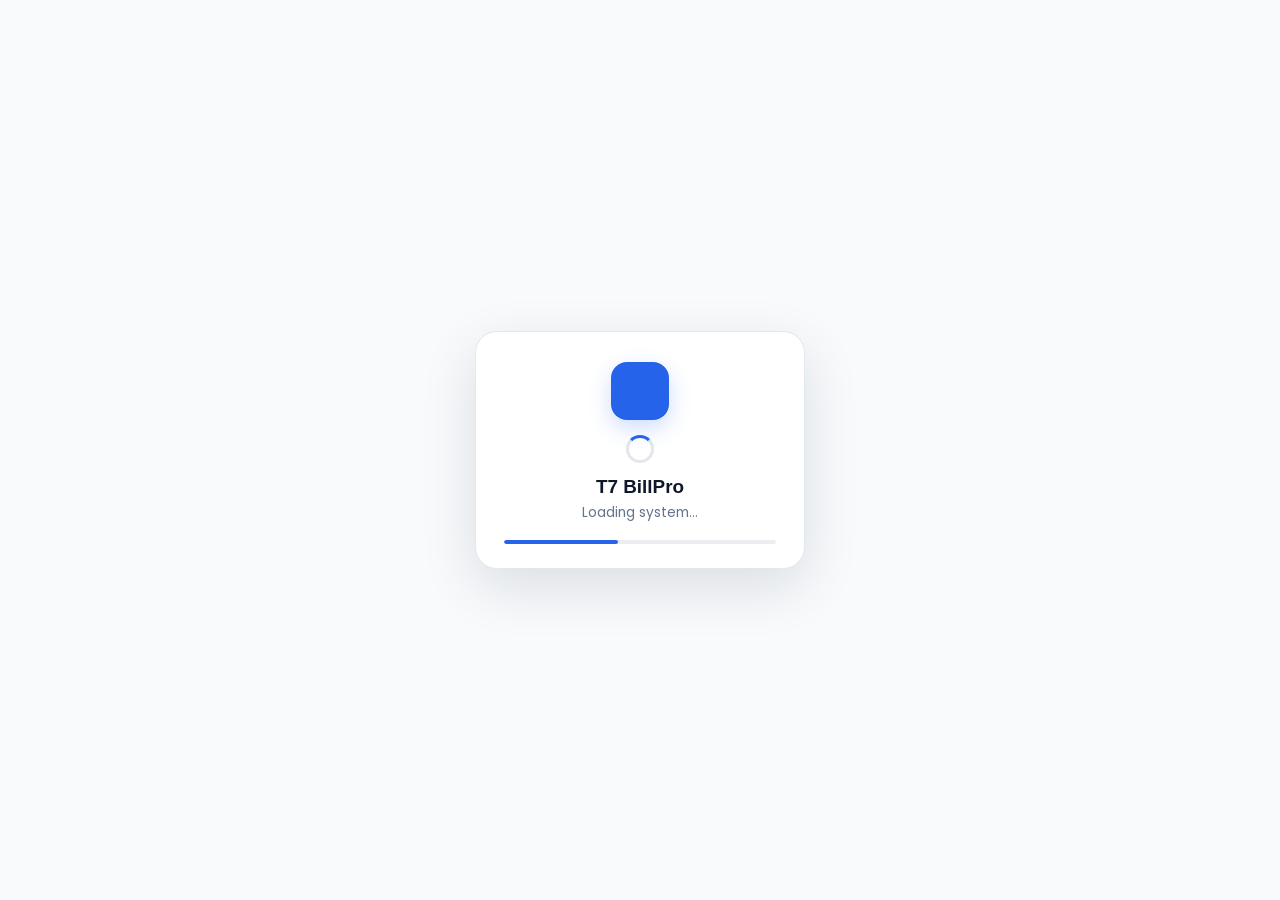
==== commit 43c1e474: "N" ====
--- a/MEDICAL POS/index.html
+++ b/MEDICAL POS/index.html
@@ -17,6 +17,17 @@
 </head>
 
 <body data-theme="light">
+    <!-- T7 Global Boot Loading Animation -->
+    <div id="app-boot-loader" class="app-boot-loader" aria-live="polite" aria-label="Loading T7 BillPro">
+        <div class="app-boot-card">
+            <div class="app-boot-logo"><i data-lucide="receipt-text"></i></div>
+            <div class="app-boot-spinner" aria-hidden="true"></div>
+            <div class="app-boot-title">T7 BillPro</div>
+            <div class="app-boot-text" id="app-boot-text">Loading system...</div>
+            <div class="app-boot-progress"><span></span></div>
+        </div>
+    </div>
+
     <!-- Login Screen -->
     <div id="login-screen">
         <div class="login-card">
@@ -84,6 +95,10 @@
                     <i data-lucide="shopping-bag"></i>
                     <span class="nav-label">Purchase</span> <span class="shortcut-key">Alt+U</span>
                 </button>
+                <button class="nav-item" data-section="stock-in" title="Shortcut: Alt+I">
+                    <i data-lucide="package-plus"></i>
+                    <span class="nav-label">Stock In</span> <span class="shortcut-key">Alt+I</span>
+                </button>
                 <button class="nav-item" data-section="expenses" title="Shortcut: Alt+E">
                     <i data-lucide="wallet"></i>
                     <span class="nav-label">Expenses</span> <span class="shortcut-key">Alt+E</span>
@@ -99,6 +114,10 @@
                 <button class="nav-item" data-section="sales" title="Shortcut: Alt+H">
                     <i data-lucide="history"></i>
                     <span class="nav-label">Sales History</span> <span class="shortcut-key">Alt+H</span>
+                </button>
+                <button class="nav-item" data-section="balance" title="Cash & Balance Management">
+                    <i data-lucide="wallet-cards"></i>
+                    <span class="nav-label">Balance</span>
                 </button>
                 <button class="nav-item" data-section="reports" title="Shortcut: Alt+R">
                     <i data-lucide="pie-chart"></i>
@@ -513,6 +532,11 @@
                             <button type="button" class="btn btn-outline" style="border-color: #d97706; color: #d97706; font-weight: 600;" onclick="removeDuplicateProducts()" title="Merge duplicate product names and combine stock">
                                 <i data-lucide="copy-x" style="width: 16px;"></i> Merge Duplicates
                             </button>
+                            <button type="button" class="btn btn-outline super-admin-only-btn" id="delete-all-branch-products-btn"
+                                style="border-color: var(--danger-color); color: var(--danger-color); font-weight: bold; background: rgba(220, 38, 38, 0.05); display: none;"
+                                onclick="deleteAllBranchProducts()" title="Super Admin: Delete all products in this branch">
+                                <i data-lucide="trash-2" style="width: 16px;"></i> Delete All Branch Products
+                            </button>
                             <input type="file" id="product-import-input" style="display: none;" accept=".json,.csv">
                             <button class="btn btn-primary" id="open-add-product">
                                 <i data-lucide="plus"></i> Add New Product <span class="shortcut-key">Alt+N</span>
@@ -547,71 +571,345 @@
 
             <!-- Purchase Section -->
             <section id="purchase" class="page-section">
-                <div class="grid-2" style="display: grid; grid-template-columns: 1fr 1fr; gap: 2rem;">
-                    <div class="card">
-                        <h3 style="margin-bottom: 1.5rem;">New Purchase Entry</h3>
-                        <form id="purchase-form">
-                            <div class="form-group">
-                                <label>Product *</label>
-                                <select id="pur-product" class="form-control" required>
-                                    <option value="">Select Product</option>
-                                    <!-- Products injected here -->
-                                </select>
-                            </div>
-                            <div class="form-group">
-                                <label>Supplier Name</label>
-                                <select id="pur-supplier" class="form-control">
-                                    <option value="">Select Supplier (Optional)</option>
-                                    <!-- Suppliers injected here -->
-                                </select>
-                            </div>
-                            <div style="display: grid; grid-template-columns: 1fr 1fr; gap: 1rem;">
+                <div style="display: grid; grid-template-columns: 1.3fr 0.7fr; gap: 1.5rem; align-items: start;">
+                    <!-- Left Side: Staging & Creating Purchase Invoice / Individual Entry -->
+                    <div class="card" style="padding: 1.5rem;">
+                        <div style="display: flex; justify-content: space-between; align-items: center; margin-bottom: 1rem; border-bottom: 1px solid var(--border-color); padding-bottom: 0.75rem;">
+                            <h3 style="margin: 0; display: flex; align-items: center; gap: 0.5rem;">
+                                <i data-lucide="shopping-bag" style="color: var(--primary-color);"></i>
+                                Purchase & Stock In
+                            </h3>
+                            <button type="button" class="btn btn-outline" onclick="clearPurchaseCart()" style="font-size: 0.8rem; padding: 4px 10px;">
+                                <i data-lucide="rotate-ccw"></i> Reset
+                            </button>
+                        </div>
+                        
+                        <!-- Mode Tabs: Multi-Product Invoice vs Individual Single-Product Entry -->
+                        <div style="display: flex; gap: 0.5rem; margin-bottom: 1.25rem; background: var(--bg-color); padding: 4px; border-radius: 8px; border: 1px solid var(--border-color);">
+                            <button type="button" id="btn-pur-tab-multi" class="btn btn-primary" onclick="switchPurchaseTab('multi')" style="flex: 1; justify-content: center; font-size: 0.85rem; padding: 6px 12px;">
+                                <i data-lucide="layers"></i> Multi-Product Invoice
+                            </button>
+                            <button type="button" id="btn-pur-tab-single" class="btn btn-outline" onclick="switchPurchaseTab('single')" style="flex: 1; justify-content: center; font-size: 0.85rem; padding: 6px 12px;">
+                                <i data-lucide="box"></i> Individual Product Restock
+                            </button>
+                        </div>
+
+                        <!-- MULTI-PRODUCT PURCHASE FORM -->
+                        <div id="pur-mode-multi">
+                            <form id="purchase-form">
+                                <!-- Header Controls: Supplier, Invoice, Date, Payment Status -->
+                                <div style="display: grid; grid-template-columns: repeat(auto-fit, minmax(160px, 1fr)); gap: 1rem; margin-bottom: 1.25rem; background: var(--bg-color); padding: 1rem; border-radius: 8px; border: 1px solid var(--border-color);">
+                                    <div class="form-group" style="margin-bottom: 0;">
+                                        <label>Supplier Name</label>
+                                        <select id="pur-supplier" class="form-control">
+                                            <option value="">Select Supplier (Optional)</option>
+                                            <!-- Suppliers injected here -->
+                                        </select>
+                                    </div>
+                                    <div class="form-group" style="margin-bottom: 0;">
+                                        <label>Invoice / Bill No</label>
+                                        <input type="text" id="pur-invoice" class="form-control" placeholder="e.g. INV-10042">
+                                    </div>
+                                    <div class="form-group" style="margin-bottom: 0;">
+                                        <label>Purchase Date *</label>
+                                        <input type="date" id="pur-date" class="form-control" required>
+                                    </div>
+                                    <div class="form-group" style="margin-bottom: 0;">
+                                        <label>Payment Mode</label>
+                                        <select id="pur-payment-mode" class="form-control">
+                                            <option value="Cash">Cash</option>
+                                            <option value="UPI / Online">UPI / Online</option>
+                                            <option value="Card">Card</option>
+                                            <option value="Bank Transfer">Bank Transfer</option>
+                                            <option value="Credit / Unpaid">Credit / Unpaid</option>
+                                        </select>
+                                    </div>
+                                    <div style="grid-column: 1 / -1; display: flex; align-items: center; gap: 0.5rem; margin-top: 0.25rem; font-size: 0.85rem;">
+                                        <input type="checkbox" id="pur-update-stock" style="width: 16px; height: 16px; cursor: pointer;">
+                                        <label for="pur-update-stock" style="margin: 0; cursor: pointer; color: var(--text-color); font-weight: 500;">Also update product retail inventory stock (Optional)</label>
+                                    </div>
+                                </div>
+
+                                <!-- Item Picker Section -->
+                                <div style="background: var(--bg-color); border: 1px solid var(--border-color); border-radius: 8px; padding: 1rem; margin-bottom: 1.25rem;">
+                                    <div style="font-weight: 600; font-size: 0.9rem; margin-bottom: 0.75rem; color: var(--primary-color); display: flex; align-items: center; gap: 0.4rem;">
+                                        <i data-lucide="plus-circle" style="width: 16px;"></i> Add Purchase Item (Catalog Product or Manual Entry)
+                                    </div>
+                                    <div style="display: grid; grid-template-columns: repeat(auto-fit, minmax(140px, 1fr)) auto; gap: 0.75rem; align-items: end;">
+                                        <div class="form-group" style="margin-bottom: 0; grid-column: span 2;">
+                                            <label style="font-size: 0.8rem;">Catalog Product (Optional)</label>
+                                            <select id="pur-product-select" class="form-control" onchange="onPurchaseProductSelect(this.value)">
+                                                <option value="">Select Catalog Product...</option>
+                                            </select>
+                                        </div>
+                                        <div class="form-group" style="margin-bottom: 0; grid-column: span 2;">
+                                            <label style="font-size: 0.8rem;">Purchase Item Name * (Manual Entry)</label>
+                                            <input type="text" id="pur-item-manual-name" class="form-control" placeholder="Product or Custom Purchase Item Name">
+                                        </div>
+                                        <div class="form-group" style="margin-bottom: 0;">
+                                            <label style="font-size: 0.8rem;">Qty / Weight *</label>
+                                            <input type="number" id="pur-item-qty" class="form-control" placeholder="Qty" step="0.001" min="0.001" value="1">
+                                        </div>
+                                        <div class="form-group" style="margin-bottom: 0;">
+                                            <label style="font-size: 0.8rem;">Buy Cost *</label>
+                                            <input type="number" id="pur-item-cost" class="form-control" placeholder="Cost Price" step="0.01" min="0">
+                                        </div>
+                                        <div class="form-group" style="margin-bottom: 0;">
+                                            <label style="font-size: 0.8rem;">Sell Price / MRP</label>
+                                            <input type="number" id="pur-item-sell" class="form-control" placeholder="Sell Price" step="0.01" min="0">
+                                        </div>
+                                        <div>
+                                            <button type="button" class="btn btn-primary" onclick="addPurchaseItemToCart()" style="height: 38px; padding: 0 1rem; display: flex; align-items: center; gap: 0.4rem; white-space: nowrap;">
+                                                <i data-lucide="plus"></i> Add Line
+                                            </button>
+                                        </div>
+                                    </div>
+                                    <div style="display: grid; grid-template-columns: 1fr 1fr; gap: 0.75rem; margin-top: 0.75rem;">
+                                        <div class="form-group" style="margin-bottom: 0;">
+                                            <label style="font-size: 0.75rem; color: var(--text-muted);">Batch No (Optional)</label>
+                                            <input type="text" id="pur-item-batch" class="form-control" placeholder="e.g. BATCH-01" style="padding: 4px 8px; font-size: 0.85rem;">
+                                        </div>
+                                        <div class="form-group" style="margin-bottom: 0;">
+                                            <label style="font-size: 0.75rem; color: var(--text-muted);">Expiry Date (Optional)</label>
+                                            <input type="date" id="pur-item-expiry" class="form-control" style="padding: 4px 8px; font-size: 0.85rem;">
+                                        </div>
+                                    </div>
+                                </div>
+
+                                <!-- Staged Items Table -->
+                                <div class="table-responsive" style="max-height: 280px; overflow-y: auto; margin-bottom: 1rem; border: 1px solid var(--border-color); border-radius: 8px;">
+                                    <table class="table" style="width: 100%; margin: 0; font-size: 0.88rem;" id="pur-cart-table">
+                                        <thead style="position: sticky; top: 0; background: var(--bg-color); z-index: 1;">
+                                            <tr>
+                                                <th style="padding: 8px;">Product</th>
+                                                <th style="padding: 8px; width: 90px;">Qty</th>
+                                                <th style="padding: 8px; width: 100px;">Buy Cost</th>
+                                                <th style="padding: 8px; width: 100px;">Sell Price</th>
+                                                <th style="padding: 8px; width: 100px; text-align: right;">Total</th>
+                                                <th style="padding: 8px; width: 40px; text-align: center;"></th>
+                                            </tr>
+                                        </thead>
+                                        <tbody id="pur-cart-tbody">
+                                            <tr>
+                                                <td colspan="6" style="text-align: center; color: var(--text-muted); padding: 1.5rem;">
+                                                    No items added yet. Select a product above and click "Add Line".
+                                                </td>
+                                            </tr>
+                                        </tbody>
+                                    </table>
+                                </div>
+
+                                <!-- Cart Totals & Save Row -->
+                                <div style="display: flex; justify-content: space-between; align-items: center; background: var(--bg-color); padding: 1rem; border-radius: 8px; border: 1px solid var(--border-color);">
+                                    <div style="display: flex; gap: 1.5rem; align-items: center;">
+                                        <div>
+                                            <span style="font-size: 0.8rem; color: var(--text-muted);">Total Items:</span>
+                                            <strong id="pur-cart-count" style="font-size: 1.05rem; margin-left: 4px;">0</strong>
+                                        </div>
+                                        <div>
+                                            <span style="font-size: 0.8rem; color: var(--text-muted);">Total Qty:</span>
+                                            <strong id="pur-cart-total-qty" style="font-size: 1.05rem; margin-left: 4px;">0</strong>
+                                        </div>
+                                    </div>
+                                    <div style="display: flex; align-items: center; gap: 1rem;">
+                                        <div style="text-align: right;">
+                                            <span style="font-size: 0.8rem; color: var(--text-muted); display: block;">Grand Total</span>
+                                            <strong id="pur-cart-grand-total" style="font-size: 1.35rem; color: var(--primary-color);">₹0.00</strong>
+                                        </div>
+                                        <button type="submit" class="btn btn-primary" style="padding: 0.6rem 1.5rem; font-size: 0.95rem; font-weight: 600; display: flex; align-items: center; gap: 0.4rem;">
+                                            <i data-lucide="check-circle"></i> Save & Stock In
+                                        </button>
+                                    </div>
+                                </div>
+                            </form>
+                        </div>
+
+                        <!-- INDIVIDUAL PRODUCT PURCHASE FORM -->
+                        <div id="pur-mode-single" style="display: none;">
+                            <form id="individual-purchase-form" onsubmit="handleIndividualPurchaseSubmit(event)">
+                                <div style="display: grid; grid-template-columns: 1fr 1fr; gap: 1rem;">
+                                    <div class="form-group">
+                                        <label>Catalog Product (Optional)</label>
+                                        <select id="pur-single-product" class="form-control" onchange="onIndividualProductSelect(this.value)">
+                                            <option value="">Select Product...</option>
+                                        </select>
+                                    </div>
+                                    <div class="form-group">
+                                        <label>Purchase Item Name * (Manual Entry)</label>
+                                        <input type="text" id="pur-single-item-name" class="form-control" placeholder="Product or Custom Purchase Item Name" required>
+                                    </div>
+                                </div>
                                 <div class="form-group">
-                                    <label>Invoice No</label>
-                                    <input type="text" id="pur-invoice" class="form-control">
-                                </div>
-                                <div class="form-group">
-                                    <label>Date</label>
-                                    <input type="date" id="pur-date" class="form-control" required>
-                                </div>
-                                <div class="form-group">
-                                    <label>Quantity / Weight</label>
-                                    <input type="number" id="pur-qty" class="form-control" step="0.001" min="0.001"
-                                        required>
-                                </div>
-                                <div class="form-group">
-                                    <label>Purchase Price *</label>
-                                    <input type="number" step="0.01" id="pur-price" class="form-control" required>
-                                </div>
-                            </div>
-                            <button type="submit" class="btn btn-primary"
-                                style="width: 100%; justify-content: center; margin-top: 1rem;">
-                                <i data-lucide="plus"></i> Add Purchase
-                            </button>
-                        </form>
-                    </div>
-                    <div class="card">
-                        <div
-                            style="display: flex; justify-content: space-between; align-items: center; margin-bottom: 1.5rem;">
-                            <h3>Purchase History</h3>
-                            <button class="btn btn-outline" onclick="exportPurchasesCSV()"
-                                style="padding: 5px 10px; font-size: 0.8rem;">
+                                    <label>Supplier Name</label>
+                                    <select id="pur-single-supplier" class="form-control">
+                                        <option value="">Select Supplier (Optional)</option>
+                                    </select>
+                                </div>
+                                <div style="display: grid; grid-template-columns: 1fr 1fr; gap: 1rem;">
+                                    <div class="form-group">
+                                        <label>Invoice / Ref No</label>
+                                        <input type="text" id="pur-single-invoice" class="form-control" placeholder="e.g. INV-1002">
+                                    </div>
+                                    <div class="form-group">
+                                        <label>Purchase Date *</label>
+                                        <input type="date" id="pur-single-date" class="form-control" required>
+                                    </div>
+                                    <div class="form-group">
+                                        <label>Quantity / Weight *</label>
+                                        <input type="number" id="pur-single-qty" class="form-control" step="0.001" min="0.001" required value="1" oninput="calculateSinglePurchaseTotal()">
+                                    </div>
+                                    <div class="form-group">
+                                        <label>Purchase Price (Buy) *</label>
+                                        <input type="number" step="0.01" id="pur-single-price" class="form-control" required min="0" oninput="calculateSinglePurchaseTotal()">
+                                    </div>
+                                    <div class="form-group">
+                                        <label>Selling Price / MRP</label>
+                                        <input type="number" step="0.01" id="pur-single-sell-price" class="form-control" min="0">
+                                    </div>
+                                    <div class="form-group">
+                                        <label>Payment Mode</label>
+                                        <select id="pur-single-payment-mode" class="form-control">
+                                            <option value="Cash">Cash</option>
+                                            <option value="UPI / Online">UPI / Online</option>
+                                            <option value="Card">Card</option>
+                                            <option value="Bank Transfer">Bank Transfer</option>
+                                            <option value="Credit / Unpaid">Credit / Unpaid</option>
+                                        </select>
+                                    </div>
+                                    <div class="form-group">
+                                        <label>Batch No (Optional)</label>
+                                        <input type="text" id="pur-single-batch" class="form-control" placeholder="e.g. BATCH-01">
+                                    </div>
+                                    <div class="form-group">
+                                        <label>Expiry Date (Optional)</label>
+                                        <input type="date" id="pur-single-expiry" class="form-control">
+                                    </div>
+                                </div>
+                                <div style="display: flex; justify-content: space-between; align-items: center; background: var(--bg-color); padding: 1rem; border-radius: 8px; border: 1px solid var(--border-color); margin-top: 1rem;">
+                                    <div>
+                                        <span style="font-size: 0.85rem; color: var(--text-muted); display: block;">Total Purchase Amount</span>
+                                        <strong id="pur-single-total-display" style="font-size: 1.25rem; color: var(--primary-color);">₹0.00</strong>
+                                    </div>
+                                    <button type="submit" class="btn btn-primary" style="padding: 0.6rem 1.5rem; font-weight: 600; display: flex; align-items: center; gap: 0.4rem;">
+                                        <i data-lucide="check"></i> Add Individual Stock In
+                                    </button>
+                                </div>
+                            </form>
+                        </div>
+                    </div>
+
+                    <!-- Right Side: Purchase History -->
+                    <div class="card" style="padding: 1.5rem;">
+                        <div style="display: flex; justify-content: space-between; align-items: center; margin-bottom: 1.25rem;">
+                            <h3 style="margin: 0; display: flex; align-items: center; gap: 0.5rem;">
+                                <i data-lucide="history"></i> Purchase History
+                            </h3>
+                            <button class="btn btn-outline" onclick="exportPurchasesCSV()" style="padding: 5px 10px; font-size: 0.8rem;">
                                 <i data-lucide="file-spreadsheet"></i> CSV
                             </button>
                         </div>
-                        <div class="table-responsive" style="max-height: 480px; overflow-y: auto;">
-                            <table id="purchase-table">
+                        <div class="table-responsive" style="max-height: 520px; overflow-y: auto;">
+                            <table id="purchase-table" class="table" style="width: 100%; font-size: 0.88rem;">
                                 <thead>
                                     <tr>
-                                        <th>Date</th>
-                                        <th>Product</th>
-                                        <th>Qty</th>
-                                        <th>Total</th>
-                                        <th>Action</th>
+                                        <th>Date / Inv</th>
+                                        <th>Supplier / Items</th>
+                                        <th style="text-align: right;">Total</th>
+                                        <th style="text-align: center;">Action</th>
                                     </tr>
                                 </thead>
                                 <tbody>
                                     <!-- Purchase history injected here -->
+                                </tbody>
+                            </table>
+                        </div>
+                    </div>
+                </div>
+            </section>
+
+            <!-- Stock In Section -->
+            <section id="stock-in" class="page-section">
+                <div style="display: grid; grid-template-columns: 1fr 1fr; gap: 1.5rem; align-items: start;">
+                    <!-- Stock In Entry Form Card -->
+                    <div class="card" style="padding: 1.5rem;">
+                        <div style="display: flex; justify-content: space-between; align-items: center; margin-bottom: 1.25rem; border-bottom: 1px solid var(--border-color); padding-bottom: 0.75rem;">
+                            <h3 style="margin: 0; display: flex; align-items: center; gap: 0.5rem;">
+                                <i data-lucide="package-plus" style="color: var(--primary-color);"></i>
+                                Product Stock In & Restock
+                            </h3>
+                        </div>
+                        <form id="stockin-form" onsubmit="handleStockInSubmit(event)">
+                            <div class="form-group">
+                                <label>Select Product *</label>
+                                <select id="stockin-product" class="form-control" required onchange="onStockInProductSelect(this.value)">
+                                    <option value="">Select Product...</option>
+                                    <!-- Injected dynamically -->
+                                </select>
+                            </div>
+                            <div style="display: grid; grid-template-columns: 1fr 1fr; gap: 1rem;">
+                                <div class="form-group">
+                                    <label>Current Stock</label>
+                                    <input type="text" id="stockin-current-stock" class="form-control" readonly placeholder="0" style="background: var(--bg-color);">
+                                </div>
+                                <div class="form-group">
+                                    <label>Stock Quantity to Add *</label>
+                                    <input type="number" id="stockin-qty" class="form-control" step="0.001" min="0.001" required value="1">
+                                </div>
+                                <div class="form-group">
+                                    <label>Purchase Cost (Buy Price)</label>
+                                    <input type="number" id="stockin-cost" class="form-control" step="0.01" min="0" placeholder="0.00">
+                                </div>
+                                <div class="form-group">
+                                    <label>Selling Price / MRP</label>
+                                    <input type="number" id="stockin-sell" class="form-control" step="0.01" min="0" placeholder="0.00">
+                                </div>
+                                <div class="form-group">
+                                    <label>Batch No (Optional)</label>
+                                    <input type="text" id="stockin-batch" class="form-control" placeholder="e.g. BATCH-01">
+                                </div>
+                                <div class="form-group">
+                                    <label>Expiry Date (Optional)</label>
+                                    <input type="date" id="stockin-expiry" class="form-control">
+                                </div>
+                                <div class="form-group">
+                                    <label>Stock In Date *</label>
+                                    <input type="date" id="stockin-date" class="form-control" required>
+                                </div>
+                                <div class="form-group">
+                                    <label>Note / Reference (Optional)</label>
+                                    <input type="text" id="stockin-note" class="form-control" placeholder="e.g. Restock / Adjustment">
+                                </div>
+                            </div>
+                            <button type="submit" class="btn btn-primary" style="width: 100%; justify-content: center; margin-top: 1.25rem; font-weight: 600; padding: 0.75rem;">
+                                <i data-lucide="check-circle"></i> Add Stock & Restock Product
+                            </button>
+                        </form>
+                    </div>
+
+                    <!-- Stock In History Card -->
+                    <div class="card" style="padding: 1.5rem;">
+                        <div style="display: flex; justify-content: space-between; align-items: center; margin-bottom: 1.25rem;">
+                            <h3 style="margin: 0; display: flex; align-items: center; gap: 0.5rem;">
+                                <i data-lucide="history"></i> Stock In History Log
+                            </h3>
+                            <button class="btn btn-outline" onclick="exportStockInCSV()" style="padding: 5px 10px; font-size: 0.8rem;">
+                                <i data-lucide="file-spreadsheet"></i> CSV
+                            </button>
+                        </div>
+                        <div class="table-responsive" style="max-height: 520px; overflow-y: auto;">
+                            <table id="stock-in-table" class="table" style="width: 100%; font-size: 0.88rem;">
+                                <thead>
+                                    <tr>
+                                        <th>Date & Time</th>
+                                        <th>Product (What Restocked)</th>
+                                        <th>Qty Added</th>
+                                        <th>Stock (Prev &rarr; New)</th>
+                                        <th>Who Restocked</th>
+                                        <th style="text-align: center;">Action</th>
+                                    </tr>
+                                </thead>
+                                <tbody>
+                                    <!-- Injected dynamically -->
                                 </tbody>
                             </table>
                         </div>
@@ -626,14 +924,20 @@
                         <h3 style="margin-bottom: 1.5rem;">Add New Expense</h3>
                         <form id="expense-form">
                             <div class="form-group">
-                                <label>Expense Category *</label>
-                                <select id="exp-category" class="form-control" required>
+                                <label style="display: flex; justify-content: space-between; align-items: center;">
+                                    <span>Expense Category *</span>
+                                    <small style="color: var(--primary-color); cursor: pointer; font-weight: 500;" onclick="toggleCustomExpenseCategoryInput()">+ Type Custom Category</small>
+                                </label>
+                                <select id="exp-category" class="form-control" onchange="onExpenseCategorySelect(this.value)">
+                                    <option value="">Select Category...</option>
                                     <option value="Rent">Rent</option>
                                     <option value="Electricity">Electricity</option>
                                     <option value="Salary">Salary</option>
                                     <option value="Maintenance">Maintenance</option>
                                     <option value="Other">Other</option>
+                                    <option value="ADD_NEW">+ Type New Custom Category...</option>
                                 </select>
+                                <input type="text" id="exp-custom-category" class="form-control" placeholder="Type custom category name..." style="margin-top: 0.5rem; display: none;">
                             </div>
                             <div class="form-group">
                                 <label>Description</label>
@@ -648,6 +952,15 @@
                                 <div class="form-group">
                                     <label>Date *</label>
                                     <input type="date" id="exp-date" class="form-control" required>
+                                </div>
+                                <div class="form-group">
+                                    <label>Payment Mode *</label>
+                                    <select id="exp-payment-mode" class="form-control">
+                                        <option value="Cash">Cash</option>
+                                        <option value="UPI">UPI</option>
+                                        <option value="Card">Card</option>
+                                        <option value="Bank">Bank</option>
+                                    </select>
                                 </div>
                             </div>
                             <button type="submit" class="btn btn-secondary"
@@ -808,6 +1121,56 @@
                 </div>
             </section>
 
+            <!-- Balance & Cash Management Section -->
+            <section id="balance" class="page-section">
+                <div class="stats-grid" style="margin-bottom: 1.5rem;">
+                    <div class="card stat-card"><div class="stat-info"><div class="value" id="bal-expected-cash">₹0.00</div><div class="label">Expected Cash</div></div></div>
+                    <div class="card stat-card"><div class="stat-info"><div class="value" id="bal-receivable">₹0.00</div><div class="label">Customer Receivable</div></div></div>
+                    <div class="card stat-card"><div class="stat-info"><div class="value" id="bal-payable">₹0.00</div><div class="label">Supplier Payable</div></div></div>
+                    <div class="card stat-card"><div class="stat-info"><div class="value" id="bal-staff-advance">₹0.00</div><div class="label">Staff Advance Outstanding</div></div></div>
+                    <div class="card stat-card"><div class="stat-info"><div class="value" id="bal-net-position">₹0.00</div><div class="label">Net Balance Position</div></div></div>
+                </div>
+
+                <div class="grid-2" style="display:grid;grid-template-columns:1fr 1fr;gap:1.5rem;">
+                    <div class="card">
+                        <h3 style="margin-bottom:1rem;">Opening & Closing Cash</h3>
+                        <div style="display:grid;grid-template-columns:1fr 1fr;gap:1rem;">
+                            <div class="form-group"><label>Date</label><input type="date" id="bal-date" class="form-control"></div>
+                            <div class="form-group"><label>Opening Cash</label><input type="number" step="0.01" min="0" id="bal-opening" class="form-control"></div>
+                        </div>
+                        <div style="display:grid;grid-template-columns:1fr 1fr;gap:1rem;">
+                            <div class="form-group"><label>Cash Counted at Closing</label><input type="number" step="0.01" min="0" id="bal-counted" class="form-control" placeholder="Optional"></div>
+                            <div class="form-group"><label>Notes</label><input type="text" id="bal-closing-note" class="form-control" placeholder="Closing note"></div>
+                        </div>
+                        <button class="btn btn-primary" onclick="saveBalanceDay()" style="margin-right:.5rem;">Save Day Balance</button>
+                        <button class="btn btn-success" onclick="closeBalanceDay()" style="margin-right:.5rem;">Close Day</button>
+                        <button class="btn btn-outline" onclick="reopenBalanceDay()">Reopen</button>
+                        <div id="bal-close-status" style="margin-top:.75rem;font-weight:600;"></div>
+                        <div id="bal-day-summary" style="margin-top:1rem;padding:1rem;background:var(--bg-color);border-radius:10px;"></div>
+                    </div>
+
+                    <div class="card">
+                        <h3 style="margin-bottom:1rem;">Manual Cash In / Cash Out</h3>
+                        <div style="display:grid;grid-template-columns:1fr 1fr;gap:1rem;">
+                            <div class="form-group"><label>Type</label><select id="bal-tx-type" class="form-control"><option value="in">Cash In</option><option value="out">Cash Out</option></select></div>
+                            <div class="form-group"><label>Amount</label><input type="number" step="0.01" min="0.01" id="bal-tx-amount" class="form-control"></div>
+                        </div>
+                        <div class="form-group"><label>Reason</label><input type="text" id="bal-tx-note" class="form-control" placeholder="e.g. cash added to drawer"></div>
+                        <button class="btn btn-secondary" onclick="addBalanceTransaction()">Add Cash Entry</button>
+                        <div id="bal-transactions" style="margin-top:1rem;max-height:300px;overflow:auto;"></div>
+                    </div>
+                </div>
+
+                <div class="card" style="margin-top:1.5rem;">
+                    <div style="display:flex;justify-content:space-between;align-items:center;margin-bottom:1rem;">
+                        <h3>Balance Breakdown</h3>
+                        <button class="btn btn-outline" onclick="printBalanceReport()">Print Balance Report</button>
+                    </div>
+                    <div id="bal-breakdown"></div>
+                    <div id="bal-history" style="margin-top:1.5rem;"></div>
+                </div>
+            </section>
+
             <!-- Reports Section -->
             <section id="reports" class="page-section">
                 <div class="card" style="margin-bottom: 20px;">
@@ -816,6 +1179,11 @@
                             <label>Report Type</label>
                             <select id="report-type" class="form-control" onchange="generateReport()">
                                 <option value="stock">Stock Report</option>
+                                <option value="inventory_restock">Inventory Restock Report (Date, Time, What, Who)</option>
+                                <option value="stock_in_history">Stock In History Log Report</option>
+                                <option value="digital_orders_confirmed">Digital Orders Report (Confirmed / Billed)</option>
+                                <option value="digital_orders_cancelled">Digital Orders Report (Cancelled Orders)</option>
+                                <option value="digital_orders_all">Digital Menu Orders Report (All Statuses)</option>
                                 <option value="sales_all">Total Sales Report</option>
                                 <option value="sales_product">Sales Product List (Product-Wise)</option>
                                 <option value="sales_cash">Cash Sales Report</option>
@@ -836,8 +1204,9 @@
                             <label>End Date</label>
                             <input type="date" id="report-end" class="form-control">
                         </div>
-                        <button class="btn btn-primary" onclick="generateReport()">Generate</button>
-                        <button class="btn btn-secondary" onclick="exportReportToCSV()">Export CSV</button>
+                        <button class="btn btn-primary" onclick="generateReport()"><i data-lucide="play"></i> Generate</button>
+                        <button class="btn btn-secondary" onclick="exportReportToCSV()"><i data-lucide="file-spreadsheet"></i> Export CSV</button>
+                        <button class="btn btn-outline" onclick="downloadReportPDF()" style="display: flex; align-items: center; gap: 0.4rem;"><i data-lucide="file-text"></i> Download / Print PDF</button>
                     </div>
                 </div>
 
@@ -861,6 +1230,15 @@
 
             <!-- Menu Card Section -->
             <section id="menu-card" class="page-section">
+                <!-- Digital Menu Loading Overlay -->
+                <div id="menu-loading-overlay" class="menu-loading-overlay hidden">
+                    <div class="menu-loader-box">
+                        <div class="menu-spinner"></div>
+                        <div class="menu-loader-text" id="menu-loader-title">Loading Digital Menu...</div>
+                        <div class="menu-loader-sub" id="menu-loader-sub">Preparing live catalog & stock status</div>
+                    </div>
+                </div>
+
                 <div class="menu-card-container">
                     <!-- Hero Header & Quick Stats -->
                     <div class="menu-card-hero">
@@ -869,6 +1247,9 @@
                             <h2>Digital Menu Card</h2>
                             <p>Browse inventory with live stock status and instant billing integration.</p>
                             <div style="display: flex; gap: 0.5rem; margin-top: 1rem; flex-wrap: wrap;">
+                                <button type="button" id="btn-custom-cake-hero" class="btn" onclick="openCustomCakeModal()" style="background: linear-gradient(135deg, #ec4899, #8b5cf6); color: white; border: none; font-weight: 700; padding: 7px 16px; font-size: 0.88rem; box-shadow: 0 4px 12px rgba(236,72,153,0.35);">
+                                    <i data-lucide="cake"></i> Order Customized Cake ✨
+                                </button>
                                 <button type="button" class="btn" onclick="shareDigitalMenuWhatsApp()" style="background: #25D366; color: white; border: none; font-weight: 600; padding: 7px 14px; font-size: 0.85rem;">
                                     <i data-lucide="message-square"></i> Share via WhatsApp
                                 </button>
@@ -933,6 +1314,29 @@
                     <!-- Category Pills Filter Bar -->
                     <div id="menu-category-pills" class="category-pills-bar">
                         <!-- Category pills will be injected dynamically -->
+                    </div>
+
+                    <!-- Customized Cake Order Feature Box (PINK COLOR BOX) -->
+                    <div id="custom-cake-pink-box" style="background: linear-gradient(135deg, #fff0f5 0%, #fce7f3 50%, #fbcfe8 100%); border: 2px dashed #ec4899; border-radius: 16px; padding: 1.5rem; margin: 1.25rem 0; box-shadow: 0 10px 25px rgba(236,72,153,0.15); display: flex; justify-content: space-between; align-items: center; flex-wrap: wrap; gap: 1.25rem;">
+                        <div style="flex: 1; min-width: 260px;">
+                            <div style="display: inline-flex; align-items: center; gap: 0.4rem; background: #be185d; color: white; padding: 4px 12px; border-radius: 20px; font-size: 0.75rem; font-weight: 700; text-transform: uppercase; letter-spacing: 0.5px; margin-bottom: 0.6rem;">
+                                <i data-lucide="sparkles" style="width: 14px; height: 14px;"></i> Special Bakery & Cake Studio
+                            </div>
+                            <h3 style="margin: 0 0 0.4rem 0; color: #831843; font-size: 1.4rem; font-weight: 800; display: flex; align-items: center; gap: 0.5rem;">
+                                🎂 Order Customized Cake
+                            </h3>
+                            <p style="margin: 0; color: #9d174d; font-size: 0.9rem; line-height: 1.4;">
+                                Design your dream cake! Choose flavor, size, shape, egg/eggless option, custom message, photo design & delivery date.
+                            </p>
+                        </div>
+                        <div style="display: flex; gap: 0.75rem; align-items: center; flex-wrap: wrap;">
+                            <button type="button" class="btn" onclick="openCustomCakeModal()" style="background: linear-gradient(135deg, #ec4899, #db2777); color: white; border: none; font-weight: 700; padding: 10px 22px; border-radius: 30px; font-size: 0.95rem; box-shadow: 0 4px 14px rgba(236,72,153,0.4); display: inline-flex; align-items: center; gap: 0.5rem; cursor: pointer;">
+                                <i data-lucide="cake"></i> Order Customized Cake
+                            </button>
+                            <button type="button" class="btn" onclick="showCustomCakeQRCode()" style="background: #ffffff; color: #be185d; border: 1.5px solid #ec4899; font-weight: 700; padding: 10px 18px; border-radius: 30px; font-size: 0.9rem; display: inline-flex; align-items: center; gap: 0.4rem; cursor: pointer;">
+                                <i data-lucide="qr-code"></i> Cake Order QR Code
+                            </button>
+                        </div>
                     </div>
 
                     <!-- Dynamic Menu Grid Content -->
@@ -1742,6 +2146,14 @@
                                             <span style="font-weight: 500; cursor: pointer;"
                                                 onclick="if (!document.getElementById('set-enable-digital-orders').disabled) document.getElementById('set-enable-digital-orders').click()">Enable Digital Menu Orders System</span>
                                         </div>
+                                        <div style="display: flex; align-items: center; gap: 0.8rem; margin-top: 0.5rem;">
+                                            <label class="toggle-switch">
+                                                <input type="checkbox" id="set-enable-custom-cake-orders" checked>
+                                                <span class="toggle-slider"></span>
+                                            </label>
+                                            <span style="font-weight: 500; cursor: pointer;"
+                                                onclick="if (!document.getElementById('set-enable-custom-cake-orders').disabled) document.getElementById('set-enable-custom-cake-orders').click()">Enable Customized Cake Orders System 🎂</span>
+                                        </div>
                                     </div>
                                 </div>
                                 <div class="form-group">
@@ -1783,6 +2195,28 @@
                             </div>
                             <div id="expense-category-list" style="display: flex; flex-wrap: wrap; gap: 0.5rem;">
                                 <!-- Categories will be injected here -->
+                            </div>
+                        </div>
+
+                        <!-- Cake Flavors / Types Master Management -->
+                        <div style="margin-top: 2rem; border-top: 1px solid var(--border-color); padding-top: 1.5rem;">
+                            <h4 style="margin-bottom: 0.5rem; color: #be185d; display: flex; align-items: center; gap: 8px;">
+                                🎂 Cake Flavors / Types (Customized Cake Order Master)
+                            </h4>
+                            <p style="font-size: 0.85rem; color: var(--text-muted); margin-bottom: 1rem;">
+                                Add, edit, enable or disable cake flavors. Only <strong>ENABLED</strong> flavors will appear in the customer Cake Order dropdown form.
+                            </p>
+                            <div style="display: flex; gap: 1rem; margin-bottom: 1rem; flex-wrap: wrap;">
+                                <input type="text" id="new-cake-flavor-name" class="form-control"
+                                    placeholder="Flavor Name (e.g. Mango Delight)" style="max-width: 260px; border-color: #fbcfe8;">
+                                <input type="number" id="new-cake-flavor-price" class="form-control"
+                                    placeholder="Price/Kg (₹)" style="max-width: 140px; border-color: #fbcfe8;">
+                                <button type="button" class="btn" onclick="addCakeFlavor()" style="background: linear-gradient(135deg, #ec4899, #db2777); color: white; border: none; font-weight: 700;">
+                                    <i data-lucide="plus"></i> Add Cake Flavor
+                                </button>
+                            </div>
+                            <div id="cake-flavor-list" style="display: flex; flex-wrap: wrap; gap: 0.6rem;">
+                                <!-- Cake flavors will be injected dynamically -->
                             </div>
                         </div>
 
@@ -2167,6 +2601,19 @@
                                 <option value="28">28%</option>
                             </select>
                         </div>
+
+                        <div class="form-group" style="grid-column: 1 / -1;">
+                            <label><i data-lucide="image" style="width: 14px; vertical-align: middle;"></i> Product Image (Optional)</label>
+                            <div style="display: flex; gap: 12px; align-items: center; background: var(--bg-color); padding: 8px 12px; border-radius: 8px; border: 1px solid var(--border-color);">
+                                <input type="file" id="p-image-file" accept="image/*" class="form-control" style="padding: 4px 8px; font-size: 0.85rem;" onchange="handleProductImageUpload(event)">
+                                <input type="hidden" id="p-image-url">
+                                <div id="p-image-preview-container" style="width: 44px; height: 44px; border-radius: 8px; border: 1px dashed var(--border-color); display: flex; align-items: center; justify-content: center; overflow: hidden; background: var(--card-bg); flex-shrink: 0;">
+                                    <img id="p-image-preview" src="" style="width: 100%; height: 100%; object-fit: cover; display: none;">
+                                    <i id="p-image-placeholder-icon" data-lucide="image" style="width: 18px; color: var(--text-muted);"></i>
+                                </div>
+                                <button type="button" class="btn btn-outline" id="p-image-clear-btn" onclick="clearProductImagePreview()" style="display: none; padding: 4px 8px; font-size: 0.75rem; color: var(--danger-color); border-color: var(--danger-color);">Clear</button>
+                            </div>
+                        </div>
                     </div>
                     <div style="display: flex; gap: 1rem; margin-top: 1.5rem; justify-content: flex-end;">
                         <button type="button" class="btn btn-outline" id="cancel-product">Cancel</button>
@@ -2327,6 +2774,51 @@
                         <i data-lucide="printer"></i> Print Report
                     </button>
                     <button type="button" class="btn btn-outline" onclick="closeSupplierReport()">Close</button>
+                </div>
+            </div>
+        </div>
+
+        <!-- Purchase Details Modal -->
+        <div id="purchase-details-modal" class="modal-overlay" style="display: none;">
+            <div class="modal" style="max-width: 820px; width: 92%;">
+                <div class="modal-header" style="background: var(--bg-color); border-bottom: 1px solid var(--border-color); padding: 1.25rem; display: flex; justify-content: space-between; align-items: center;">
+                    <h3 style="margin: 0; display: flex; align-items: center; gap: 0.5rem;"><i data-lucide="file-text"></i> Purchase Invoice Details</h3>
+                    <button class="close-btn" onclick="closePurchaseDetailsModal()">&times;</button>
+                </div>
+                <div class="modal-body" style="padding: 1.5rem;">
+                    <div style="margin-bottom: 1.25rem; display: flex; justify-content: space-between; align-items: flex-start; background: var(--bg-color); padding: 1rem; border-radius: 8px; border: 1px solid var(--border-color);">
+                        <div>
+                            <h4 id="pur-detail-invoice" style="color: var(--primary-color); margin: 0 0 6px 0; font-size: 1.15rem;">Invoice #---</h4>
+                            <p id="pur-detail-supplier" style="font-size: 0.9rem; margin: 0 0 4px 0;">Supplier: ---</p>
+                            <p id="pur-detail-date" style="font-size: 0.85rem; color: var(--text-muted); margin: 0;">Date: ---</p>
+                        </div>
+                        <div style="text-align: right;">
+                            <div style="font-size: 0.85rem; color: var(--text-muted);">Grand Total</div>
+                            <div id="pur-detail-grand-total" style="color: var(--primary-color); font-size: 1.4rem; font-weight: 700;">₹0.00</div>
+                            <span id="pur-detail-payment-mode" class="badge" style="margin-top: 4px; display: inline-block; background: var(--primary-light); color: var(--primary-color);">Cash</span>
+                        </div>
+                    </div>
+                    <div class="table-responsive" style="max-height: 350px; overflow-y: auto; border: 1px solid var(--border-color); border-radius: 8px;">
+                        <table class="table" style="width: 100%; font-size: 0.88rem; margin: 0;">
+                            <thead style="position: sticky; top: 0; background: var(--bg-color); z-index: 1;">
+                                <tr>
+                                    <th style="padding: 10px;">#</th>
+                                    <th style="padding: 10px;">Product Name</th>
+                                    <th style="padding: 10px;">Batch / Expiry</th>
+                                    <th style="padding: 10px; text-align: center;">Qty</th>
+                                    <th style="padding: 10px; text-align: right;">Cost Price</th>
+                                    <th style="padding: 10px; text-align: right;">Sell Price</th>
+                                    <th style="padding: 10px; text-align: right;">Total</th>
+                                </tr>
+                            </thead>
+                            <tbody id="pur-detail-items-tbody">
+                                <!-- Items injected here -->
+                            </tbody>
+                        </table>
+                    </div>
+                    <div style="margin-top: 1.25rem; display: flex; justify-content: flex-end;">
+                        <button class="btn btn-outline" onclick="closePurchaseDetailsModal()">Close</button>
+                    </div>
                 </div>
             </div>
         </div>
@@ -2716,404 +3208,98 @@
             </div>
         </div>
 
-        <!-- Table QR Code Modal -->
-        <div id="table-qr-modal" class="modal" style="display: none; align-items: center; justify-content: center; background: rgba(0,0,0,0.6); position: fixed; top: 0; left: 0; width: 100vw; height: 100vh; z-index: 999999; backdrop-filter: blur(4px);">
-            <div class="modal-content" style="max-width: 420px; text-align: center; border-radius: 16px; padding: 2rem; background: var(--card-bg, #ffffff); box-shadow: 0 10px 30px rgba(0,0,0,0.25);">
-                <div style="display: flex; justify-content: space-between; align-items: center; margin-bottom: 1rem;">
-                    <h3 id="table-qr-title" style="margin: 0; font-size: 1.25rem; color: var(--primary-color); display: flex; align-items: center; gap: 8px;"><i data-lucide="qr-code"></i> Table QR Code</h3>
-                    <button type="button" class="btn-close" onclick="closeTableQRModal()" style="background: none; border: none; font-size: 1.5rem; cursor: pointer; color: var(--text-muted);">&times;</button>
-                </div>
-                <p id="table-qr-subtitle" style="font-size: 0.88rem; color: var(--text-muted); margin-bottom: 1.2rem;"></p>
-                
-                <div style="background: #ffffff; padding: 16px; border-radius: 16px; border: 2px dashed #e2e8f0; display: inline-block; box-shadow: 0 4px 12px rgba(0,0,0,0.08); margin-bottom: 1.2rem;">
-                    <img id="table-qr-img" src="" alt="Table QR Code" style="width: 220px; height: 220px; display: block; border-radius: 8px;">
-                </div>
-
-                <div style="background: var(--bg-main, #f8fafc); padding: 10px 14px; border-radius: 10px; font-size: 0.8rem; font-family: monospace; color: var(--text-main); word-break: break-all; margin-bottom: 1rem; border: 1px solid var(--border-color);" id="table-qr-url-text"></div>
-
-                <div style="margin-bottom: 1.2rem; display: flex; align-items: center; justify-content: center; gap: 8px; flex-wrap: wrap;">
-                    <label for="table-qr-paper-size" style="font-size: 0.85rem; font-weight: 600; color: var(--text-main);"><i data-lucide="printer" style="width: 14px; height: 14px; vertical-align: middle;"></i> Printer Size:</label>
-                    <select id="table-qr-paper-size" style="padding: 6px 10px; border-radius: 8px; border: 1px solid var(--border-color); background: var(--card-bg, #fff); color: var(--text-main); font-size: 0.85rem; font-weight: 600;">
-                        <option value="3inch">3 Inch Thermal (80mm)</option>
-                        <option value="4inch">4 Inch Thermal (100mm)</option>
-                        <option value="a5" selected>A5 Standee Poster</option>
-                    </select>
-                </div>
-
-                <div style="display: flex; gap: 8px; justify-content: center; flex-wrap: wrap;">
-                    <button class="btn btn-primary" type="button" onclick="printTableQRStandee()"><i data-lucide="printer"></i> Print Table Standee</button>
-                    <button class="btn btn-outline" type="button" onclick="copyTableQRLink()"><i data-lucide="copy"></i> Copy Link</button>
-                    <button class="btn btn-secondary" type="button" onclick="closeTableQRModal()">Close</button>
-                </div>
-            </div>
-        </div>
-
-        <!-- Staff Modal -->
-        <div class="modal-overlay" id="staff-modal">
-            <div class="modal">
-                <div class="modal-header">
-                    <h3 id="staff-modal-title">Add New Staff Member</h3>
-                    <button class="btn btn-outline" onclick="closeStaffModal()" style="padding: 0.5rem;">
-                        <i data-lucide="x"></i>
+        <!-- Customized Cake Order Modal -->
+        <div id="custom-cake-modal" class="modal-overlay" style="display: none; align-items: center; justify-content: center; z-index: 999999;">
+            <div class="modal" style="max-width: 540px; width: 92%; max-height: 90vh; overflow-y: auto; border-radius: 16px; box-shadow: 0 20px 40px rgba(0,0,0,0.3); padding: 0;">
+                <div class="modal-header" style="background: linear-gradient(135deg, #ec4899, #8b5cf6); color: white; border-radius: 16px 16px 0 0; padding: 1.2rem 1.5rem; display: flex; justify-content: space-between; align-items: center;">
+                    <div style="display: flex; align-items: center; gap: 10px;">
+                        <i data-lucide="cake" style="width: 28px; height: 28px;"></i>
+                        <div>
+                            <h3 style="margin: 0; font-size: 1.2rem; color: white;">Order Customized Cake 🎂</h3>
+                            <p style="margin: 2px 0 0 0; font-size: 0.8rem; opacity: 0.9; color: rgba(255,255,255,0.9);">Design your cake, function date & custom message</p>
+                        </div>
+                    </div>
+                    <button type="button" class="btn-outline" style="padding: 4px 8px; border-radius: 50%; color: white; border-color: rgba(255,255,255,0.4);" onclick="closeCustomCakeModal()">
+                        <i data-lucide="x" style="width: 18px;"></i>
                     </button>
                 </div>
-                <form id="staff-form" onsubmit="saveStaff(event)">
-                    <input type="hidden" id="edit-staff-id">
-                    <div style="display: grid; grid-template-columns: repeat(2, 1fr); gap: 1rem;">
-                        <div class="form-group" style="grid-column: span 2;">
-                            <label>Full Name *</label>
-                            <input type="text" id="staff-name" class="form-control" placeholder="Staff Name" required>
-                        </div>
+                <form id="custom-cake-form" onsubmit="handleCustomCakeSubmit(event)" style="padding: 1.5rem;">
+                    <div style="display: grid; grid-template-columns: 1fr 1fr; gap: 1rem;">
+                        <div class="form-group" style="grid-column: 1 / -1;">
+                            <label style="font-weight: 600;"><i data-lucide="user" style="width: 14px; vertical-align: middle;"></i> Customer Name *</label>
+                            <input type="text" id="cake-cust-name" class="form-control" placeholder="Enter your full name" required>
+                        </div>
+
                         <div class="form-group">
-                            <label>Phone Number *</label>
-                            <input type="text" id="staff-phone" class="form-control" placeholder="Phone Number" required>
-                        </div>
+                            <label style="font-weight: 600;"><i data-lucide="phone" style="width: 14px; vertical-align: middle;"></i> Mobile Number *</label>
+                            <input type="tel" id="cake-cust-phone" class="form-control" placeholder="10-digit mobile no." required>
+                        </div>
+
                         <div class="form-group">
-                            <label>Role / Designation *</label>
-                            <select id="staff-role" class="form-control" required>
-                                <option value="Cashier">Cashier</option>
-                                <option value="Waiter">Waiter</option>
-                                <option value="Pharmacist">Pharmacist</option>
-                                <option value="Sales Assistant">Sales Assistant</option>
-                                <option value="Store Manager">Store Manager</option>
-                                <option value="Helper">Helper</option>
-                                <option value="Other">Other</option>
+                            <label style="font-weight: 600;"><i data-lucide="calendar" style="width: 14px; vertical-align: middle;"></i> Birthday / Function Date & Time *</label>
+                            <input type="datetime-local" id="cake-function-date" class="form-control" required>
+                        </div>
+
+                        <div class="form-group">
+                            <label style="font-weight: 600;"><i data-lucide="sparkles" style="width: 14px; vertical-align: middle;"></i> Cake Flavor & Type *</label>
+                            <select id="cake-flavor" class="form-control" required>
+                                <option value="Chocolate Truffle">Chocolate Truffle 🍫</option>
+                                <option value="Black Forest">Black Forest 🍒</option>
+                                <option value="Red Velvet">Red Velvet ❤️</option>
+                                <option value="Butterscotch">Butterscotch 🍯</option>
+                                <option value="Vanilla Strawberry">Vanilla Strawberry 🍓</option>
+                                <option value="Fresh Fruit Cake">Fresh Fruit Cake 🍍</option>
+                                <option value="Custom Photo Print Cake">Custom Photo Print Cake 🖼</option>
+                                <option value="Multi-Tier Wedding Special">Multi-Tier Wedding Special 💒</option>
+                                <option value="Other Custom Design">Other Custom Design ✨</option>
                             </select>
                         </div>
+
                         <div class="form-group">
-                            <label>Salary Wage Type *</label>
-                            <select id="staff-salary-type" class="form-control" required>
-                                <option value="Monthly">Monthly Fixed Salary</option>
-                                <option value="Daily">Daily Wage Rate</option>
-                            </select>
-                        </div>
-                        <div class="form-group">
-                            <label>Base Salary / Daily Rate (₹) *</label>
-                            <input type="number" step="0.01" id="staff-salary-rate" class="form-control" placeholder="e.g. 15000 or 500" required>
-                        </div>
-                        <div class="form-group">
-                            <label>Joining Date</label>
-                            <input type="date" id="staff-joining-date" class="form-control">
-                        </div>
-                        <div class="form-group">
-                            <label>Status *</label>
-                            <select id="staff-status" class="form-control" required>
-                                <option value="Active">Active</option>
-                                <option value="Inactive">Inactive</option>
-                            </select>
-                        </div>
-                        <div class="form-group" style="grid-column: span 2;">
-                            <label>Address / Notes</label>
-                            <input type="text" id="staff-address" class="form-control" placeholder="Address or additional notes">
-                        </div>
-                    </div>
+                            <label style="font-weight: 600;"><i data-lucide="scale" style="width: 14px; vertical-align: middle;"></i> Cake Weight / Size *</label>
+                            <input type="text" id="cake-weight" class="form-control" placeholder="e.g. 1 Kg, 1.5 Kg, 2.5 Kg, 500g..." list="cake-weight-list" required>
+                            <datalist id="cake-weight-list">
+                                <option value="0.5 Kg (Half Kg)">
+                                <option value="1.0 Kg (1 Kg)">
+                                <option value="1.5 Kg">
+                                <option value="2.0 Kg (2 Kg)">
+                                <option value="2.5 Kg">
+                                <option value="3.0 Kg">
+                                <option value="5.0 Kg+">
+                            </datalist>
+                        </div>
+
+                        <div class="form-group" style="grid-column: 1 / -1;">
+                            <label style="font-weight: 600;"><i data-lucide="type" style="width: 14px; vertical-align: middle;"></i> Name / Message to Print on Cake *</label>
+                            <input type="text" id="cake-message" class="form-control" placeholder='e.g., "Happy 10th Birthday Rahul! 🎉"' required>
+                        </div>
+
+                        <div class="form-group" style="grid-column: 1 / -1;">
+                            <label style="font-weight: 600;"><i data-lucide="file-text" style="width: 14px; vertical-align: middle;"></i> Special Instructions / Notes</label>
+                            <textarea id="cake-notes" class="form-control" rows="2" placeholder="e.g., Eggless, Less cream, Blue color theme, Candle/cap needed..."></textarea>
+                        </div>
+
+                        <div class="form-group" style="grid-column: 1 / -1;">
+                            <label style="font-weight: 600;"><i data-lucide="image" style="width: 14px; vertical-align: middle;"></i> Sample / Reference Design Photo (Optional)</label>
+                            <div style="display: flex; gap: 12px; align-items: center; background: var(--bg-color); padding: 8px 12px; border-radius: 8px; border: 1px solid var(--border-color);">
+                                <input type="file" id="cake-photo-file" accept="image/*" class="form-control" style="padding: 4px 8px; font-size: 0.85rem;" onchange="handleCakePhotoUpload(event)">
+                                <input type="hidden" id="cake-photo-url">
+                                <div id="cake-photo-preview-container" style="width: 44px; height: 44px; border-radius: 8px; border: 1px dashed var(--border-color); display: flex; align-items: center; justify-content: center; overflow: hidden; background: var(--card-bg); flex-shrink: 0;">
+                                    <img id="cake-photo-preview" src="" style="width: 100%; height: 100%; object-fit: cover; display: none;">
+                                    <i id="cake-photo-placeholder-icon" data-lucide="image" style="width: 18px; color: var(--text-muted);"></i>
+                                </div>
+                                <button type="button" class="btn btn-outline" id="cake-photo-clear-btn" onclick="clearCakePhotoPreview()" style="display: none; padding: 4px 8px; font-size: 0.75rem; color: var(--danger-color); border-color: var(--danger-color);">Clear</button>
+                            </div>
+                        </div>
+                    </div>
+
                     <div style="display: flex; gap: 1rem; margin-top: 1.5rem; justify-content: flex-end;">
-                        <button type="button" class="btn btn-outline" onclick="closeStaffModal()">Cancel</button>
-                        <button type="submit" class="btn btn-primary">Save Staff Member</button>
+                        <button type="button" class="btn btn-outline" onclick="closeCustomCakeModal()">Cancel</button>
+                        <button type="submit" class="btn" style="background: linear-gradient(135deg, #ec4899, #8b5cf6); color: white; border: none; font-weight: bold; padding: 8px 20px; box-shadow: 0 4px 12px rgba(236,72,153,0.3);">
+                            <i data-lucide="send" style="width: 16px; vertical-align: middle;"></i> Submit Custom Cake Order
+                        </button>
                     </div>
                 </form>
-            </div>
-        </div>
-
-        <!-- Advance Modal -->
-        <div class="modal-overlay" id="advance-modal">
-            <div class="modal">
-                <div class="modal-header">
-                    <h3 id="advance-modal-title">Record Advance Transaction</h3>
-                    <button class="btn btn-outline" onclick="closeAdvanceModal()" style="padding: 0.5rem;">
-                        <i data-lucide="x"></i>
-                    </button>
-                </div>
-                <form id="advance-form" onsubmit="saveAdvanceRecord(event)">
-                    <div class="form-group">
-                        <label>Staff Member *</label>
-                        <select id="advance-staff-id" class="form-control" required>
-                            <!-- Dynamically loaded -->
-                        </select>
-                    </div>
-                    <div class="form-group">
-                        <label>Transaction Type *</label>
-                        <select id="advance-type" class="form-control" required>
-                            <option value="given">Advance Given to Staff (+ Pending)</option>
-                            <option value="returned">Advance Returned by Staff (- Pending)</option>
-                        </select>
-                    </div>
-                    <div class="form-group">
-                        <label>Date *</label>
-                        <input type="date" id="advance-date" class="form-control" required>
-                    </div>
-                    <div class="form-group">
-                        <label>Amount (₹) *</label>
-                        <input type="number" step="0.01" id="advance-amount" class="form-control" placeholder="0.00" required>
-                    </div>
-                    <div class="form-group">
-                        <label>Payment Method *</label>
-                        <select id="advance-mode" class="form-control" required>
-                            <option value="Cash">Cash</option>
-                            <option value="UPI">UPI / GPay / PhonePe</option>
-                            <option value="Bank Transfer">Bank Transfer</option>
-                        </select>
-                    </div>
-                    <div class="form-group">
-                        <label>Reason / Notes</label>
-                        <input type="text" id="advance-notes" class="form-control" placeholder="Reason for advance or receipt note">
-                    </div>
-                    <div style="display: flex; gap: 1rem; margin-top: 1.5rem; justify-content: flex-end;">
-                        <button type="button" class="btn btn-outline" onclick="closeAdvanceModal()">Cancel</button>
-                        <button type="submit" class="btn btn-primary">Save Advance Record</button>
-                    </div>
-                </form>
-            </div>
-        </div>
-
-        <!-- Salary Pay Modal -->
-        <div class="modal-overlay" id="salary-pay-modal">
-            <div class="modal">
-                <div class="modal-header">
-                    <h3>Process Staff Salary Payment</h3>
-                    <button class="btn btn-outline" onclick="closeSalaryPayModal()" style="padding: 0.5rem;">
-                        <i data-lucide="x"></i>
-                    </button>
-                </div>
-                <form id="salary-pay-form" onsubmit="processSalaryPayment(event)">
-                    <input type="hidden" id="sp-staff-id">
-                    <input type="hidden" id="sp-month-year">
-                    
-                    <div style="background: var(--primary-light); padding: 12px; border-radius: 8px; margin-bottom: 1rem;">
-                        <div style="font-weight: 600;" id="sp-staff-details">Staff: John Doe</div>
-                        <div style="font-size: 0.85rem; color: var(--text-muted);" id="sp-calculation-summary">Calculated Gross: ₹0 | Outstanding Advances: ₹0</div>
-                    </div>
-
-                    <div style="display: grid; grid-template-columns: repeat(2, 1fr); gap: 1rem;">
-                        <div class="form-group">
-                            <label>Gross Calculated Salary (₹)</label>
-                            <input type="number" step="0.01" id="sp-gross-salary" class="form-control" readonly style="background: var(--bg-color);">
-                        </div>
-                        <div class="form-group">
-                            <label>Advance Deduction (₹)</label>
-                            <input type="number" step="0.01" id="sp-advance-deduction" class="form-control" oninput="recalculateNetPayable()">
-                        </div>
-                        <div class="form-group">
-                            <label>Bonus / Incentive (₹)</label>
-                            <input type="number" step="0.01" id="sp-bonus" class="form-control" value="0" oninput="recalculateNetPayable()">
-                        </div>
-                        <div class="form-group">
-                            <label>Other Deductions (₹)</label>
-                            <input type="number" step="0.01" id="sp-other-deduction" class="form-control" value="0" oninput="recalculateNetPayable()">
-                        </div>
-                        <div class="form-group" style="grid-column: span 2;">
-                            <label style="font-weight: 700; color: var(--primary-color);">Net Salary Payable (₹)</label>
-                            <input type="number" step="0.01" id="sp-net-payable" class="form-control" readonly style="font-weight: 700; font-size: 1.1rem; background: var(--secondary-light); color: var(--secondary-color);">
-                        </div>
-                        <div class="form-group">
-                            <label>Amount Paying Now (₹) *</label>
-                            <input type="number" step="0.01" id="sp-amount-paid" class="form-control" required>
-                        </div>
-                        <div class="form-group">
-                            <label>Payment Date *</label>
-                            <input type="date" id="sp-payment-date" class="form-control" required>
-                        </div>
-                        <div class="form-group">
-                            <label>Payment Method *</label>
-                            <select id="sp-payment-mode" class="form-control" required>
-                                <option value="Cash">Cash</option>
-                                <option value="UPI">UPI / GPay / PhonePe</option>
-                                <option value="Bank Transfer">Bank Transfer</option>
-                            </select>
-                        </div>
-                        <div class="form-group">
-                            <label>Reference No / Txn ID</label>
-                            <input type="text" id="sp-ref-no" class="form-control" placeholder="e.g. UPI12345">
-                        </div>
-                        <div class="form-group" style="grid-column: span 2;">
-                            <label>Remarks</label>
-                            <input type="text" id="sp-remarks" class="form-control" placeholder="Salary payout notes">
-                        </div>
-                    </div>
-                    <div style="display: flex; gap: 1rem; margin-top: 1.5rem; justify-content: flex-end;">
-                        <button type="button" class="btn btn-outline" onclick="closeSalaryPayModal()">Cancel</button>
-                        <button type="submit" class="btn btn-primary">Confirm & Pay Salary</button>
-                    </div>
-                </form>
-            </div>
-        </div>
-
-        <!-- Pay Slip Modal -->
-        <div class="modal-overlay" id="payslip-modal">
-            <div class="modal" style="max-width: 650px;">
-                <div class="modal-header">
-                    <h3>Staff Salary Pay Slip</h3>
-                    <button class="btn btn-outline" onclick="closePaySlipModal()" style="padding: 0.5rem;">
-                        <i data-lucide="x"></i>
-                    </button>
-                </div>
-                <div id="payslip-printable-content" style="padding: 1.5rem; border: 1px solid var(--border-color); border-radius: 8px; background: white; color: black;">
-                    <!-- Dynamically loaded payslip content -->
-                </div>
-                <div style="display: flex; gap: 1rem; margin-top: 1.5rem; justify-content: flex-end;">
-                    <button type="button" class="btn btn-outline" onclick="closePaySlipModal()">Close</button>
-                    <button type="button" class="btn btn-primary" onclick="triggerPrintPaySlip()">
-                        <i data-lucide="printer"></i> Print Pay Slip
-                    </button>
-                </div>
-            </div>
-        </div>
-
-        <!-- Customer Digital Order Checkout Modal -->
-        <div class="modal-overlay" id="menu-checkout-modal">
-            <div class="modal" style="max-width: 500px;">
-                <div class="modal-header">
-                    <h3>Place Digital Menu Order</h3>
-                    <button class="btn btn-outline" onclick="closeMenuOrderCheckoutModal()" style="padding: 0.5rem;">
-                        <i data-lucide="x"></i>
-                    </button>
-                </div>
-                <form id="customer-checkout-form" onsubmit="submitCustomerDigitalOrder(event)">
-                    <div style="background: var(--primary-light); padding: 12px; border-radius: 8px; margin-bottom: 1rem;">
-                        <div style="display: flex; justify-content: space-between; font-weight: 600;">
-                            <span>Total Items: <span id="checkout-item-count">0</span></span>
-                            <span style="color: var(--primary-color);">Total: ₹<span id="checkout-total-amount">0.00</span></span>
-                        </div>
-                    </div>
-
-                    <div class="form-group">
-                        <label>Your Full Name *</label>
-                        <input type="text" id="cust-order-name" class="form-control" placeholder="Enter your name" required>
-                    </div>
-
-                    <div class="form-group">
-                        <label>Mobile Number *</label>
-                        <input type="tel" id="cust-order-phone" class="form-control" placeholder="10-digit mobile number" required>
-                    </div>
-
-                    <div class="form-group">
-                        <label>Order Type / Location *</label>
-                        <select id="cust-order-type" class="form-control" required>
-                            <option value="Takeaway / Counter">Takeaway / Counter Pickup</option>
-                            <option value="Dine-in / Table">Dine-in / Table Order</option>
-                        </select>
-                    </div>
-
-                    <div class="form-group">
-                        <label>Table No / Special Instructions</label>
-                        <input type="text" id="cust-order-notes" class="form-control" placeholder="e.g. Table 4 or Special Instructions">
-                    </div>
-
-                    <div style="display: flex; gap: 1rem; margin-top: 1.5rem; justify-content: flex-end;">
-                        <button type="button" class="btn btn-outline" onclick="closeMenuOrderCheckoutModal()">Cancel</button>
-                        <button type="submit" class="btn btn-primary" style="font-weight: 600;">
-                            <i data-lucide="send"></i> Confirm & Send Order
-                        </button>
-                    </div>
-                </form>
-            </div>
-        </div>
-
-        <!-- Customer Order Success Modal -->
-        <div class="modal-overlay" id="menu-order-success-modal">
-            <div class="modal" style="max-width: 450px; text-align: center;">
-                <div style="color: #10b981; margin-bottom: 1rem;">
-                    <i data-lucide="check-circle-2" style="width: 56px; height: 56px; margin: 0 auto;"></i>
-                </div>
-                <h2 style="color: var(--text-main); margin-bottom: 0.5rem;">Order Placed Successfully!</h2>
-                <p style="color: var(--text-muted); font-size: 0.9rem; margin-bottom: 1.5rem;">Your order has been sent directly to the shop counter.</p>
-                
-                <div style="background: var(--bg-color); border: 1px dashed var(--border-color); padding: 1rem; border-radius: 8px; margin-bottom: 1.5rem;">
-                    <div style="font-size: 0.85rem; color: var(--text-muted);">Order Reference Number:</div>
-                    <div id="success-order-ref" style="font-size: 1.3rem; font-weight: 700; color: var(--primary-color);">ORD000</div>
-                </div>
-
-                <button type="button" class="btn btn-primary" onclick="closeMenuOrderSuccessModal()" style="width: 100%; padding: 0.75rem;">
-                    Back to Digital Menu
-                </button>
-            </div>
-        </div>
-
-        <!-- Return Bill Modal -->
-        <div id="return-bill-modal" class="modal-overlay" style="display: none; position: fixed; top: 0; left: 0; width: 100vw; height: 100vh; background: rgba(0, 0, 0, 0.6); z-index: 99999; align-items: center; justify-content: center;">
-            <div class="modal" style="max-width: 800px; width: 95%; max-height: 90vh; overflow-y: auto; background: var(--card-bg); border-radius: 12px; box-shadow: 0 10px 30px rgba(0,0,0,0.3);">
-                <div class="modal-header" style="background: var(--bg-color); border-bottom: 1px solid var(--border-color); padding: 1.25rem;">
-                    <h3 style="color: var(--danger-color); margin: 0; display: flex; align-items: center; gap: 8px;">
-                        <i data-lucide="rotate-ccw"></i> Process Sales Return (Return Bill)
-                    </h3>
-                    <button type="button" class="close-btn" onclick="closeReturnBillModal()">&times;</button>
-                </div>
-                <div class="modal-body" style="padding: 1.5rem;">
-                    <!-- Step 1: Search Bill ID -->
-                    <div style="background: var(--bg-color); padding: 1.25rem; border-radius: 8px; border: 1px solid var(--border-color); margin-bottom: 1.5rem;">
-                        <label style="font-weight: 600; margin-bottom: 0.5rem; display: block;">Enter Bill ID / Invoice Number to Return:</label>
-                        <div style="display: flex; gap: 10px;">
-                            <input type="text" id="return-bill-id-input" class="form-control" placeholder="e.g. INV-1001 or 1001" style="flex: 1; font-size: 1.05rem;" onkeypress="if(event.key==='Enter') lookupReturnBill()">
-                            <button type="button" class="btn btn-primary" onclick="lookupReturnBill()">
-                                <i data-lucide="search"></i> Lookup Bill
-                            </button>
-                        </div>
-                    </div>
-
-                    <!-- Step 2: Bill Items & Editable Quantities Container -->
-                    <div id="return-bill-details-container" style="display: none;">
-                        <div style="background: var(--bg-color); padding: 1rem 1.25rem; border-radius: 8px; border: 1px solid var(--border-color); margin-bottom: 1.25rem; display: flex; justify-content: space-between; flex-wrap: wrap; gap: 10px; font-size: 0.95rem;">
-                            <div><strong>Invoice #:</strong> <span id="return-bill-inv-no" style="color: var(--primary-color);">---</span></div>
-                            <div><strong>Customer:</strong> <span id="return-bill-customer">---</span></div>
-                            <div><strong>Date:</strong> <span id="return-bill-date">---</span></div>
-                            <div><strong>Original Total:</strong> <span id="return-bill-orig-total" style="font-weight: bold;">---</span></div>
-                        </div>
-
-                        <h4 style="margin-bottom: 0.75rem; color: var(--primary-color);">Modify Items & Return Quantities</h4>
-                        <div class="table-responsive" style="max-height: 280px; overflow-y: auto; margin-bottom: 1.25rem; border: 1px solid var(--border-color); border-radius: 8px;">
-                            <table class="table" style="width: 100%; margin: 0;">
-                                <thead>
-                                    <tr style="background: var(--bg-color);">
-                                        <th>Item Name</th>
-                                        <th style="text-align: center;">Price</th>
-                                        <th style="text-align: center;">Sold Qty</th>
-                                        <th style="text-align: center; width: 140px;">Return Qty</th>
-                                        <th style="text-align: right;">Refund Subtotal</th>
-                                    </tr>
-                                </thead>
-                                <tbody id="return-items-tbody">
-                                    <!-- Dynamic rows -->
-                                </tbody>
-                            </table>
-                        </div>
-
-                        <div style="display: flex; justify-content: space-between; align-items: center; background: #fee2e2; padding: 1rem 1.25rem; border-radius: 8px; border: 1px solid #fca5a5;">
-                            <div>
-                                <strong style="color: var(--danger-color); font-size: 1.1rem;">Total Refund Amount:</strong>
-                                <div style="font-size: 0.85rem; color: var(--text-muted);">Returned items will be automatically restocked into inventory.</div>
-                            </div>
-                            <div style="font-size: 1.6rem; font-weight: bold; color: var(--danger-color);" id="return-total-refund-text">₹0.00</div>
-                        </div>
-
-                        <div style="margin-top: 1.5rem; display: flex; justify-content: flex-end; gap: 10px;">
-                            <button type="button" class="btn btn-outline" onclick="closeReturnBillModal()">Cancel</button>
-                            <button type="button" class="btn btn-primary" onclick="confirmProcessReturnBill()" style="background-color: var(--danger-color); border-color: var(--danger-color);">
-                                <i data-lucide="printer"></i> Process Return & Print Receipt
-                            </button>
-                        </div>
-                    </div>
-                </div>
-            </div>
-        </div>
-
-        <!-- Invoice Print Preview Modal -->
-        <div id="modal-print-preview" class="modal" style="display: none; z-index: 1100; align-items: center; justify-content: center; background: rgba(0,0,0,0.6);">
-            <div class="modal-content" style="max-width: 460px; width: 90%; max-height: 90vh; display: flex; flex-direction: column; padding: 1.5rem; border-radius: 12px; background: var(--card-bg);">
-                <div style="display: flex; justify-content: space-between; align-items: center; border-bottom: 1px solid var(--border-color); padding-bottom: 10px; margin-bottom: 15px;">
-                    <h3 style="margin: 0; display: flex; align-items: center; gap: 8px; font-size: 1.15rem; color: var(--primary-color);">
-                        <i data-lucide="printer"></i> Invoice Print Preview
-                    </h3>
-                    <button class="close-modal" onclick="closePrintPreviewModal()" style="background: none; border: none; font-size: 1.5rem; cursor: pointer; color: var(--text-muted);">&times;</button>
-                </div>
-                <div id="print-preview-container" style="flex: 1; overflow-y: auto; background: #ffffff; color: #000000; padding: 15px; border: 1px solid var(--border-color); border-radius: 8px; margin-bottom: 15px; display: flex; justify-content: center;">
-                    <!-- Thermal Bill preview injected dynamically -->
-                </div>
-                <div style="display: flex; gap: 10px; justify-content: flex-end;">
-                    <button type="button" class="btn btn-outline" onclick="closePrintPreviewModal()">Cancel</button>
-                    <button type="button" class="btn btn-primary" id="btn-modal-do-print" onclick="confirmPrintFromPreview()">
-                        <i data-lucide="printer"></i> Print Receipt
-                    </button>
-                </div>
             </div>
         </div>
 
--- a/MEDICAL POS/style.css
+++ b/MEDICAL POS/style.css
@@ -921,9 +921,13 @@
     transform: translateX(24px);
 }
 
-/* Digital Menu Card - Playful Theme */
+/* --- Digital Menu Card Modern UI System --- */
 .menu-card-container {
+    display: flex;
+    flex-direction: column;
+    gap: 1.25rem;
     padding: 20px;
+    padding-bottom: 2rem;
     animation: fadeIn 0.5s ease-in-out;
 }
 
@@ -940,14 +944,6 @@
     -webkit-background-clip: text;
     -webkit-text-fill-color: transparent;
     font-weight: 800;
-}
-
-/* --- Digital Menu Card Modern UI System --- */
-.menu-card-container {
-    display: flex;
-    flex-direction: column;
-    gap: 1.25rem;
-    padding-bottom: 2rem;
 }
 
 .menu-card-hero {
@@ -1605,6 +1601,147 @@
     padding: 1rem;
 }
 
+body.customer-mode .page-section:not(#menu-card) {
+    display: none !important;
+}
+
 body.customer-mode #menu-card {
     display: block !important;
 }
+
+/* --- Digital Menu Card Loading Screen & Skeleton System --- */
+.menu-loading-overlay {
+    position: fixed;
+    top: 0;
+    left: 0;
+    width: 100vw;
+    height: 100vh;
+    background: rgba(255, 255, 255, 0.94);
+    backdrop-filter: blur(12px);
+    -webkit-backdrop-filter: blur(12px);
+    z-index: 999999;
+    display: flex;
+    flex-direction: column;
+    align-items: center;
+    justify-content: center;
+    transition: opacity 0.35s ease, visibility 0.35s ease;
+}
+
+body.dark-mode .menu-loading-overlay {
+    background: rgba(15, 23, 42, 0.94);
+}
+
+.menu-loading-overlay.hidden {
+    opacity: 0;
+    visibility: hidden;
+    pointer-events: none;
+}
+
+.menu-loader-box {
+    text-align: center;
+    background: var(--card-bg, #ffffff);
+    padding: 2.2rem 2.5rem;
+    border-radius: 20px;
+    box-shadow: 0 15px 40px rgba(0, 0, 0, 0.12);
+    border: 1px solid var(--border-color, #e2e8f0);
+    display: flex;
+    flex-direction: column;
+    align-items: center;
+    gap: 0.85rem;
+    max-width: 360px;
+    width: 88%;
+}
+
+.menu-spinner {
+    width: 48px;
+    height: 48px;
+    border: 4px solid var(--primary-light, rgba(37, 99, 235, 0.15));
+    border-top: 4px solid var(--primary-color, #2563eb);
+    border-radius: 50%;
+    animation: menuSpin 0.75s linear infinite;
+}
+
+@keyframes menuSpin {
+    0% { transform: rotate(0deg); }
+    100% { transform: rotate(360deg); }
+}
+
+.menu-loader-text {
+    font-size: 1.05rem;
+    font-weight: 700;
+    color: var(--text-main, #0f172a);
+}
+
+.menu-loader-sub {
+    font-size: 0.82rem;
+    color: var(--text-muted, #64748b);
+}
+
+/* Skeleton Cards */
+.menu-skeleton-card {
+    background: var(--card-bg, #ffffff);
+    border: 1px solid var(--border-color, #e2e8f0);
+    border-radius: 16px;
+    padding: 1.2rem;
+    display: flex;
+    flex-direction: column;
+    gap: 0.75rem;
+}
+
+.skeleton-bar {
+    background: linear-gradient(90deg, var(--border-color, #e2e8f0) 25%, #f1f5f9 50%, var(--border-color, #e2e8f0) 75%);
+    background-size: 200% 100%;
+    animation: shimmer 1.5s infinite;
+    border-radius: 6px;
+}
+
+@keyframes shimmer {
+    0% { background-position: 200% 0; }
+    100% { background-position: -200% 0; }
+}
+
+
+/* --- Global App Boot Loading Animation --- */
+.app-boot-loader {
+    position: fixed;
+    inset: 0;
+    z-index: 999999;
+    display: flex;
+    align-items: center;
+    justify-content: center;
+    background: var(--bg-color, #f8fafc);
+    transition: opacity .35s ease, visibility .35s ease;
+}
+.app-boot-loader.is-hidden { opacity: 0; visibility: hidden; pointer-events: none; }
+.app-boot-card {
+    width: min(330px, calc(100vw - 40px));
+    padding: 30px 28px 24px;
+    text-align: center;
+    border-radius: 22px;
+    background: var(--card-bg, #fff);
+    border: 1px solid var(--border-color, #e5e7eb);
+    box-shadow: 0 18px 55px rgba(15, 23, 42, .12);
+    animation: bootCardIn .45s ease both;
+}
+.app-boot-logo {
+    width: 58px; height: 58px; margin: 0 auto 15px; border-radius: 16px;
+    display: flex; align-items: center; justify-content: center;
+    background: var(--primary-color, #2563eb); color: #fff;
+    box-shadow: 0 8px 22px rgba(37, 99, 235, .22);
+}
+.app-boot-logo svg { width: 30px; height: 30px; }
+.app-boot-spinner {
+    width: 28px; height: 28px; margin: 0 auto 13px; border-radius: 50%;
+    border: 3px solid rgba(100,116,139,.18);
+    border-top-color: var(--primary-color, #2563eb);
+    animation: bootSpin .8s linear infinite;
+}
+.app-boot-title { font-size: 1.18rem; font-weight: 800; color: var(--text-color, #0f172a); }
+.app-boot-text { margin-top: 5px; color: var(--text-muted, #64748b); font-size: .86rem; min-height: 20px; }
+.app-boot-progress { height: 4px; overflow: hidden; margin-top: 17px; border-radius: 99px; background: rgba(100,116,139,.13); }
+.app-boot-progress span { display: block; width: 42%; height: 100%; border-radius: inherit; background: var(--primary-color, #2563eb); animation: bootProgress 1.35s ease-in-out infinite; }
+@keyframes bootSpin { to { transform: rotate(360deg); } }
+@keyframes bootProgress { 0% { transform: translateX(-120%); } 50% { transform: translateX(95%); } 100% { transform: translateX(250%); } }
+@keyframes bootCardIn { from { opacity: 0; transform: translateY(10px) scale(.98); } to { opacity: 1; transform: none; } }
+@media (prefers-reduced-motion: reduce) { .app-boot-spinner, .app-boot-progress span { animation: none; } .app-boot-card { animation: none; } }
+body.dark-mode .app-boot-loader { background: #0b1120; }
